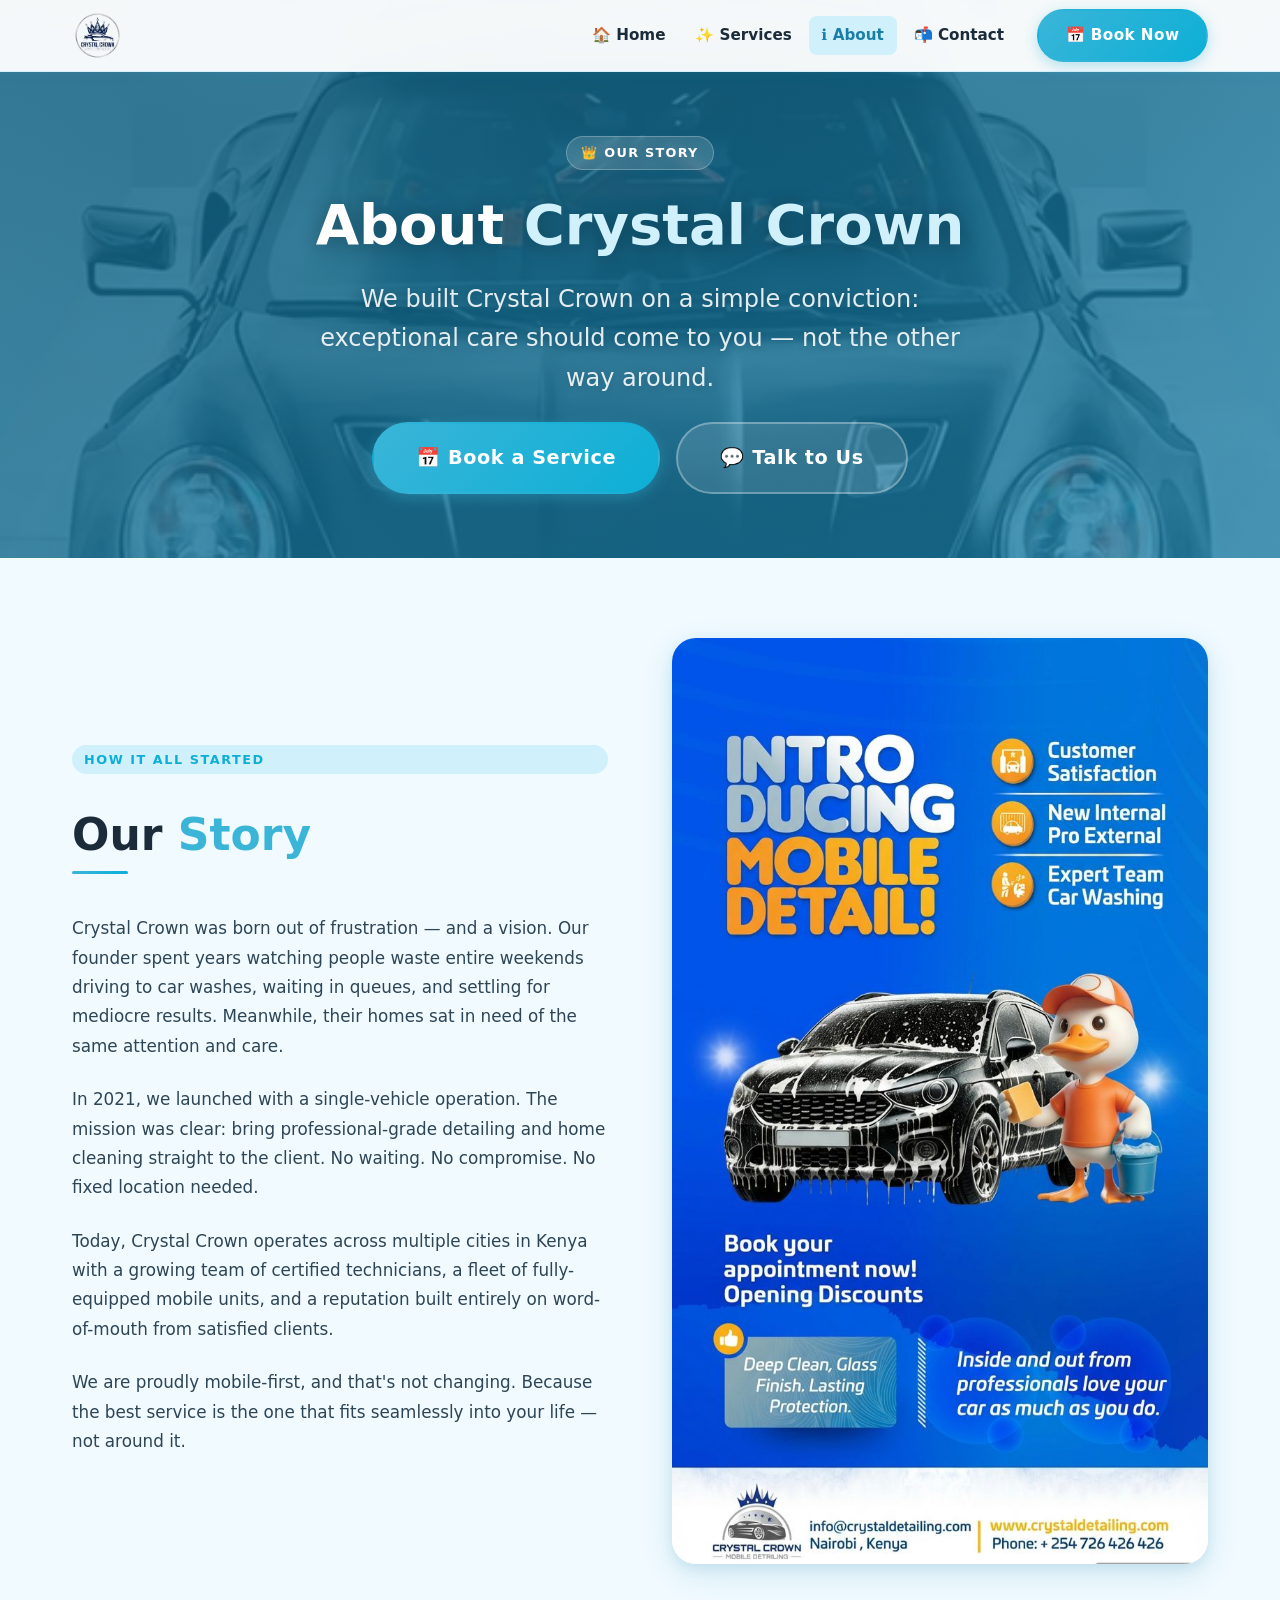
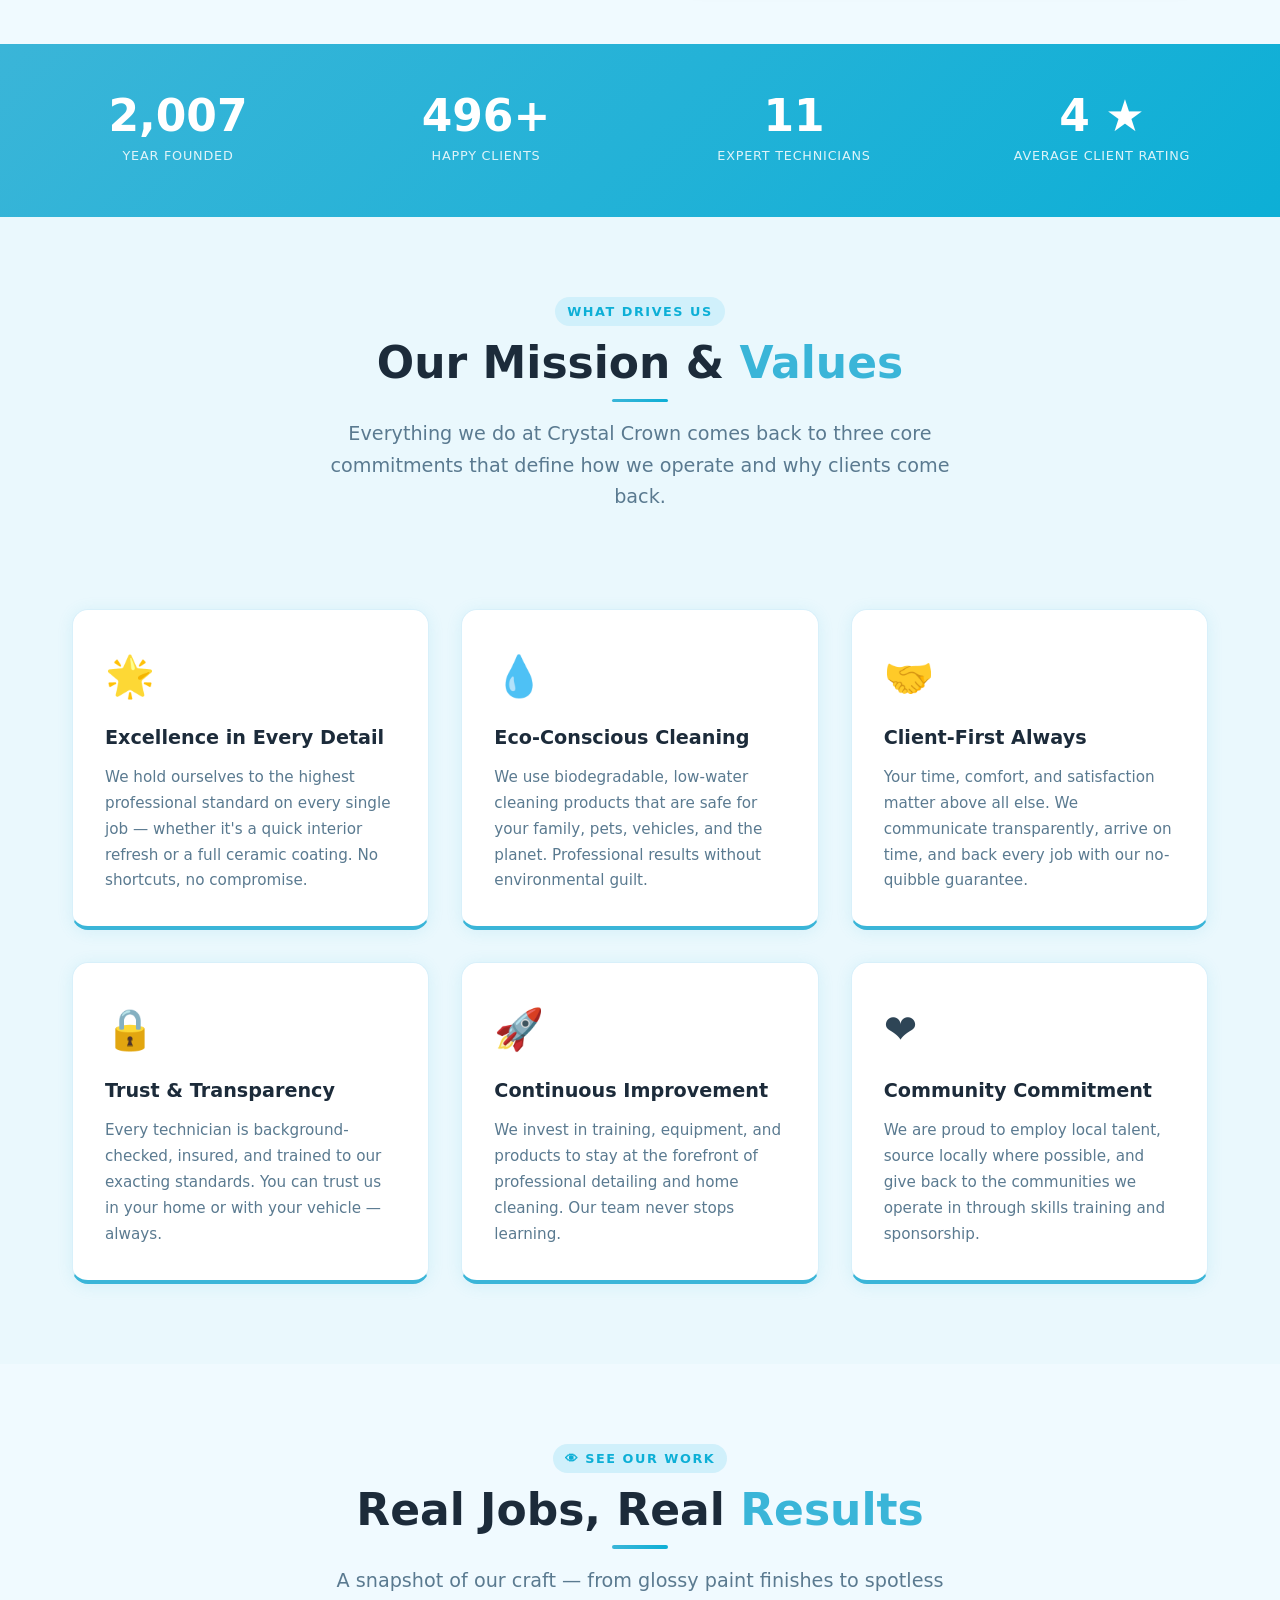
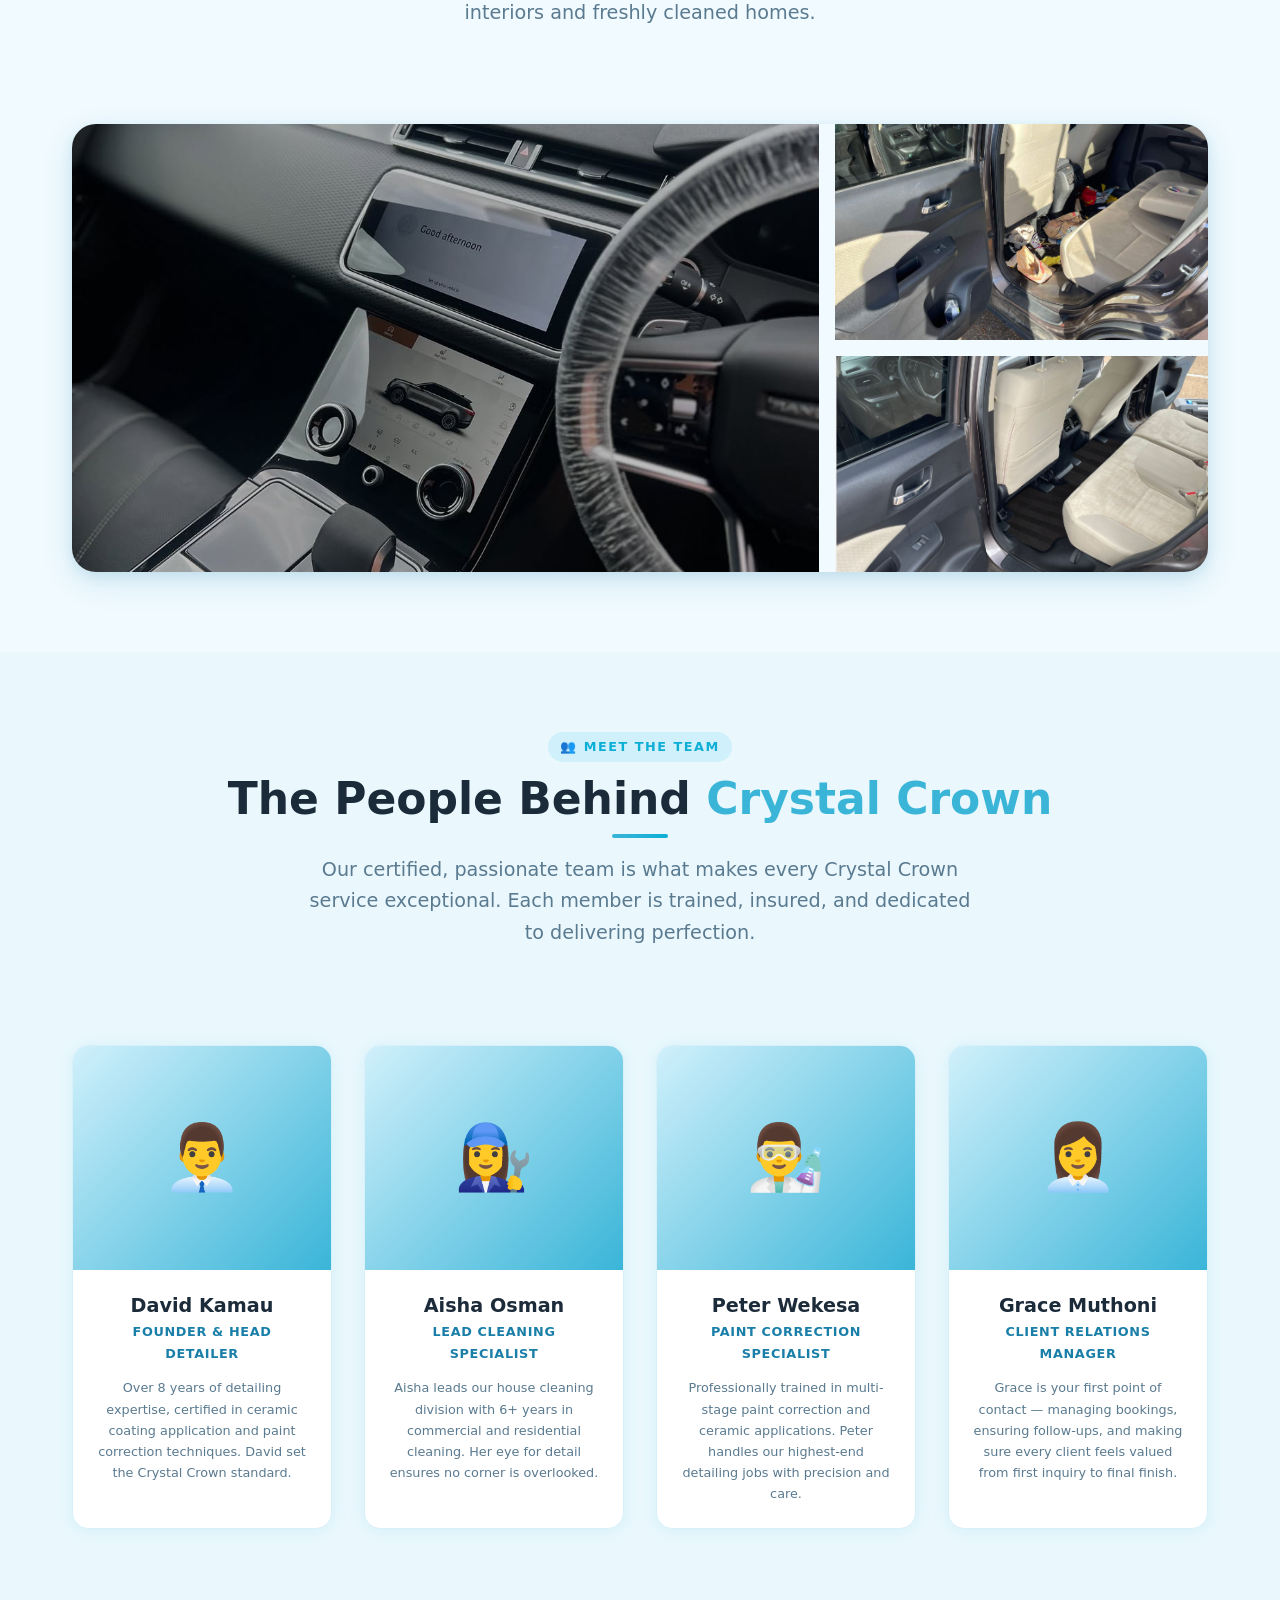
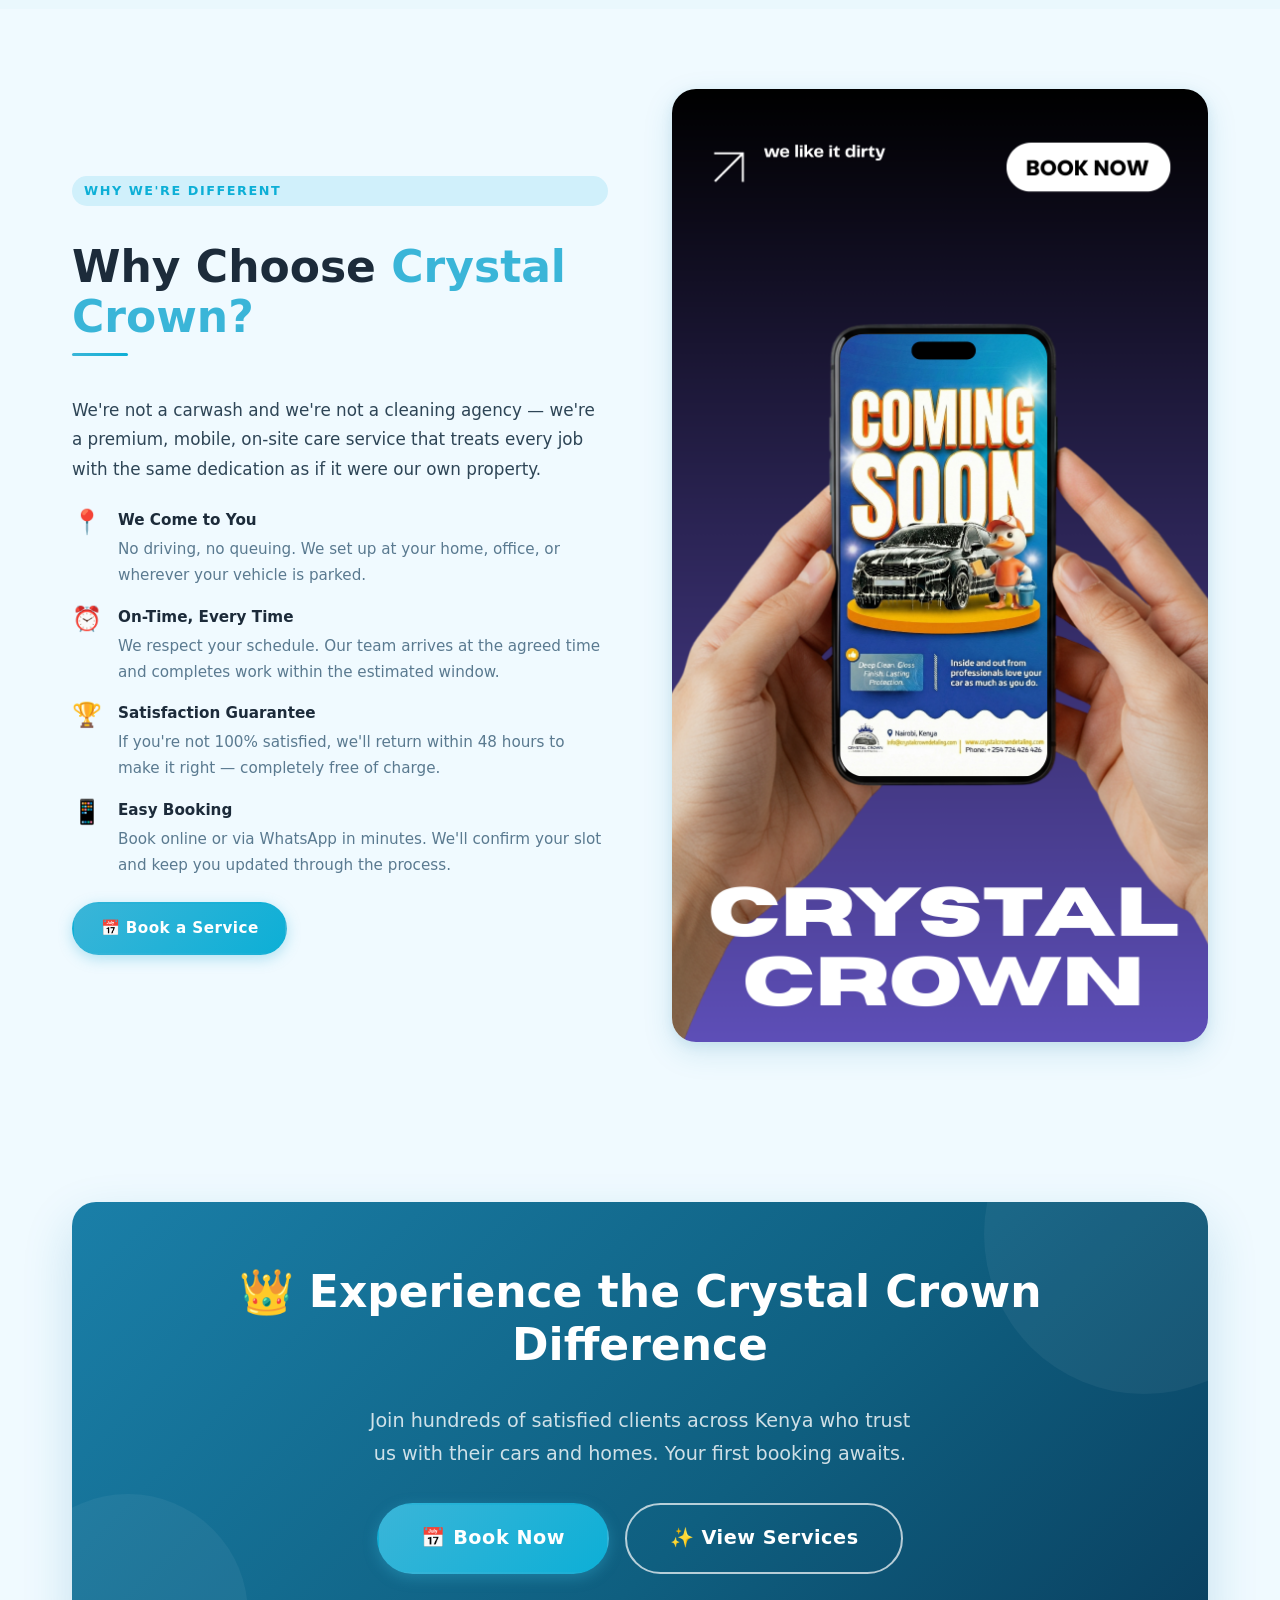
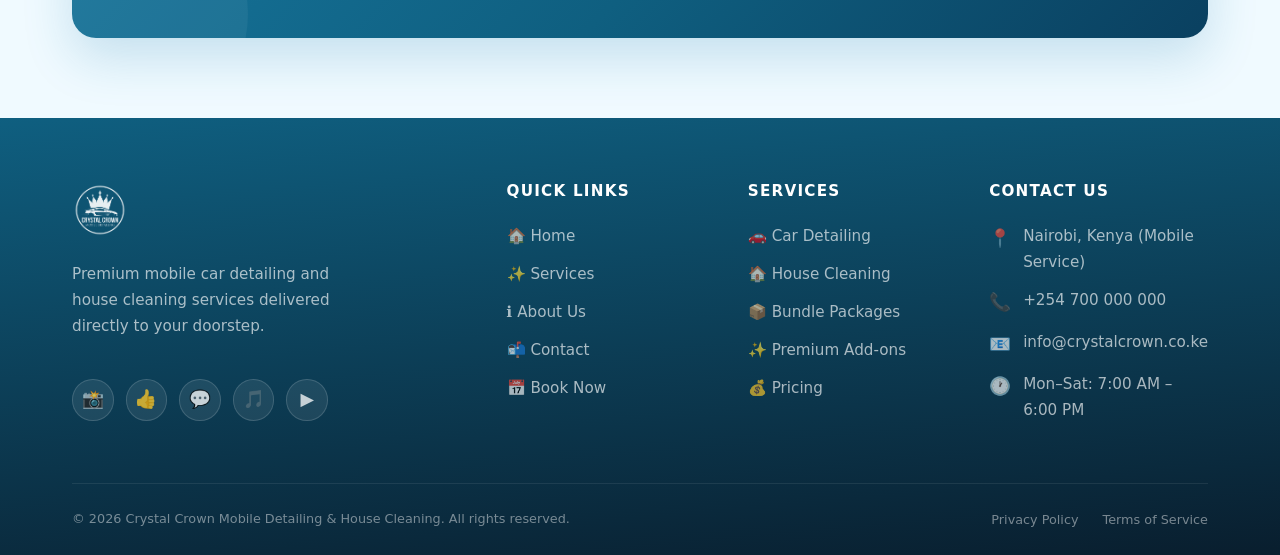
==== about.html @ da952212 "Initial Commit" ====
<!DOCTYPE html>
<html lang="en">
<head>
  <meta charset="UTF-8" />
  <meta name="viewport" content="width=device-width, initial-scale=1.0" />
  <meta name="description" content="About Crystal Crown — our story, mission, values, and the team behind Kenya's premier mobile car detailing and house cleaning service." />
  <title>About Us | Crystal Crown Mobile Detailing &amp; House Cleaning</title>
  <link rel="stylesheet" href="globals.css" />
</head>
<body>

  <div class="nav-backdrop" aria-hidden="true"></div>

  <!-- ============================================================== -->
  <!-- HEADER                                                          -->
  <!-- ============================================================== -->
  <header class="site-header" role="banner">
    <div class="container header-inner">
      <a href="index.html" class="site-logo" aria-label="Crystal Crown Home">
        <img src="Assets/logo2.png" alt="Crystal Crown Logo" />
      </a>
      <button class="hamburger" aria-label="Toggle navigation" aria-expanded="false" aria-controls="siteNav">
        <span></span><span></span><span></span>
      </button>
      <nav class="site-nav" id="siteNav" aria-label="Main navigation">
        <ul class="nav-links" role="list">
          <li><a href="index.html"    class="nav-link">🏠 Home</a></li>
          <li><a href="services.html" class="nav-link">✨ Services</a></li>
          <li><a href="about.html"    class="nav-link">ℹ️ About</a></li>
          <li><a href="contact.html"  class="nav-link">📬 Contact</a></li>
        </ul>
        <div class="nav-cta">
          <a href="booking.html" class="btn btn-primary">📅 Book Now</a>
        </div>
      </nav>
    </div>
  </header>

  <!-- ============================================================== -->
  <!-- HERO — About                                                    -->
  <!-- ============================================================== -->
  <main class="page-main--hero">

    <section class="hero hero--static" aria-label="About hero" style="background-image: url('Assets/background.png'); background-size: cover; background-position: center;">
      <div class="hero-overlay" aria-hidden="true"></div>
      <div class="hero-content">
        <div class="hero-badge animate-fadeup">👑 Our Story</div>
        <h1 class="hero-title animate-fadeup animate-delay-1">About <span>Crystal Crown</span></h1>
        <p class="hero-subtitle animate-fadeup animate-delay-2">We built Crystal Crown on a simple conviction: exceptional care should come to you — not the other way around.</p>
        <div class="hero-actions animate-fadeup animate-delay-3">
          <a href="booking.html" class="btn btn-primary btn-lg">📅 Book a Service</a>
          <a href="contact.html" class="btn btn-ghost btn-lg">💬 Talk to Us</a>
        </div>
      </div>
    </section>

    <!-- ======================================================== -->
    <!-- COMPANY STORY                                             -->
    <!-- ======================================================== -->
    <section class="section" aria-labelledby="story-heading">
      <div class="container">
        <div class="split-layout">

          <div class="split-content reveal">
            <span class="section-eyebrow">How It All Started</span>
            <h2 class="section-title" id="story-heading">Our <span>Story</span></h2>
            <p>Crystal Crown was born out of frustration — and a vision. Our founder spent years watching people waste entire weekends driving to car washes, waiting in queues, and settling for mediocre results. Meanwhile, their homes sat in need of the same attention and care.</p>
            <p>In 2021, we launched with a single-vehicle operation. The mission was clear: bring professional-grade detailing and home cleaning straight to the client. No waiting. No compromise. No fixed location needed.</p>
            <p>Today, Crystal Crown operates across multiple cities in Kenya with a growing team of certified technicians, a fleet of fully-equipped mobile units, and a reputation built entirely on word-of-mouth from satisfied clients.</p>
            <p>We are proudly mobile-first, and that's not changing. Because the best service is the one that fits seamlessly into your life — not around it.</p>
          </div>

          <div class="split-img reveal reveal-delay-2">
            <img src="Assets/introducing.jpg" alt="Crystal Crown founder briefing the team before a mobile detailing job" />
          </div>

        </div>
      </div>
    </section>

    <!-- ======================================================== -->
    <!-- STATS BAR                                                 -->
    <!-- ======================================================== -->
    <div class="stats-bar" aria-label="Company achievements">
      <div class="stats-grid">
        <div class="stat-item reveal">
          <span class="stat-number" data-target="2021" data-suffix="">2021</span>
          <span class="stat-label">Year Founded</span>
        </div>
        <div class="stat-item reveal reveal-delay-1">
          <span class="stat-number" data-target="500" data-suffix="+">500+</span>
          <span class="stat-label">Happy Clients</span>
        </div>
        <div class="stat-item reveal reveal-delay-2">
          <span class="stat-number" data-target="12" data-suffix="">12</span>
          <span class="stat-label">Expert Technicians</span>
        </div>
        <div class="stat-item reveal reveal-delay-3">
          <span class="stat-number" data-target="5" data-suffix=" ★">5 ★</span>
          <span class="stat-label">Average Client Rating</span>
        </div>
      </div>
    </div>

    <!-- ======================================================== -->
    <!-- MISSION & VALUES                                          -->
    <!-- ======================================================== -->
    <section class="section section--alt" aria-labelledby="values-heading">
      <div class="container">
        <header class="section-header centered">
          <span class="section-eyebrow">What Drives Us</span>
          <h2 class="section-title" id="values-heading">Our Mission &amp; <span>Values</span></h2>
          <p class="section-subtitle">Everything we do at Crystal Crown comes back to three core commitments that define how we operate and why clients come back.</p>
        </header>

        <div class="grid-3">

          <article class="value-card reveal">
            <div class="value-icon" aria-hidden="true">🌟</div>
            <h3 class="value-title">Excellence in Every Detail</h3>
            <p class="value-text">We hold ourselves to the highest professional standard on every single job — whether it's a quick interior refresh or a full ceramic coating. No shortcuts, no compromise.</p>
          </article>

          <article class="value-card reveal reveal-delay-1">
            <div class="value-icon" aria-hidden="true">💧</div>
            <h3 class="value-title">Eco-Conscious Cleaning</h3>
            <p class="value-text">We use biodegradable, low-water cleaning products that are safe for your family, pets, vehicles, and the planet. Professional results without environmental guilt.</p>
          </article>

          <article class="value-card reveal reveal-delay-2">
            <div class="value-icon" aria-hidden="true">🤝</div>
            <h3 class="value-title">Client-First Always</h3>
            <p class="value-text">Your time, comfort, and satisfaction matter above all else. We communicate transparently, arrive on time, and back every job with our no-quibble guarantee.</p>
          </article>

          <article class="value-card reveal">
            <div class="value-icon" aria-hidden="true">🔒</div>
            <h3 class="value-title">Trust &amp; Transparency</h3>
            <p class="value-text">Every technician is background-checked, insured, and trained to our exacting standards. You can trust us in your home or with your vehicle — always.</p>
          </article>

          <article class="value-card reveal reveal-delay-1">
            <div class="value-icon" aria-hidden="true">🚀</div>
            <h3 class="value-title">Continuous Improvement</h3>
            <p class="value-text">We invest in training, equipment, and products to stay at the forefront of professional detailing and home cleaning. Our team never stops learning.</p>
          </article>

          <article class="value-card reveal reveal-delay-2">
            <div class="value-icon" aria-hidden="true">❤️</div>
            <h3 class="value-title">Community Commitment</h3>
            <p class="value-text">We are proud to employ local talent, source locally where possible, and give back to the communities we operate in through skills training and sponsorship.</p>
          </article>

        </div>
      </div>
    </section>

    <!-- ======================================================== -->
    <!-- PHOTO COLLAGE                                             -->
    <!-- ======================================================== -->
    <section class="section" aria-labelledby="gallery-heading">
      <div class="container">
        <header class="section-header centered">
          <span class="section-eyebrow">👁 See Our Work</span>
          <h2 class="section-title" id="gallery-heading">Real Jobs, Real <span>Results</span></h2>
          <p class="section-subtitle">A snapshot of our craft — from glossy paint finishes to spotless interiors and freshly cleaned homes.</p>
        </header>

        <div class="collage-grid reveal">
          <div class="collage-main">
            <img src="Assets/car2.jpg" alt="Crystal Crown technician polishing a car's paintwork to a deep shine" />
          </div>
          <div class="collage-sub">
            <img src="Assets/before.png" alt="Before detailing — dull, dirty vehicle exterior" />
          </div>
          <div class="collage-sub">
            <img src="Assets/after.png" alt="After Crystal Crown detailing — gleaming, showroom-quality finish" />
          </div>
        </div>
      </div>
    </section>

    <!-- ======================================================== -->
    <!-- TEAM                                                      -->
    <!-- ======================================================== -->
    <section class="section section--alt" aria-labelledby="team-heading">
      <div class="container">
        <header class="section-header centered">
          <span class="section-eyebrow">👥 Meet the Team</span>
          <h2 class="section-title" id="team-heading">The People Behind <span>Crystal Crown</span></h2>
          <p class="section-subtitle">Our certified, passionate team is what makes every Crystal Crown service exceptional. Each member is trained, insured, and dedicated to delivering perfection.</p>
        </header>

        <div class="grid-4">

          <article class="team-card reveal">
            <div class="team-avatar-placeholder" aria-hidden="true">👨‍💼</div>
            <div class="team-body">
              <h3 class="team-name">David Kamau</h3>
              <p class="team-role">Founder &amp; Head Detailer</p>
              <p class="team-bio">Over 8 years of detailing expertise, certified in ceramic coating application and paint correction techniques. David set the Crystal Crown standard.</p>
            </div>
          </article>

          <article class="team-card reveal reveal-delay-1">
            <div class="team-avatar-placeholder" aria-hidden="true">👩‍🔧</div>
            <div class="team-body">
              <h3 class="team-name">Aisha Osman</h3>
              <p class="team-role">Lead Cleaning Specialist</p>
              <p class="team-bio">Aisha leads our house cleaning division with 6+ years in commercial and residential cleaning. Her eye for detail ensures no corner is overlooked.</p>
            </div>
          </article>

          <article class="team-card reveal reveal-delay-2">
            <div class="team-avatar-placeholder" aria-hidden="true">👨‍🔬</div>
            <div class="team-body">
              <h3 class="team-name">Peter Wekesa</h3>
              <p class="team-role">Paint Correction Specialist</p>
              <p class="team-bio">Professionally trained in multi-stage paint correction and ceramic applications. Peter handles our highest-end detailing jobs with precision and care.</p>
            </div>
          </article>

          <article class="team-card reveal reveal-delay-3">
            <div class="team-avatar-placeholder" aria-hidden="true">👩‍💼</div>
            <div class="team-body">
              <h3 class="team-name">Grace Muthoni</h3>
              <p class="team-role">Client Relations Manager</p>
              <p class="team-bio">Grace is your first point of contact — managing bookings, ensuring follow-ups, and making sure every client feels valued from first inquiry to final finish.</p>
            </div>
          </article>

        </div>
      </div>
    </section>

    <!-- ======================================================== -->
    <!-- WHY CHOOSE US                                             -->
    <!-- ======================================================== -->
    <section class="section" aria-labelledby="why-heading">
      <div class="container">
        <div class="split-layout split-layout--reverse">

          <div class="split-img reveal">
            <img src="Assets/mockup.png" alt="Crystal Crown mobile app mockup showing easy booking flow" />
          </div>

          <div class="split-content reveal reveal-delay-1">
            <span class="section-eyebrow">Why We're Different</span>
            <h2 class="section-title" id="why-heading">Why Choose <span>Crystal Crown?</span></h2>
            <p>We're not a carwash and we're not a cleaning agency — we're a premium, mobile, on-site care service that treats every job with the same dedication as if it were our own property.</p>

            <div class="feature-list">
              <div class="feature-item">
                <span class="feature-icon" aria-hidden="true">📍</span>
                <div>
                  <div class="feature-title">We Come to You</div>
                  <div class="feature-text">No driving, no queuing. We set up at your home, office, or wherever your vehicle is parked.</div>
                </div>
              </div>
              <div class="feature-item">
                <span class="feature-icon" aria-hidden="true">⏰</span>
                <div>
                  <div class="feature-title">On-Time, Every Time</div>
                  <div class="feature-text">We respect your schedule. Our team arrives at the agreed time and completes work within the estimated window.</div>
                </div>
              </div>
              <div class="feature-item">
                <span class="feature-icon" aria-hidden="true">🏆</span>
                <div>
                  <div class="feature-title">Satisfaction Guarantee</div>
                  <div class="feature-text">If you're not 100% satisfied, we'll return within 48 hours to make it right — completely free of charge.</div>
                </div>
              </div>
              <div class="feature-item">
                <span class="feature-icon" aria-hidden="true">📱</span>
                <div>
                  <div class="feature-title">Easy Booking</div>
                  <div class="feature-text">Book online or via WhatsApp in minutes. We'll confirm your slot and keep you updated through the process.</div>
                </div>
              </div>
            </div>

            <a href="booking.html" class="btn btn-primary">📅 Book a Service</a>
          </div>

        </div>
      </div>
    </section>

    <!-- ======================================================== -->
    <!-- CTA BANNER                                                -->
    <!-- ======================================================== -->
    <section class="section">
      <div class="container">
        <div class="cta-banner reveal">
          <h2 class="cta-banner-title">👑 Experience the Crystal Crown Difference</h2>
          <p class="cta-banner-text">Join hundreds of satisfied clients across Kenya who trust us with their cars and homes. Your first booking awaits.</p>
          <div class="cta-banner-actions">
            <a href="booking.html" class="btn btn-primary btn-lg">📅 Book Now</a>
            <a href="services.html" class="btn btn-outline-white btn-lg">✨ View Services</a>
          </div>
        </div>
      </div>
    </section>

  </main>

  <!-- ============================================================== -->
  <!-- FOOTER                                                          -->
  <!-- ============================================================== -->
  <footer class="site-footer" role="contentinfo">
    <div class="container">
      <div class="footer-grid">
        <div class="footer-brand">
          <a href="index.html" class="footer-logo" aria-label="Crystal Crown Home">
            <img src="Assets/logo2.png" alt="Crystal Crown Logo" />
          </a>
          <p class="footer-tagline">Premium mobile car detailing and house cleaning services delivered directly to your doorstep.</p>
          <div class="footer-social" aria-label="Social media links">
            <a href="#" class="footer-social-link" aria-label="Instagram">📸</a>
            <a href="#" class="footer-social-link" aria-label="Facebook">👍</a>
            <a href="#" class="footer-social-link" aria-label="WhatsApp">💬</a>
            <a href="#" class="footer-social-link" aria-label="TikTok">🎵</a>
            <a href="#" class="footer-social-link" aria-label="YouTube">▶️</a>
          </div>
        </div>
        <div>
          <h3 class="footer-col-title">Quick Links</h3>
          <ul class="footer-links" role="list">
            <li><a href="index.html"    class="footer-link">🏠 Home</a></li>
            <li><a href="services.html" class="footer-link">✨ Services</a></li>
            <li><a href="about.html"    class="footer-link">ℹ️ About Us</a></li>
            <li><a href="contact.html"  class="footer-link">📬 Contact</a></li>
            <li><a href="booking.html"  class="footer-link">📅 Book Now</a></li>
          </ul>
        </div>
        <div>
          <h3 class="footer-col-title">Services</h3>
          <ul class="footer-links" role="list">
            <li><a href="services.html#car-detailing"  class="footer-link">🚗 Car Detailing</a></li>
            <li><a href="services.html#house-cleaning" class="footer-link">🏠 House Cleaning</a></li>
            <li><a href="services.html#packages"       class="footer-link">📦 Bundle Packages</a></li>
            <li><a href="services.html#addons"         class="footer-link">✨ Premium Add-ons</a></li>
            <li><a href="services.html#pricing"        class="footer-link">💰 Pricing</a></li>
          </ul>
        </div>
        <div>
          <h3 class="footer-col-title">Contact Us</h3>
          <div class="footer-contact-item"><span aria-hidden="true">📍</span><span>Nairobi, Kenya (Mobile Service)</span></div>
          <div class="footer-contact-item"><span aria-hidden="true">📞</span><a href="tel:+254700000000" style="color:inherit;">+254 700 000 000</a></div>
          <div class="footer-contact-item"><span aria-hidden="true">📧</span><a href="mailto:info@crystalcrown.co.ke" style="color:inherit;">info@crystalcrown.co.ke</a></div>
          <div class="footer-contact-item"><span aria-hidden="true">🕐</span><span>Mon–Sat: 7:00 AM – 6:00 PM</span></div>
        </div>
      </div>
      <div class="footer-bottom">
        <p class="footer-copyright">&copy; 2026 Crystal Crown Mobile Detailing &amp; House Cleaning. All rights reserved.</p>
        <nav class="footer-legal" aria-label="Legal links"><a href="#">Privacy Policy</a><a href="#">Terms of Service</a></nav>
      </div>
    </div>
  </footer>

  <script src="globals.js"></script>
</body>
</html>
---- globals.css ----
/* ============================================================
   globals.css — Crystal Crown Mobile Detailing & House Cleaning
   Design System: Light Blue Palette, CSS Grid + Flexbox, Mobile-First
   ============================================================ */

/* ------------------------------------------------------------------ */
/* 1. CSS CUSTOM PROPERTIES (Design Tokens)                            */
/* ------------------------------------------------------------------ */

:root {
  /* Color Palette */
  --primary-blue: #3ab5d8;
  --primary-dark: #1a7fa8;
  --primary-deeper: #0f5f80;
  --primary-light: #d0f0fb;
  --primary-xlight: #eaf8fd;
  --accent: #0dafd6;
  --accent-hover: #0990b3;
  --gold: #c9a84c;
  --gold-light: #f0dfa0;

  /* Neutrals */
  --bg: #f0faff;
  --surface: #ffffff;
  --surface-2: #f7fdff;
  --border: #b8e5f5;
  --border-light: #d8f0fa;

  /* Text */
  --dark-text: #1c2b3a;
  --body-text: #2e4556;
  --muted-text: #5a7a90;
  --on-dark: #ffffff;
  --on-primary: #ffffff;

  /* Status Colors */
  --success: #22a65a;
  --success-light: #d4f4e2;
  --error: #d93025;
  --error-light: #fde8e7;
  --warning: #f59e0b;

  /* Typography */
  --font-main: 'Segoe UI', system-ui, -apple-system, BlinkMacSystemFont, 'Helvetica Neue', Arial, sans-serif;
  --font-heading: 'Segoe UI', system-ui, -apple-system, BlinkMacSystemFont, sans-serif;

  /* Fluid Type Scale (clamp: min, preferred, max) */
  --text-xs:   clamp(0.7rem,  1.5vw, 0.8rem);
  --text-sm:   clamp(0.85rem, 2vw,   0.95rem);
  --text-base: clamp(1rem,    2.2vw, 1.05rem);
  --text-md:   clamp(1.1rem,  2.5vw, 1.2rem);
  --text-lg:   clamp(1.2rem,  3vw,   1.5rem);
  --text-xl:   clamp(1.5rem,  4vw,   2rem);
  --text-2xl:  clamp(2rem,    5vw,   2.75rem);
  --text-3xl:  clamp(2.4rem,  6vw,   3.5rem);

  /* Spacing Scale (rem) */
  --space-2xs: 0.25rem;
  --space-xs:  0.5rem;
  --space-sm:  0.75rem;
  --space-md:  1rem;
  --space-lg:  1.5rem;
  --space-xl:  2rem;
  --space-2xl: 3rem;
  --space-3xl: 4rem;
  --space-4xl: 6rem;

  /* Border Radius */
  --radius-sm:   0.25rem;
  --radius-md:   0.5rem;
  --radius-lg:   1rem;
  --radius-xl:   1.5rem;
  --radius-full: 9999px;

  /* Box Shadows */
  --shadow-sm:  0 1px 3px rgba(26, 127, 168, 0.08), 0 1px 2px rgba(26, 127, 168, 0.06);
  --shadow-md:  0 4px 12px rgba(26, 127, 168, 0.12), 0 2px 6px rgba(26, 127, 168, 0.08);
  --shadow-lg:  0 10px 30px rgba(26, 127, 168, 0.15), 0 4px 12px rgba(26, 127, 168, 0.1);
  --shadow-xl:  0 20px 50px rgba(26, 127, 168, 0.2);
  --shadow-card: 0 2px 16px rgba(58, 181, 216, 0.12);
  --shadow-card-hover: 0 8px 32px rgba(58, 181, 216, 0.22);

  /* Transitions */
  --transition-fast: 150ms ease;
  --transition-base: 250ms ease;
  --transition-slow: 400ms ease;

  /* Layout */
  --header-h: 4.5rem;
  --max-width: 75rem;
  --section-py: clamp(3rem, 8vw, 5rem);
  --section-px: clamp(1rem, 5vw, 2rem);

  /* Z-index */
  --z-base:    1;
  --z-dropdown: 100;
  --z-header:  200;
  --z-modal:   300;
  --z-overlay: 10;
}


/* ------------------------------------------------------------------ */
/* 2. CSS RESET & BASE STYLES                                          */
/* ------------------------------------------------------------------ */

*,
*::before,
*::after {
  box-sizing: border-box;
  margin: 0;
  padding: 0;
}

html {
  scroll-behavior: smooth;
  font-size: 100%;
  -webkit-text-size-adjust: 100%;
}

body {
  font-family: var(--font-main);
  font-size: var(--text-base);
  color: var(--body-text);
  background-color: var(--bg);
  line-height: 1.7;
  min-height: 100vh;
  overflow-x: hidden;
}

img,
video {
  max-width: 100%;
  height: auto;
  display: block;
}

a {
  color: var(--primary-dark);
  text-decoration: none;
  transition: color var(--transition-fast);
}

a:hover {
  color: var(--accent);
}

ul,
ol {
  list-style: none;
}

button {
  cursor: pointer;
  font-family: inherit;
  border: none;
  background: none;
}

input,
textarea,
select {
  font-family: inherit;
  font-size: var(--text-base);
}

h1, h2, h3, h4, h5, h6 {
  font-family: var(--font-heading);
  color: var(--dark-text);
  line-height: 1.2;
  font-weight: 700;
}

p {
  color: var(--body-text);
  line-height: 1.75;
}

/* ------------------------------------------------------------------ */
/* 3. UTILITY CLASSES                                                  */
/* ------------------------------------------------------------------ */

.container {
  width: 100%;
  max-width: var(--max-width);
  margin-inline: auto;
  padding-inline: var(--section-px);
}

.section {
  padding-block: var(--section-py);
}

.section--alt {
  background-color: var(--primary-xlight);
}

.section--dark {
  background: linear-gradient(135deg, var(--primary-deeper) 0%, var(--primary-dark) 100%);
  color: var(--on-dark);
}

.section--dark h2,
.section--dark h3,
.section--dark p {
  color: var(--on-dark);
}

.text-center { text-align: center; }
.text-left   { text-align: left; }
.sr-only {
  position: absolute;
  width: 1px;
  height: 1px;
  padding: 0;
  margin: -1px;
  overflow: hidden;
  clip: rect(0, 0, 0, 0);
  white-space: nowrap;
  border: 0;
}

/* ------------------------------------------------------------------ */
/* 4. TYPOGRAPHY — SECTION TITLES                                      */
/* ------------------------------------------------------------------ */

.section-eyebrow {
  display: inline-block;
  font-size: var(--text-xs);
  font-weight: 700;
  letter-spacing: 0.12em;
  text-transform: uppercase;
  color: var(--accent);
  background: var(--primary-light);
  padding: var(--space-2xs) var(--space-sm);
  border-radius: var(--radius-full);
  margin-bottom: var(--space-sm);
}

.section-title {
  font-size: var(--text-2xl);
  font-weight: 800;
  color: var(--dark-text);
  line-height: 1.15;
  margin-bottom: var(--space-md);
}

.section-title span {
  color: var(--primary-blue);
}

.section-subtitle {
  font-size: var(--text-md);
  color: var(--muted-text);
  max-width: 55ch;
  margin-inline: auto;
  margin-bottom: var(--space-2xl);
  line-height: 1.65;
}

.section-header {
  margin-bottom: var(--space-2xl);
}

.section-header.centered {
  text-align: center;
  display: flex;
  flex-direction: column;
  align-items: center;
}

/* Decorative underline under title */
.section-title::after {
  content: '';
  display: block;
  width: 3.5rem;
  height: 0.22rem;
  background: linear-gradient(90deg, var(--primary-blue), var(--accent));
  border-radius: var(--radius-full);
  margin-top: 0.6rem;
}

.section-header.centered .section-title::after {
  margin-inline: auto;
}


/* ------------------------------------------------------------------ */
/* 5. BUTTONS                                                          */
/* ------------------------------------------------------------------ */

.btn {
  display: inline-flex;
  align-items: center;
  gap: var(--space-xs);
  padding: 0.75em 1.75em;
  border-radius: var(--radius-full);
  font-size: var(--text-sm);
  font-weight: 700;
  letter-spacing: 0.03em;
  transition: background var(--transition-base), color var(--transition-base), transform var(--transition-fast), box-shadow var(--transition-base);
  cursor: pointer;
  border: 2px solid transparent;
  text-decoration: none;
  white-space: nowrap;
}

.btn:focus-visible {
  outline: 3px solid var(--primary-blue);
  outline-offset: 3px;
}

.btn-primary {
  background: linear-gradient(135deg, var(--primary-blue) 0%, var(--accent) 100%);
  color: var(--on-primary);
  border-color: transparent;
  box-shadow: 0 4px 14px rgba(58, 181, 216, 0.35);
}

.btn-primary:hover {
  background: linear-gradient(135deg, var(--accent) 0%, var(--primary-deeper) 100%);
  color: var(--on-primary);
  transform: translateY(-2px);
  box-shadow: 0 8px 22px rgba(58, 181, 216, 0.45);
}

.btn-outline {
  background: transparent;
  color: var(--primary-dark);
  border-color: var(--primary-blue);
}

.btn-outline:hover {
  background: var(--primary-light);
  color: var(--primary-deeper);
  transform: translateY(-2px);
}

.btn-outline-white {
  background: transparent;
  color: var(--on-dark);
  border-color: rgba(255,255,255,0.7);
}

.btn-outline-white:hover {
  background: rgba(255,255,255,0.15);
  color: var(--on-dark);
  border-color: #fff;
}

.btn-ghost {
  background: rgba(255,255,255,0.12);
  color: var(--on-dark);
  border-color: rgba(255,255,255,0.3);
  backdrop-filter: blur(4px);
}

.btn-ghost:hover {
  background: rgba(255,255,255,0.22);
  color: var(--on-dark);
}

.btn-lg {
  padding: 0.9em 2.2em;
  font-size: var(--text-md);
}

.btn-sm {
  padding: 0.5em 1.2em;
  font-size: var(--text-xs);
}


/* ------------------------------------------------------------------ */
/* 6. CARDS                                                            */
/* ------------------------------------------------------------------ */

.card {
  background: var(--surface);
  border-radius: var(--radius-lg);
  box-shadow: var(--shadow-card);
  overflow: hidden;
  transition: transform var(--transition-base), box-shadow var(--transition-base);
  display: flex;
  flex-direction: column;
  border: 1px solid var(--border-light);
}

.card:hover {
  transform: translateY(-6px);
  box-shadow: var(--shadow-card-hover);
}

.card-body {
  padding: var(--space-xl);
  display: flex;
  flex-direction: column;
  flex: 1;
}

.card-icon {
  font-size: 2.5rem;
  margin-bottom: var(--space-md);
  line-height: 1;
}

.card-title {
  font-size: var(--text-lg);
  font-weight: 700;
  color: var(--dark-text);
  margin-bottom: var(--space-sm);
}

.card-text {
  color: var(--muted-text);
  font-size: var(--text-sm);
  line-height: 1.7;
  flex: 1;
  margin-bottom: var(--space-lg);
}

.card-meta {
  display: flex;
  flex-wrap: wrap;
  gap: var(--space-sm);
  margin-bottom: var(--space-lg);
  font-size: var(--text-sm);
  color: var(--muted-text);
}

.card-meta-item {
  display: flex;
  align-items: center;
  gap: 0.3em;
}

.card-price {
  font-size: var(--text-lg);
  font-weight: 800;
  color: var(--primary-dark);
  margin-bottom: var(--space-md);
}

.card-price span {
  font-size: var(--text-sm);
  font-weight: 400;
  color: var(--muted-text);
}

/* Service accent bar */
.card--service {
  border-top: 4px solid var(--primary-blue);
}

.card--service:hover {
  border-top-color: var(--accent);
}

/* Featured / highlighted card */
.card--featured {
  border: 2px solid var(--primary-blue);
  position: relative;
}

.card--featured::before {
  content: 'Most Popular';
  position: absolute;
  top: -1px;
  right: var(--space-lg);
  background: linear-gradient(135deg, var(--primary-blue), var(--accent));
  color: #fff;
  font-size: var(--text-xs);
  font-weight: 700;
  letter-spacing: 0.06em;
  padding: 0.25em 0.9em;
  border-radius: 0 0 var(--radius-md) var(--radius-md);
  text-transform: uppercase;
}


/* ------------------------------------------------------------------ */
/* 7. GRIDS                                                            */
/* ------------------------------------------------------------------ */

.grid-2 {
  display: grid;
  grid-template-columns: repeat(auto-fit, minmax(min(100%, 22rem), 1fr));
  gap: var(--space-xl);
}

.grid-3 {
  display: grid;
  grid-template-columns: repeat(auto-fit, minmax(min(100%, 18rem), 1fr));
  gap: var(--space-xl);
}

.grid-4 {
  display: grid;
  grid-template-columns: repeat(auto-fit, minmax(min(100%, 14rem), 1fr));
  gap: var(--space-xl);
}

.grid-auto {
  display: grid;
  grid-template-columns: repeat(auto-fill, minmax(min(100%, 20rem), 1fr));
  gap: var(--space-xl);
}


/* ------------------------------------------------------------------ */
/* 8. HEADER / NAVIGATION                                              */
/* ------------------------------------------------------------------ */

.site-header {
  position: fixed;
  top: 0;
  left: 0;
  right: 0;
  height: var(--header-h);
  z-index: var(--z-header);
  background: rgba(255, 255, 255, 0.95);
  backdrop-filter: blur(10px);
  -webkit-backdrop-filter: blur(10px);
  border-bottom: 1px solid var(--border-light);
  box-shadow: 0 2px 12px rgba(58, 181, 216, 0.08);
  transition: background var(--transition-base), box-shadow var(--transition-base);
}

.site-header.scrolled {
  background: rgba(255, 255, 255, 0.98);
  box-shadow: 0 4px 20px rgba(58, 181, 216, 0.14);
}

.header-inner {
  display: flex;
  align-items: center;
  justify-content: space-between;
  height: 100%;
  gap: var(--space-lg);
}

/* Logo */
.site-logo {
  display: flex;
  align-items: center;
  text-decoration: none;
  flex-shrink: 0;
}

.site-logo img {
  height: 3.2rem;
  width: auto;
  object-fit: contain;
}

/* Nav */
.site-nav {
  display: flex;
  align-items: center;
  gap: var(--space-xs);
}

.nav-links {
  display: flex;
  align-items: center;
  gap: var(--space-2xs);
  list-style: none;
}

.nav-link {
  display: block;
  padding: 0.45em 0.85em;
  font-size: var(--text-sm);
  font-weight: 600;
  color: var(--dark-text);
  border-radius: var(--radius-md);
  transition: color var(--transition-fast), background var(--transition-fast);
  white-space: nowrap;
  text-decoration: none;
}

.nav-link:hover {
  color: var(--primary-dark);
  background: var(--primary-light);
}

.nav-link.active {
  color: var(--primary-dark);
  background: var(--primary-light);
}

.nav-cta {
  margin-left: var(--space-sm);
}

/* Hamburger */
.hamburger {
  display: none;
  flex-direction: column;
  align-items: center;
  justify-content: center;
  gap: 5px;
  width: 2.5rem;
  height: 2.5rem;
  background: none;
  border: none;
  cursor: pointer;
  padding: var(--space-xs);
  border-radius: var(--radius-md);
  transition: background var(--transition-fast);
  z-index: calc(var(--z-header) + 10);
}

.hamburger:hover {
  background: var(--primary-light);
}

.hamburger span {
  display: block;
  width: 1.5rem;
  height: 2px;
  background: var(--dark-text);
  border-radius: var(--radius-full);
  transition: transform var(--transition-base), opacity var(--transition-base), width var(--transition-base);
  transform-origin: center;
}

/* Hamburger active state (X) */
.hamburger.is-active span:nth-child(1) {
  transform: translateY(7px) rotate(45deg);
}

.hamburger.is-active span:nth-child(2) {
  opacity: 0;
  width: 0;
}

.hamburger.is-active span:nth-child(3) {
  transform: translateY(-7px) rotate(-45deg);
}

/* Mobile menu overlay */
@media (max-width: 767px) {
  .hamburger {
    display: flex;
  }

  .site-nav {
    position: fixed;
    top: 0;
    right: 0;
    bottom: 0;
    width: min(80vw, 20rem);
    background: var(--surface);
    flex-direction: column;
    align-items: flex-start;
    justify-content: flex-start;
    padding: calc(var(--header-h) + var(--space-xl)) var(--space-xl) var(--space-xl);
    transform: translateX(100%);
    transition: transform var(--transition-slow);
    box-shadow: -8px 0 30px rgba(58, 181, 216, 0.18);
    z-index: calc(var(--z-header) - 1);
    overflow-y: auto;
  }

  .site-nav.nav-open {
    transform: translateX(0);
  }

  .nav-links {
    flex-direction: column;
    align-items: flex-start;
    width: 100%;
    gap: var(--space-2xs);
  }

  .nav-links li {
    width: 100%;
  }

  .nav-link {
    width: 100%;
    padding: 0.75em 1em;
    font-size: var(--text-md);
    border-radius: var(--radius-md);
  }

  .nav-cta {
    margin-left: 0;
    margin-top: var(--space-lg);
    width: 100%;
  }

  .nav-cta .btn {
    width: 100%;
    justify-content: center;
  }

  /* Nav backdrop */
  .nav-backdrop {
    display: none;
    position: fixed;
    inset: 0;
    background: rgba(28, 43, 58, 0.45);
    z-index: calc(var(--z-header) - 2);
    backdrop-filter: blur(2px);
  }

  .nav-backdrop.visible {
    display: block;
  }
}


/* ------------------------------------------------------------------ */
/* 9. HERO SECTIONS                                                    */
/* ------------------------------------------------------------------ */

.hero {
  position: relative;
  width: 100%;
  min-height: 100vh;
  display: flex;
  align-items: center;
  justify-content: center;
  overflow: hidden;
  background: var(--primary-deeper);
}

.hero-video-wrap {
  position: absolute;
  inset: 0;
  z-index: 0;
}

.hero-video {
  width: 100%;
  height: 100%;
  object-fit: cover;
  object-position: center;
}

.hero-overlay {
  position: absolute;
  inset: 0;
  background: linear-gradient(
    160deg,
    rgba(15, 95, 128, 0.78) 0%,
    rgba(26, 127, 168, 0.65) 50%,
    rgba(10, 159, 214, 0.55) 100%
  );
  z-index: var(--z-overlay);
}

.hero-content {
  position: relative;
  z-index: calc(var(--z-overlay) + 1);
  text-align: center;
  color: var(--on-dark);
  padding: calc(var(--header-h) + var(--space-2xl)) var(--section-px) var(--space-4xl);
  max-width: 60rem;
  margin-inline: auto;
  display: flex;
  flex-direction: column;
  align-items: center;
  gap: var(--space-lg);
}

.hero-badge {
  display: inline-flex;
  align-items: center;
  gap: 0.4em;
  background: rgba(255,255,255,0.15);
  backdrop-filter: blur(6px);
  border: 1px solid rgba(255,255,255,0.25);
  color: #fff;
  font-size: var(--text-xs);
  font-weight: 700;
  letter-spacing: 0.1em;
  text-transform: uppercase;
  padding: 0.4em 1.1em;
  border-radius: var(--radius-full);
}

.hero-title {
  font-size: var(--text-3xl);
  font-weight: 900;
  color: #fff;
  line-height: 1.1;
  text-shadow: 0 2px 20px rgba(0,0,0,0.3);
}

.hero-title span {
  color: var(--primary-light);
}

.hero-subtitle {
  font-size: var(--text-lg);
  color: rgba(255, 255, 255, 0.88);
  max-width: 45ch;
  line-height: 1.65;
  text-shadow: 0 1px 8px rgba(0,0,0,0.2);
}

.hero-actions {
  display: flex;
  flex-wrap: wrap;
  gap: var(--space-md);
  justify-content: center;
}

.hero-scroll {
  position: absolute;
  bottom: var(--space-xl);
  left: 50%;
  transform: translateX(-50%);
  z-index: calc(var(--z-overlay) + 1);
  display: flex;
  flex-direction: column;
  align-items: center;
  gap: var(--space-xs);
  color: rgba(255,255,255,0.65);
  font-size: var(--text-xs);
  letter-spacing: 0.08em;
  text-transform: uppercase;
  cursor: pointer;
  animation: bounce 2s infinite;
}

.hero-scroll-arrow {
  font-size: 1.4rem;
  line-height: 1;
}

/* Static image hero (pages without video) */
.hero--static {
  min-height: 45vh;
}

.hero--static .hero-overlay {
  background: linear-gradient(
    160deg,
    rgba(15, 95, 128, 0.85) 0%,
    rgba(26, 127, 168, 0.78) 100%
  );
}

.hero--static .hero-content {
  padding-block: calc(var(--header-h) + var(--space-3xl)) var(--space-3xl);
}


/* ------------------------------------------------------------------ */
/* 10. SERVICES OVERVIEW GRID (Home)                                   */
/* ------------------------------------------------------------------ */

.services-grid {
  display: grid;
  grid-template-columns: repeat(auto-fit, minmax(min(100%, 16rem), 1fr));
  gap: var(--space-xl);
}

.service-card {
  background: var(--surface);
  border-radius: var(--radius-lg);
  padding: var(--space-xl);
  box-shadow: var(--shadow-card);
  border: 1px solid var(--border-light);
  border-top: 4px solid var(--primary-blue);
  transition: transform var(--transition-base), box-shadow var(--transition-base), border-top-color var(--transition-base);
  display: flex;
  flex-direction: column;
  gap: var(--space-md);
}

.service-card:hover {
  transform: translateY(-6px);
  box-shadow: var(--shadow-card-hover);
  border-top-color: var(--accent);
}

.service-card-icon {
  font-size: 2.8rem;
  line-height: 1;
}

.service-card-title {
  font-size: var(--text-lg);
  font-weight: 700;
  color: var(--dark-text);
}

.service-card-text {
  font-size: var(--text-sm);
  color: var(--muted-text);
  line-height: 1.7;
  flex: 1;
}

.service-card-link {
  display: inline-flex;
  align-items: center;
  gap: 0.3em;
  font-size: var(--text-sm);
  font-weight: 700;
  color: var(--primary-dark);
  margin-top: auto;
  transition: gap var(--transition-fast), color var(--transition-fast);
}

.service-card-link:hover {
  gap: 0.6em;
  color: var(--accent);
}


/* ------------------------------------------------------------------ */
/* 11. HOW IT WORKS (Steps)                                            */
/* ------------------------------------------------------------------ */

.steps-grid {
  display: grid;
  grid-template-columns: repeat(auto-fit, minmax(min(100%, 15rem), 1fr));
  gap: var(--space-xl);
  position: relative;
}

/* Connecting line between steps (desktop) */
@media (min-width: 768px) {
  .steps-grid::before {
    content: '';
    position: absolute;
    top: 2.5rem;
    left: calc(100% / 6);
    right: calc(100% / 6);
    height: 2px;
    background: linear-gradient(90deg, var(--primary-light), var(--primary-blue), var(--primary-light));
    z-index: 0;
  }
}

.step-item {
  display: flex;
  flex-direction: column;
  align-items: center;
  text-align: center;
  gap: var(--space-md);
  position: relative;
  z-index: 1;
}

.step-number {
  width: 5rem;
  height: 5rem;
  border-radius: 50%;
  background: linear-gradient(135deg, var(--primary-blue), var(--accent));
  color: #fff;
  font-size: var(--text-xl);
  font-weight: 900;
  display: flex;
  align-items: center;
  justify-content: center;
  box-shadow: 0 4px 16px rgba(58, 181, 216, 0.35);
  flex-shrink: 0;
}

.step-title {
  font-size: var(--text-md);
  font-weight: 700;
  color: var(--dark-text);
}

.step-text {
  font-size: var(--text-sm);
  color: var(--muted-text);
  line-height: 1.7;
}


/* ------------------------------------------------------------------ */
/* 12. BEFORE / AFTER COMPARISON                                       */
/* ------------------------------------------------------------------ */

.before-after {
  display: grid;
  grid-template-columns: 1fr 1fr;
  gap: var(--space-md);
  border-radius: var(--radius-xl);
  overflow: hidden;
  box-shadow: var(--shadow-lg);
}

@media (max-width: 600px) {
  .before-after {
    grid-template-columns: 1fr;
  }
}

.ba-panel {
  position: relative;
}

.ba-panel img {
  width: 100%;
  height: 18rem;
  object-fit: cover;
  display: block;
}

.ba-label {
  position: absolute;
  bottom: var(--space-md);
  left: var(--space-md);
  background: rgba(255,255,255,0.9);
  backdrop-filter: blur(4px);
  color: var(--dark-text);
  font-size: var(--text-sm);
  font-weight: 700;
  padding: 0.3em 0.9em;
  border-radius: var(--radius-full);
  letter-spacing: 0.04em;
}

.ba-label--after {
  background: linear-gradient(135deg, var(--primary-blue), var(--accent));
  color: #fff;
}


/* ------------------------------------------------------------------ */
/* 13. VEHICLE TYPE CARDS                                              */
/* ------------------------------------------------------------------ */

.vehicle-grid {
  display: grid;
  grid-template-columns: repeat(auto-fit, minmax(min(100%, 10rem), 1fr));
  gap: var(--space-lg);
}

.vehicle-card {
  display: flex;
  flex-direction: column;
  align-items: center;
  gap: var(--space-sm);
  padding: var(--space-xl) var(--space-lg);
  background: var(--surface);
  border-radius: var(--radius-lg);
  border: 2px solid var(--border-light);
  cursor: pointer;
  transition: border-color var(--transition-base), box-shadow var(--transition-base), transform var(--transition-base);
  text-align: center;
}

.vehicle-card:hover,
.vehicle-card.selected {
  border-color: var(--primary-blue);
  box-shadow: var(--shadow-md);
  transform: translateY(-4px);
}

.vehicle-card img {
  width: 6rem;
  height: 4rem;
  object-fit: contain;
}

.vehicle-card-label {
  font-size: var(--text-sm);
  font-weight: 700;
  color: var(--dark-text);
}


/* ------------------------------------------------------------------ */
/* 14. TESTIMONIALS                                                    */
/* ------------------------------------------------------------------ */

.testimonial-card {
  background: var(--surface);
  border-radius: var(--radius-lg);
  padding: var(--space-xl);
  box-shadow: var(--shadow-card);
  border: 1px solid var(--border-light);
  display: flex;
  flex-direction: column;
  gap: var(--space-md);
  position: relative;
}

.testimonial-card::before {
  content: '\201C';
  position: absolute;
  top: var(--space-md);
  right: var(--space-xl);
  font-size: 5rem;
  line-height: 1;
  color: var(--primary-light);
  font-family: Georgia, serif;
  pointer-events: none;
}

.testimonial-stars {
  display: flex;
  gap: 0.2em;
  color: var(--gold);
  font-size: 1.1rem;
}

.testimonial-text {
  font-size: var(--text-sm);
  color: var(--body-text);
  line-height: 1.75;
  font-style: italic;
  flex: 1;
}

.testimonial-author {
  display: flex;
  align-items: center;
  gap: var(--space-md);
  padding-top: var(--space-md);
  border-top: 1px solid var(--border-light);
}

.testimonial-avatar {
  width: 3rem;
  height: 3rem;
  border-radius: 50%;
  background: linear-gradient(135deg, var(--primary-light), var(--primary-blue));
  display: flex;
  align-items: center;
  justify-content: center;
  font-size: 1.3rem;
  flex-shrink: 0;
}

.testimonial-name {
  font-weight: 700;
  font-size: var(--text-sm);
  color: var(--dark-text);
}

.testimonial-role {
  font-size: var(--text-xs);
  color: var(--muted-text);
}


/* ------------------------------------------------------------------ */
/* 15. CTA BANNER                                                      */
/* ------------------------------------------------------------------ */

.cta-banner {
  background: linear-gradient(135deg, var(--primary-dark) 0%, var(--primary-deeper) 60%, #0a4060 100%);
  border-radius: var(--radius-xl);
  padding: var(--space-3xl) var(--space-2xl);
  display: flex;
  flex-direction: column;
  align-items: center;
  text-align: center;
  gap: var(--space-xl);
  position: relative;
  overflow: hidden;
  box-shadow: var(--shadow-xl);
}

/* Decorative bubbles */
.cta-banner::before,
.cta-banner::after {
  content: '';
  position: absolute;
  border-radius: 50%;
  background: rgba(255,255,255,0.05);
}

.cta-banner::before {
  width: 20rem;
  height: 20rem;
  top: -8rem;
  right: -6rem;
}

.cta-banner::after {
  width: 15rem;
  height: 15rem;
  bottom: -6rem;
  left: -4rem;
}

.cta-banner-title {
  font-size: var(--text-2xl);
  font-weight: 800;
  color: #fff;
  position: relative;
  z-index: 1;
}

.cta-banner-text {
  font-size: var(--text-md);
  color: rgba(255,255,255,0.8);
  max-width: 45ch;
  position: relative;
  z-index: 1;
}

.cta-banner-actions {
  display: flex;
  gap: var(--space-md);
  flex-wrap: wrap;
  justify-content: center;
  position: relative;
  z-index: 1;
}


/* ------------------------------------------------------------------ */
/* 16. ABOUT SNIPPET / SPLIT LAYOUT                                    */
/* ------------------------------------------------------------------ */

.split-layout {
  display: grid;
  grid-template-columns: 1fr 1fr;
  gap: var(--space-3xl);
  align-items: center;
}

@media (max-width: 767px) {
  .split-layout {
    grid-template-columns: 1fr;
  }
  .split-layout--reverse .split-img { order: -1; }
}

.split-img {
  border-radius: var(--radius-xl);
  overflow: hidden;
  box-shadow: var(--shadow-lg);
}

.split-img img {
  width: 100%;
  height: 100%;
  object-fit: cover;
  display: block;
}

.split-content {
  display: flex;
  flex-direction: column;
  gap: var(--space-lg);
}

.split-content .btn {
  align-self: flex-start;
}

/* Values / feature list */
.feature-list {
  display: flex;
  flex-direction: column;
  gap: var(--space-md);
}

.feature-item {
  display: flex;
  align-items: flex-start;
  gap: var(--space-md);
}

.feature-icon {
  font-size: 1.5rem;
  line-height: 1.2;
  flex-shrink: 0;
}

.feature-title {
  font-weight: 700;
  font-size: var(--text-sm);
  color: var(--dark-text);
  margin-bottom: 0.2em;
}

.feature-text {
  font-size: var(--text-sm);
  color: var(--muted-text);
}


/* ------------------------------------------------------------------ */
/* 17. STATS BAR                                                       */
/* ------------------------------------------------------------------ */

.stats-bar {
  background: linear-gradient(135deg, var(--primary-blue) 0%, var(--accent) 100%);
  padding: var(--space-2xl) var(--section-px);
}

.stats-grid {
  display: grid;
  grid-template-columns: repeat(auto-fit, minmax(min(100%, 10rem), 1fr));
  gap: var(--space-xl);
  max-width: var(--max-width);
  margin-inline: auto;
}

.stat-item {
  text-align: center;
  color: #fff;
}

.stat-number {
  font-size: var(--text-2xl);
  font-weight: 900;
  line-height: 1.1;
  display: block;
}

.stat-label {
  font-size: var(--text-xs);
  opacity: 0.85;
  letter-spacing: 0.06em;
  text-transform: uppercase;
  margin-top: var(--space-2xs);
}


/* ------------------------------------------------------------------ */
/* 18. SERVICES PAGE — DETAILED CARDS                                  */
/* ------------------------------------------------------------------ */

.service-detail-card {
  background: var(--surface);
  border-radius: var(--radius-lg);
  padding: var(--space-xl) var(--space-xl) var(--space-xl);
  box-shadow: var(--shadow-card);
  border: 1px solid var(--border-light);
  border-top: 4px solid var(--primary-blue);
  display: flex;
  flex-direction: column;
  gap: var(--space-md);
  transition: transform var(--transition-base), box-shadow var(--transition-base);
}

.service-detail-card:hover {
  transform: translateY(-4px);
  box-shadow: var(--shadow-card-hover);
}

.service-detail-header {
  display: flex;
  align-items: flex-start;
  gap: var(--space-md);
}

.service-detail-icon {
  font-size: 2.5rem;
  line-height: 1;
  flex-shrink: 0;
}

.service-detail-info {
  flex: 1;
}

.service-detail-name {
  font-size: var(--text-lg);
  font-weight: 800;
  color: var(--dark-text);
  margin-bottom: 0.2em;
}

.service-detail-meta {
  display: flex;
  flex-wrap: wrap;
  gap: var(--space-sm);
}

.badge {
  display: inline-flex;
  align-items: center;
  gap: 0.25em;
  font-size: var(--text-xs);
  font-weight: 600;
  padding: 0.2em 0.7em;
  border-radius: var(--radius-full);
  background: var(--primary-light);
  color: var(--primary-darker, var(--primary-dark));
}

.badge--time { background: #e8f4fd; color: #1a6fa3; }
.badge--price { background: #fff3cd; color: #856404; font-weight: 700; }
.badge--green { background: var(--success-light); color: var(--success); }

.service-detail-desc {
  font-size: var(--text-sm);
  color: var(--muted-text);
  line-height: 1.7;
}

.service-include-list {
  display: flex;
  flex-direction: column;
  gap: var(--space-xs);
}

.service-include-item {
  display: flex;
  align-items: flex-start;
  gap: 0.5em;
  font-size: var(--text-sm);
  color: var(--body-text);
}

.service-include-item::before {
  content: '✓';
  color: var(--primary-blue);
  font-weight: 700;
  flex-shrink: 0;
  margin-top: 0.1em;
}

.service-detail-actions {
  margin-top: auto;
  display: flex;
  flex-wrap: wrap;
  gap: var(--space-sm);
}


/* ------------------------------------------------------------------ */
/* 19. ACCORDION (Packages)                                            */
/* ------------------------------------------------------------------ */

.accordion {
  display: flex;
  flex-direction: column;
  gap: var(--space-sm);
}

.accordion-item {
  background: var(--surface);
  border: 1px solid var(--border);
  border-radius: var(--radius-lg);
  overflow: hidden;
  box-shadow: var(--shadow-sm);
}

.accordion-header {
  display: flex;
  align-items: center;
  justify-content: space-between;
  padding: var(--space-lg) var(--space-xl);
  cursor: pointer;
  background: none;
  width: 100%;
  text-align: left;
  gap: var(--space-md);
  transition: background var(--transition-fast);
}

.accordion-header:hover {
  background: var(--primary-xlight);
}

.accordion-header.is-open {
  background: var(--primary-xlight);
  color: var(--primary-dark);
}

.accordion-title {
  font-size: var(--text-md);
  font-weight: 700;
  color: var(--dark-text);
  display: flex;
  align-items: center;
  gap: var(--space-sm);
  flex: 1;
}

.accordion-icon {
  font-size: 1.5rem;
}

.accordion-chevron {
  font-size: 1.2rem;
  transition: transform var(--transition-base);
  flex-shrink: 0;
  color: var(--primary-blue);
}

.accordion-header.is-open .accordion-chevron {
  transform: rotate(180deg);
}

.accordion-body {
  max-height: 0;
  overflow: hidden;
  transition: max-height var(--transition-slow);
}

.accordion-body.is-open {
  max-height: 60rem;
}

.accordion-content {
  padding: var(--space-lg) var(--space-xl) var(--space-xl);
  border-top: 1px solid var(--border-light);
  display: flex;
  flex-direction: column;
  gap: var(--space-md);
}


/* ------------------------------------------------------------------ */
/* 20. PRICING TABLE                                                   */
/* ------------------------------------------------------------------ */

.pricing-grid {
  display: grid;
  grid-template-columns: repeat(auto-fit, minmax(min(100%, 18rem), 1fr));
  gap: var(--space-xl);
  align-items: start;
}

.pricing-card {
  background: var(--surface);
  border-radius: var(--radius-xl);
  border: 2px solid var(--border-light);
  padding: var(--space-2xl) var(--space-xl);
  display: flex;
  flex-direction: column;
  gap: var(--space-lg);
  box-shadow: var(--shadow-sm);
  transition: transform var(--transition-base), box-shadow var(--transition-base);
}

.pricing-card:hover {
  transform: translateY(-4px);
  box-shadow: var(--shadow-md);
}

.pricing-card--featured {
  border-color: var(--primary-blue);
  box-shadow: var(--shadow-lg);
  transform: scale(1.02);
  position: relative;
}

.pricing-card--featured:hover {
  transform: scale(1.02) translateY(-4px);
}

.pricing-badge {
  position: absolute;
  top: -1px;
  right: var(--space-xl);
  background: linear-gradient(135deg, var(--primary-blue), var(--accent));
  color: #fff;
  font-size: var(--text-xs);
  font-weight: 700;
  padding: 0.25em 0.9em;
  border-radius: 0 0 var(--radius-md) var(--radius-md);
  text-transform: uppercase;
  letter-spacing: 0.06em;
}

.pricing-tier {
  font-size: var(--text-xs);
  font-weight: 700;
  text-transform: uppercase;
  letter-spacing: 0.1em;
  color: var(--primary-dark);
}

.pricing-name {
  font-size: var(--text-xl);
  font-weight: 800;
  color: var(--dark-text);
}

.pricing-price {
  display: flex;
  align-items: baseline;
  gap: 0.2em;
}

.pricing-currency {
  font-size: var(--text-lg);
  font-weight: 700;
  color: var(--primary-dark);
}

.pricing-amount {
  font-size: var(--text-2xl);
  font-weight: 900;
  color: var(--dark-text);
  line-height: 1;
}

.pricing-cycle {
  font-size: var(--text-xs);
  color: var(--muted-text);
}

.pricing-desc {
  font-size: var(--text-sm);
  color: var(--muted-text);
  line-height: 1.65;
}

.pricing-divider {
  height: 1px;
  background: var(--border-light);
}

.pricing-features {
  display: flex;
  flex-direction: column;
  gap: var(--space-sm);
}

.pricing-feature {
  display: flex;
  align-items: flex-start;
  gap: var(--space-sm);
  font-size: var(--text-sm);
  color: var(--body-text);
}

.pricing-feature .check {
  color: var(--success);
  font-size: 1.1rem;
  flex-shrink: 0;
  margin-top: 0.05em;
}

.pricing-feature .cross {
  color: var(--muted-text);
  font-size: 1.1rem;
  flex-shrink: 0;
  margin-top: 0.05em;
  opacity: 0.5;
}

.pricing-cta {
  margin-top: auto;
}

.pricing-cta .btn {
  width: 100%;
  justify-content: center;
}


/* ------------------------------------------------------------------ */
/* 21. CONTACT PAGE / FORMS                                            */
/* ------------------------------------------------------------------ */

.contact-layout {
  display: grid;
  grid-template-columns: 1fr 1fr;
  gap: var(--space-3xl);
  align-items: start;
}

@media (max-width: 900px) {
  .contact-layout {
    grid-template-columns: 1fr;
  }
}

.contact-info {
  display: flex;
  flex-direction: column;
  gap: var(--space-xl);
}

.contact-info-item {
  display: flex;
  align-items: flex-start;
  gap: var(--space-md);
}

.contact-info-icon {
  width: 3rem;
  height: 3rem;
  border-radius: 50%;
  background: var(--primary-light);
  display: flex;
  align-items: center;
  justify-content: center;
  font-size: 1.4rem;
  flex-shrink: 0;
}

.contact-info-label {
  font-weight: 700;
  font-size: var(--text-sm);
  color: var(--dark-text);
  margin-bottom: 0.2em;
}

.contact-info-value {
  font-size: var(--text-sm);
  color: var(--muted-text);
  line-height: 1.6;
}

.contact-hours {
  background: var(--primary-xlight);
  border-radius: var(--radius-lg);
  padding: var(--space-lg);
  border: 1px solid var(--border-light);
}

.contact-hours-title {
  font-weight: 700;
  font-size: var(--text-sm);
  color: var(--dark-text);
  margin-bottom: var(--space-md);
  display: flex;
  align-items: center;
  gap: 0.5em;
}

.hours-row {
  display: flex;
  justify-content: space-between;
  align-items: center;
  padding: var(--space-xs) 0;
  border-bottom: 1px solid var(--border-light);
  font-size: var(--text-sm);
}

.hours-row:last-child { border-bottom: none; }

.hours-day { color: var(--dark-text); font-weight: 600; }

.hours-time { color: var(--muted-text); }

.map-placeholder {
  border-radius: var(--radius-lg);
  overflow: hidden;
  box-shadow: var(--shadow-md);
  border: 1px solid var(--border-light);
}

.map-placeholder iframe {
  width: 100%;
  height: 16rem;
  border: none;
  display: block;
}

/* Social Links */
.social-links {
  display: flex;
  gap: var(--space-md);
  flex-wrap: wrap;
}

.social-link {
  display: inline-flex;
  align-items: center;
  gap: 0.4em;
  font-size: var(--text-sm);
  font-weight: 600;
  color: var(--primary-dark);
  background: var(--primary-light);
  padding: 0.45em 1em;
  border-radius: var(--radius-full);
  text-decoration: none;
  transition: background var(--transition-fast), color var(--transition-fast), transform var(--transition-fast);
}

.social-link:hover {
  background: var(--primary-blue);
  color: #fff;
  transform: translateY(-2px);
}


/* ------------------------------------------------------------------ */
/* 22. FORM COMPONENTS                                                 */
/* ------------------------------------------------------------------ */

.form {
  display: flex;
  flex-direction: column;
  gap: var(--space-lg);
}

.form-row {
  display: grid;
  grid-template-columns: 1fr 1fr;
  gap: var(--space-lg);
}

@media (max-width: 600px) {
  .form-row {
    grid-template-columns: 1fr;
  }
}

.form-group {
  display: flex;
  flex-direction: column;
  gap: var(--space-xs);
}

.form-label {
  font-size: var(--text-sm);
  font-weight: 700;
  color: var(--dark-text);
}

.form-label .required {
  color: var(--error);
  margin-left: 0.2em;
}

.form-control {
  width: 100%;
  padding: 0.75em 1em;
  border: 2px solid var(--border);
  border-radius: var(--radius-md);
  font-size: var(--text-sm);
  color: var(--dark-text);
  background: var(--surface);
  transition: border-color var(--transition-fast), box-shadow var(--transition-fast);
  appearance: none;
  -webkit-appearance: none;
}

.form-control:focus {
  outline: none;
  border-color: var(--primary-blue);
  box-shadow: 0 0 0 3px rgba(58, 181, 216, 0.18);
}

.form-control.field-error {
  border-color: var(--error);
  box-shadow: 0 0 0 3px rgba(217, 48, 37, 0.12);
}

.form-control.field-success {
  border-color: var(--success);
}

.form-error-msg {
  font-size: var(--text-xs);
  color: var(--error);
  display: none;
  align-items: center;
  gap: 0.3em;
}

.form-control.field-error + .form-error-msg {
  display: flex;
}

textarea.form-control {
  resize: vertical;
  min-height: 8rem;
}

select.form-control {
  background-image: url("data:image/svg+xml,%3Csvg xmlns='http://www.w3.org/2000/svg' width='16' height='16' viewBox='0 0 24 24' fill='none' stroke='%235a7a90' stroke-width='2' stroke-linecap='round' stroke-linejoin='round'%3E%3Cpolyline points='6 9 12 15 18 9'%3E%3C/polyline%3E%3C/svg%3E");
  background-repeat: no-repeat;
  background-position: right 0.75em center;
  padding-right: 2.5em;
}

.form-hint {
  font-size: var(--text-xs);
  color: var(--muted-text);
}

.form-actions {
  display: flex;
  gap: var(--space-md);
  flex-wrap: wrap;
  margin-top: var(--space-sm);
}

/* Success state banner */
.form-success {
  display: none;
  background: var(--success-light);
  border: 1px solid var(--success);
  color: var(--success);
  border-radius: var(--radius-lg);
  padding: var(--space-lg) var(--space-xl);
  font-weight: 600;
  font-size: var(--text-sm);
  align-items: center;
  gap: var(--space-md);
}

.form-success.visible {
  display: flex;
}

/* Form card wrapper */
.form-card {
  background: var(--surface);
  border-radius: var(--radius-xl);
  padding: var(--space-2xl);
  box-shadow: var(--shadow-lg);
  border: 1px solid var(--border-light);
}

@media (max-width: 480px) {
  .form-card {
    padding: var(--space-xl) var(--space-lg);
  }
}


/* ------------------------------------------------------------------ */
/* 23. BOOKING PAGE STEPS                                              */
/* ------------------------------------------------------------------ */

.booking-layout {
  display: grid;
  grid-template-columns: 1fr 2fr;
  gap: var(--space-2xl);
  align-items: start;
}

@media (max-width: 900px) {
  .booking-layout {
    grid-template-columns: 1fr;
  }
}

.booking-sidebar {
  background: var(--surface);
  border-radius: var(--radius-xl);
  padding: var(--space-xl);
  box-shadow: var(--shadow-card);
  border: 1px solid var(--border-light);
  position: sticky;
  top: calc(var(--header-h) + var(--space-lg));
}

.booking-sidebar-title {
  font-size: var(--text-md);
  font-weight: 800;
  color: var(--dark-text);
  margin-bottom: var(--space-lg);
  padding-bottom: var(--space-md);
  border-bottom: 2px solid var(--border-light);
}

.booking-steps {
  display: flex;
  flex-direction: column;
  gap: var(--space-lg);
}

.booking-step {
  display: flex;
  align-items: flex-start;
  gap: var(--space-md);
}

.booking-step-num {
  width: 2.2rem;
  height: 2.2rem;
  border-radius: 50%;
  background: var(--primary-light);
  color: var(--primary-dark);
  font-weight: 800;
  font-size: var(--text-sm);
  display: flex;
  align-items: center;
  justify-content: center;
  flex-shrink: 0;
  transition: background var(--transition-base), color var(--transition-base);
}

.booking-step.is-active .booking-step-num {
  background: linear-gradient(135deg, var(--primary-blue), var(--accent));
  color: #fff;
}

.booking-step.is-done .booking-step-num {
  background: var(--success);
  color: #fff;
}

.booking-step-title {
  font-weight: 700;
  font-size: var(--text-sm);
  color: var(--dark-text);
}

.booking-step-desc {
  font-size: var(--text-xs);
  color: var(--muted-text);
  margin-top: 0.1em;
}

.booking-why {
  margin-top: var(--space-xl);
  padding-top: var(--space-xl);
  border-top: 1px solid var(--border-light);
  display: flex;
  flex-direction: column;
  gap: var(--space-md);
}

.booking-why-item {
  display: flex;
  align-items: flex-start;
  gap: var(--space-sm);
  font-size: var(--text-sm);
  color: var(--muted-text);
}

.booking-why-item span:first-child {
  flex-shrink: 0;
  font-size: 1.2rem;
}

/* Section headings inside booking form */
.form-section-title {
  font-size: var(--text-md);
  font-weight: 800;
  color: var(--dark-text);
  padding-bottom: var(--space-md);
  border-bottom: 2px solid var(--border-light);
  margin-bottom: var(--space-sm);
  display: flex;
  align-items: center;
  gap: 0.5em;
}


/* ------------------------------------------------------------------ */
/* 24. THANK YOU PAGE                                                  */
/* ------------------------------------------------------------------ */

.thankyou-page {
  min-height: 100vh;
  display: flex;
  flex-direction: column;
  align-items: center;
  justify-content: center;
  padding: var(--section-px);
  background: linear-gradient(160deg, var(--primary-xlight) 0%, var(--surface) 60%);
}

.thankyou-card {
  background: var(--surface);
  border-radius: var(--radius-xl);
  padding: var(--space-3xl) var(--space-2xl);
  box-shadow: var(--shadow-xl);
  border: 1px solid var(--border-light);
  max-width: 36rem;
  width: 100%;
  text-align: center;
  display: flex;
  flex-direction: column;
  align-items: center;
  gap: var(--space-xl);
}

.thankyou-icon {
  width: 6rem;
  height: 6rem;
  border-radius: 50%;
  background: linear-gradient(135deg, var(--primary-light), var(--primary-blue));
  display: flex;
  align-items: center;
  justify-content: center;
  font-size: 3rem;
  box-shadow: 0 4px 20px rgba(58, 181, 216, 0.3);
}

.thankyou-title {
  font-size: var(--text-2xl);
  font-weight: 900;
  color: var(--dark-text);
}

.thankyou-text {
  font-size: var(--text-md);
  color: var(--muted-text);
  line-height: 1.7;
}

.thankyou-steps {
  display: flex;
  flex-direction: column;
  gap: var(--space-md);
  width: 100%;
}

.thankyou-step {
  display: flex;
  align-items: flex-start;
  gap: var(--space-md);
  background: var(--primary-xlight);
  border-radius: var(--radius-lg);
  padding: var(--space-md) var(--space-lg);
  text-align: left;
  font-size: var(--text-sm);
  color: var(--body-text);
}

.thankyou-step span:first-child {
  font-size: 1.3rem;
  flex-shrink: 0;
}

.thankyou-actions {
  display: flex;
  gap: var(--space-md);
  flex-wrap: wrap;
  justify-content: center;
}


/* ------------------------------------------------------------------ */
/* 25. FOOTER                                                          */
/* ------------------------------------------------------------------ */

.site-footer {
  background: linear-gradient(175deg, var(--primary-deeper) 0%, #091e2e 100%);
  color: rgba(255,255,255,0.75);
  padding-top: var(--space-3xl);
}

.footer-grid {
  display: grid;
  grid-template-columns: 2fr 1fr 1fr 1fr;
  gap: var(--space-2xl);
  padding-bottom: var(--space-2xl);
}

@media (max-width: 900px) {
  .footer-grid {
    grid-template-columns: 1fr 1fr;
  }
}

@media (max-width: 540px) {
  .footer-grid {
    grid-template-columns: 1fr;
  }
}

.footer-brand {
  display: flex;
  flex-direction: column;
  gap: var(--space-lg);
}

.footer-logo img {
  height: 3.5rem;
  width: auto;
  object-fit: contain;
  filter: brightness(0) invert(1);
  opacity: 0.9;
}

.footer-tagline {
  font-size: var(--text-sm);
  color: rgba(255,255,255,0.65);
  line-height: 1.7;
  max-width: 28ch;
}

.footer-col-title {
  font-size: var(--text-sm);
  font-weight: 800;
  color: #fff;
  text-transform: uppercase;
  letter-spacing: 0.08em;
  margin-bottom: var(--space-lg);
}

.footer-links {
  display: flex;
  flex-direction: column;
  gap: var(--space-sm);
  list-style: none;
}

.footer-link {
  font-size: var(--text-sm);
  color: rgba(255,255,255,0.65);
  text-decoration: none;
  transition: color var(--transition-fast), padding-left var(--transition-fast);
  display: flex;
  align-items: center;
  gap: 0.4em;
}

.footer-link:hover {
  color: var(--primary-light);
  padding-left: 0.3em;
}

.footer-contact-item {
  display: flex;
  align-items: flex-start;
  gap: var(--space-sm);
  font-size: var(--text-sm);
  color: rgba(255,255,255,0.65);
  margin-bottom: var(--space-sm);
}

.footer-contact-item span:first-child {
  flex-shrink: 0;
  font-size: 1.1rem;
}

.footer-social {
  display: flex;
  gap: var(--space-sm);
  flex-wrap: wrap;
  margin-top: var(--space-md);
}

.footer-social-link {
  width: 2.6rem;
  height: 2.6rem;
  border-radius: 50%;
  background: rgba(255,255,255,0.08);
  border: 1px solid rgba(255,255,255,0.15);
  display: flex;
  align-items: center;
  justify-content: center;
  font-size: 1.1rem;
  color: rgba(255,255,255,0.75);
  text-decoration: none;
  transition: background var(--transition-fast), color var(--transition-fast), border-color var(--transition-fast), transform var(--transition-fast);
}

.footer-social-link:hover {
  background: var(--primary-blue);
  border-color: var(--primary-blue);
  color: #fff;
  transform: translateY(-3px);
}

.footer-bottom {
  border-top: 1px solid rgba(255,255,255,0.08);
  padding-block: var(--space-lg);
  display: flex;
  align-items: center;
  justify-content: space-between;
  flex-wrap: wrap;
  gap: var(--space-md);
}

.footer-copyright {
  font-size: var(--text-xs);
  color: rgba(255,255,255,0.45);
}

.footer-legal {
  display: flex;
  gap: var(--space-lg);
}

.footer-legal a {
  font-size: var(--text-xs);
  color: rgba(255,255,255,0.45);
  text-decoration: none;
  transition: color var(--transition-fast);
}

.footer-legal a:hover {
  color: var(--primary-light);
}


/* ------------------------------------------------------------------ */
/* 26. PAGE INTRO / BREADCRUMB VARIANT                                  */
/* ------------------------------------------------------------------ */

.page-intro {
  padding-top: calc(var(--header-h) + var(--space-2xl));
  padding-bottom: var(--space-2xl);
  text-align: center;
  background: var(--primary-xlight);
  border-bottom: 1px solid var(--border-light);
}

.breadcrumb {
  display: flex;
  align-items: center;
  justify-content: center;
  gap: var(--space-xs);
  font-size: var(--text-xs);
  color: var(--muted-text);
  margin-bottom: var(--space-md);
}

.breadcrumb a {
  color: var(--primary-dark);
  font-weight: 600;
}

.breadcrumb-sep {
  opacity: 0.5;
}


/* ------------------------------------------------------------------ */
/* 27. TEAM / PROFILE CARDS (About)                                    */
/* ------------------------------------------------------------------ */

.team-card {
  background: var(--surface);
  border-radius: var(--radius-lg);
  overflow: hidden;
  box-shadow: var(--shadow-card);
  border: 1px solid var(--border-light);
  text-align: center;
  transition: transform var(--transition-base), box-shadow var(--transition-base);
}

.team-card:hover {
  transform: translateY(-6px);
  box-shadow: var(--shadow-card-hover);
}

.team-avatar {
  width: 100%;
  height: 14rem;
  object-fit: cover;
  background: var(--primary-light);
}

.team-avatar-placeholder {
  width: 100%;
  height: 14rem;
  background: linear-gradient(135deg, var(--primary-light) 0%, var(--primary-blue) 100%);
  display: flex;
  align-items: center;
  justify-content: center;
  font-size: 4rem;
}

.team-body {
  padding: var(--space-lg);
}

.team-name {
  font-size: var(--text-md);
  font-weight: 700;
  color: var(--dark-text);
  margin-bottom: 0.2em;
}

.team-role {
  font-size: var(--text-xs);
  color: var(--primary-dark);
  font-weight: 600;
  letter-spacing: 0.05em;
  text-transform: uppercase;
  margin-bottom: var(--space-sm);
}

.team-bio {
  font-size: var(--text-xs);
  color: var(--muted-text);
  line-height: 1.65;
}


/* ------------------------------------------------------------------ */
/* 28. MISSION / VALUES CARDS (About)                                  */
/* ------------------------------------------------------------------ */

.value-card {
  background: var(--surface);
  border-radius: var(--radius-lg);
  padding: var(--space-xl);
  box-shadow: var(--shadow-card);
  border-bottom: 4px solid var(--primary-blue);
  border-left: 1px solid var(--border-light);
  border-right: 1px solid var(--border-light);
  border-top: 1px solid var(--border-light);
  display: flex;
  flex-direction: column;
  gap: var(--space-md);
  transition: transform var(--transition-base), box-shadow var(--transition-base);
}

.value-card:hover {
  transform: translateY(-4px);
  box-shadow: var(--shadow-card-hover);
}

.value-icon {
  font-size: 2.5rem;
}

.value-title {
  font-size: var(--text-md);
  font-weight: 700;
  color: var(--dark-text);
}

.value-text {
  font-size: var(--text-sm);
  color: var(--muted-text);
  line-height: 1.7;
}


/* ------------------------------------------------------------------ */
/* 29. IMAGE COLLAGE (About)                                           */
/* ------------------------------------------------------------------ */

.collage-grid {
  display: grid;
  grid-template-columns: 2fr 1fr;
  grid-template-rows: auto auto;
  gap: var(--space-md);
  border-radius: var(--radius-xl);
  overflow: hidden;
  box-shadow: var(--shadow-lg);
}

.collage-main {
  grid-row: span 2;
}

.collage-grid img {
  width: 100%;
  height: 100%;
  object-fit: cover;
  display: block;
}

.collage-main img {
  height: 28rem;
}

.collage-grid .collage-sub img {
  height: 13.5rem;
}

@media (max-width: 600px) {
  .collage-grid {
    grid-template-columns: 1fr;
  }

  .collage-main {
    grid-row: span 1;
  }

  .collage-main img {
    height: 16rem;
  }

  .collage-grid .collage-sub img {
    height: 12rem;
  }
}


/* ------------------------------------------------------------------ */
/* 30. ANIMATIONS                                                      */
/* ------------------------------------------------------------------ */

@keyframes fadeUp {
  from {
    opacity: 0;
    transform: translateY(24px);
  }
  to {
    opacity: 1;
    transform: translateY(0);
  }
}

@keyframes bounce {
  0%, 100% { transform: translateX(-50%) translateY(0); }
  50%       { transform: translateX(-50%) translateY(8px); }
}

@keyframes shimmer {
  0%   { background-position: -200% 0; }
  100% { background-position: 200% 0; }
}

.animate-fadeup {
  animation: fadeUp 0.6s ease both;
}

.animate-delay-1 { animation-delay: 0.1s; }
.animate-delay-2 { animation-delay: 0.2s; }
.animate-delay-3 { animation-delay: 0.3s; }
.animate-delay-4 { animation-delay: 0.4s; }

/* Intersection Observer driven reveal */
.reveal {
  opacity: 0;
  transform: translateY(24px);
  transition: opacity 0.6s ease, transform 0.6s ease;
}

.reveal.visible {
  opacity: 1;
  transform: translateY(0);
}

.reveal-delay-1 { transition-delay: 0.1s; }
.reveal-delay-2 { transition-delay: 0.2s; }
.reveal-delay-3 { transition-delay: 0.3s; }
.reveal-delay-4 { transition-delay: 0.4s; }


/* ------------------------------------------------------------------ */
/* 31. MAIN CONTENT OFFSET (for fixed header)                          */
/* ------------------------------------------------------------------ */

.page-main {
  padding-top: var(--header-h);
}

.page-main--hero {
  padding-top: 0; /* hero handles own offset */
}


/* ------------------------------------------------------------------ */
/* 32. RESPONSIVE UTILITIES                                            */
/* ------------------------------------------------------------------ */

@media (max-width: 479px) {
  .hide-mobile { display: none !important; }
}

@media (min-width: 768px) {
  .hide-desktop { display: none !important; }
}

@media (max-width: 767px) {
  .hero-actions { flex-direction: column; align-items: center; }
  .cta-banner { padding: var(--space-2xl) var(--space-lg); }
  .cta-banner-title { font-size: var(--text-xl); }
}

@media (min-width: 768px) {
  .split-layout--reverse .split-img { order: 1; }
  .split-layout--reverse .split-content { order: 0; }
}

/* Print */
@media print {
  .site-header,
  .site-footer,
  .hero-video-wrap,
  .hero-scroll {
    display: none;
  }
}
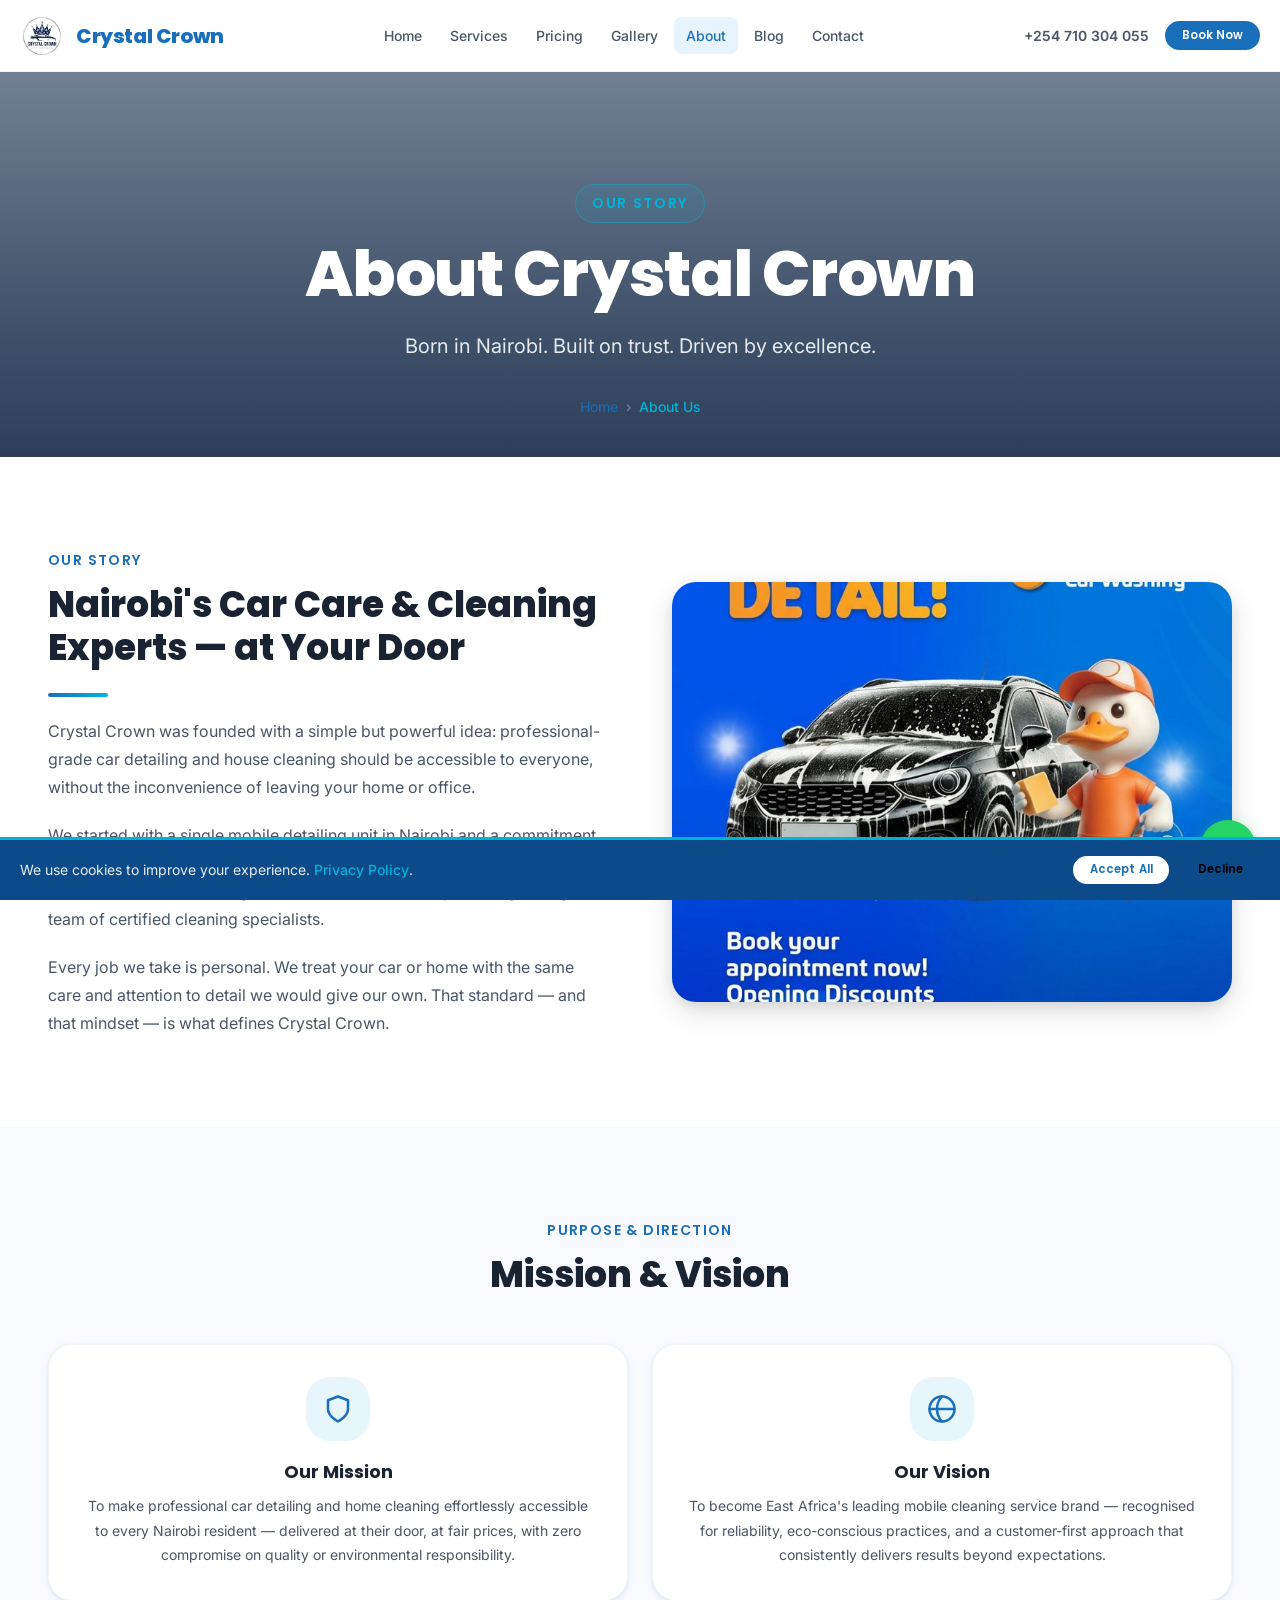
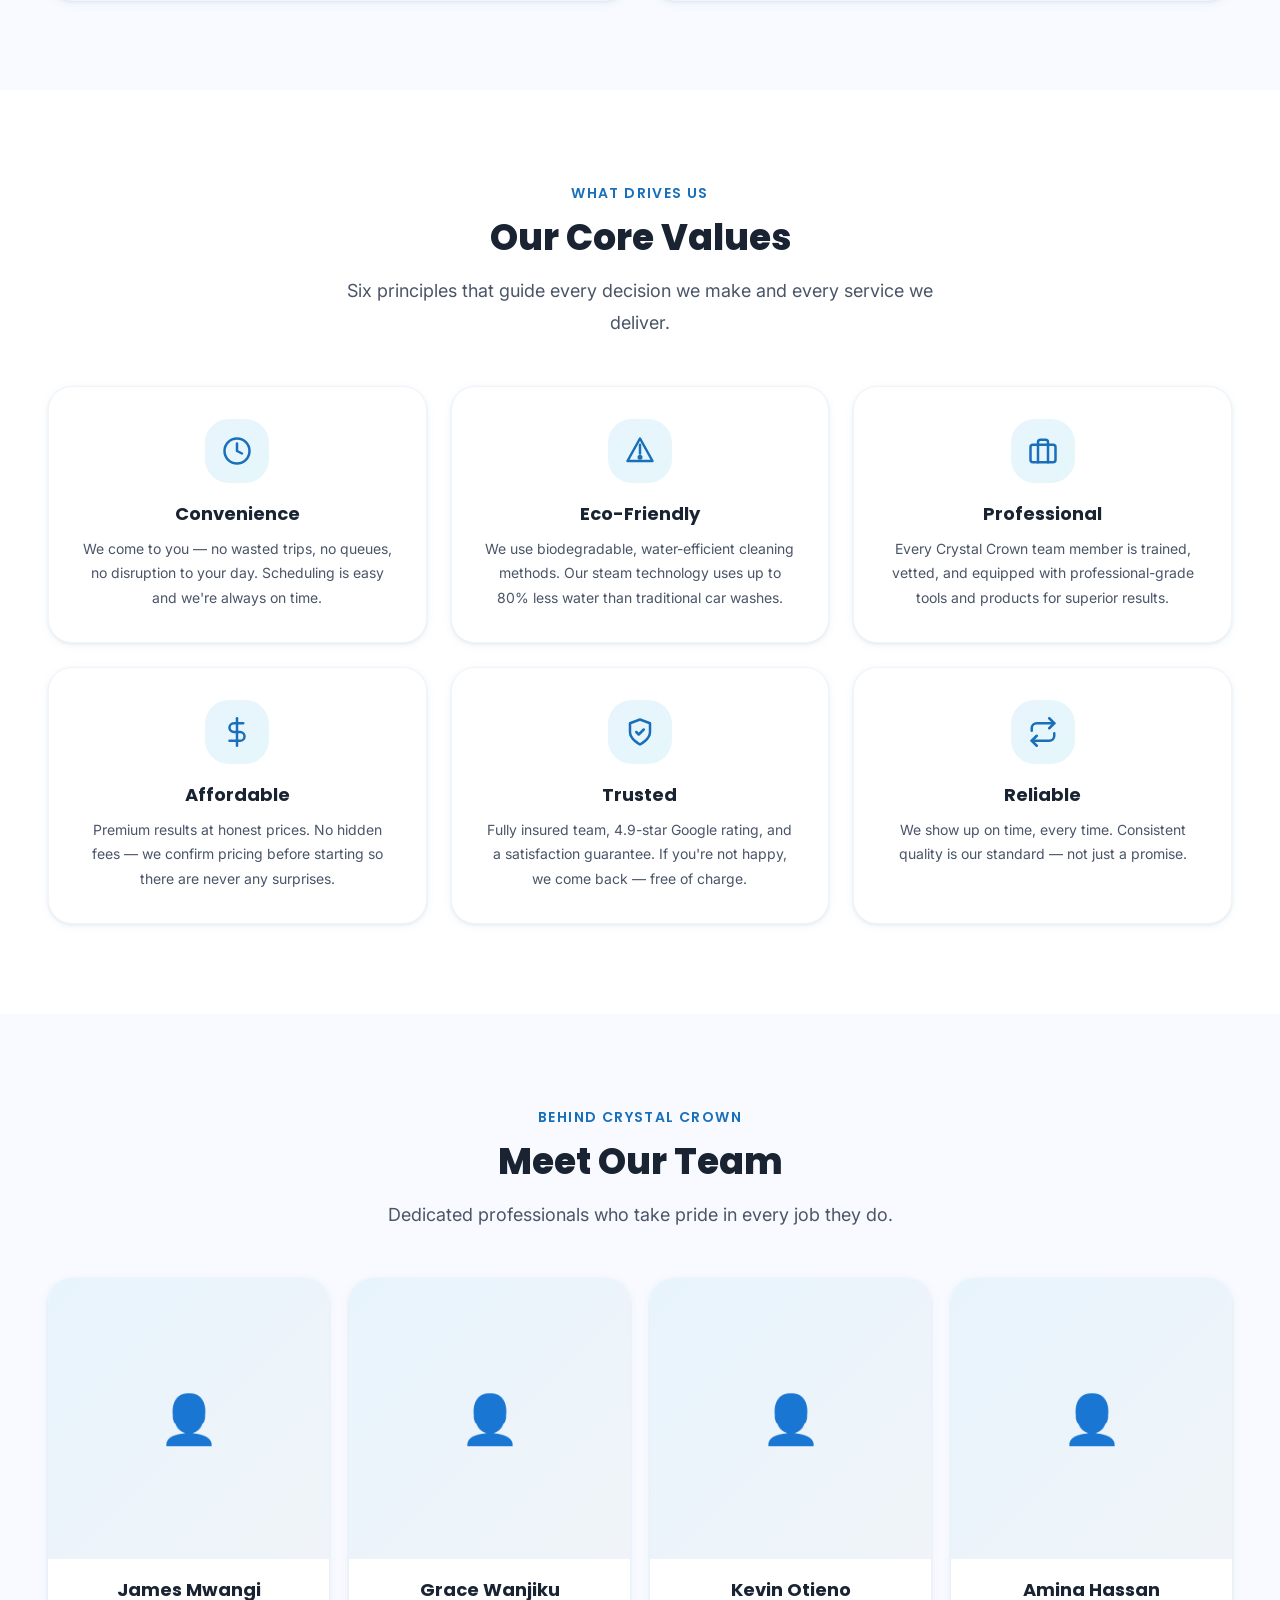
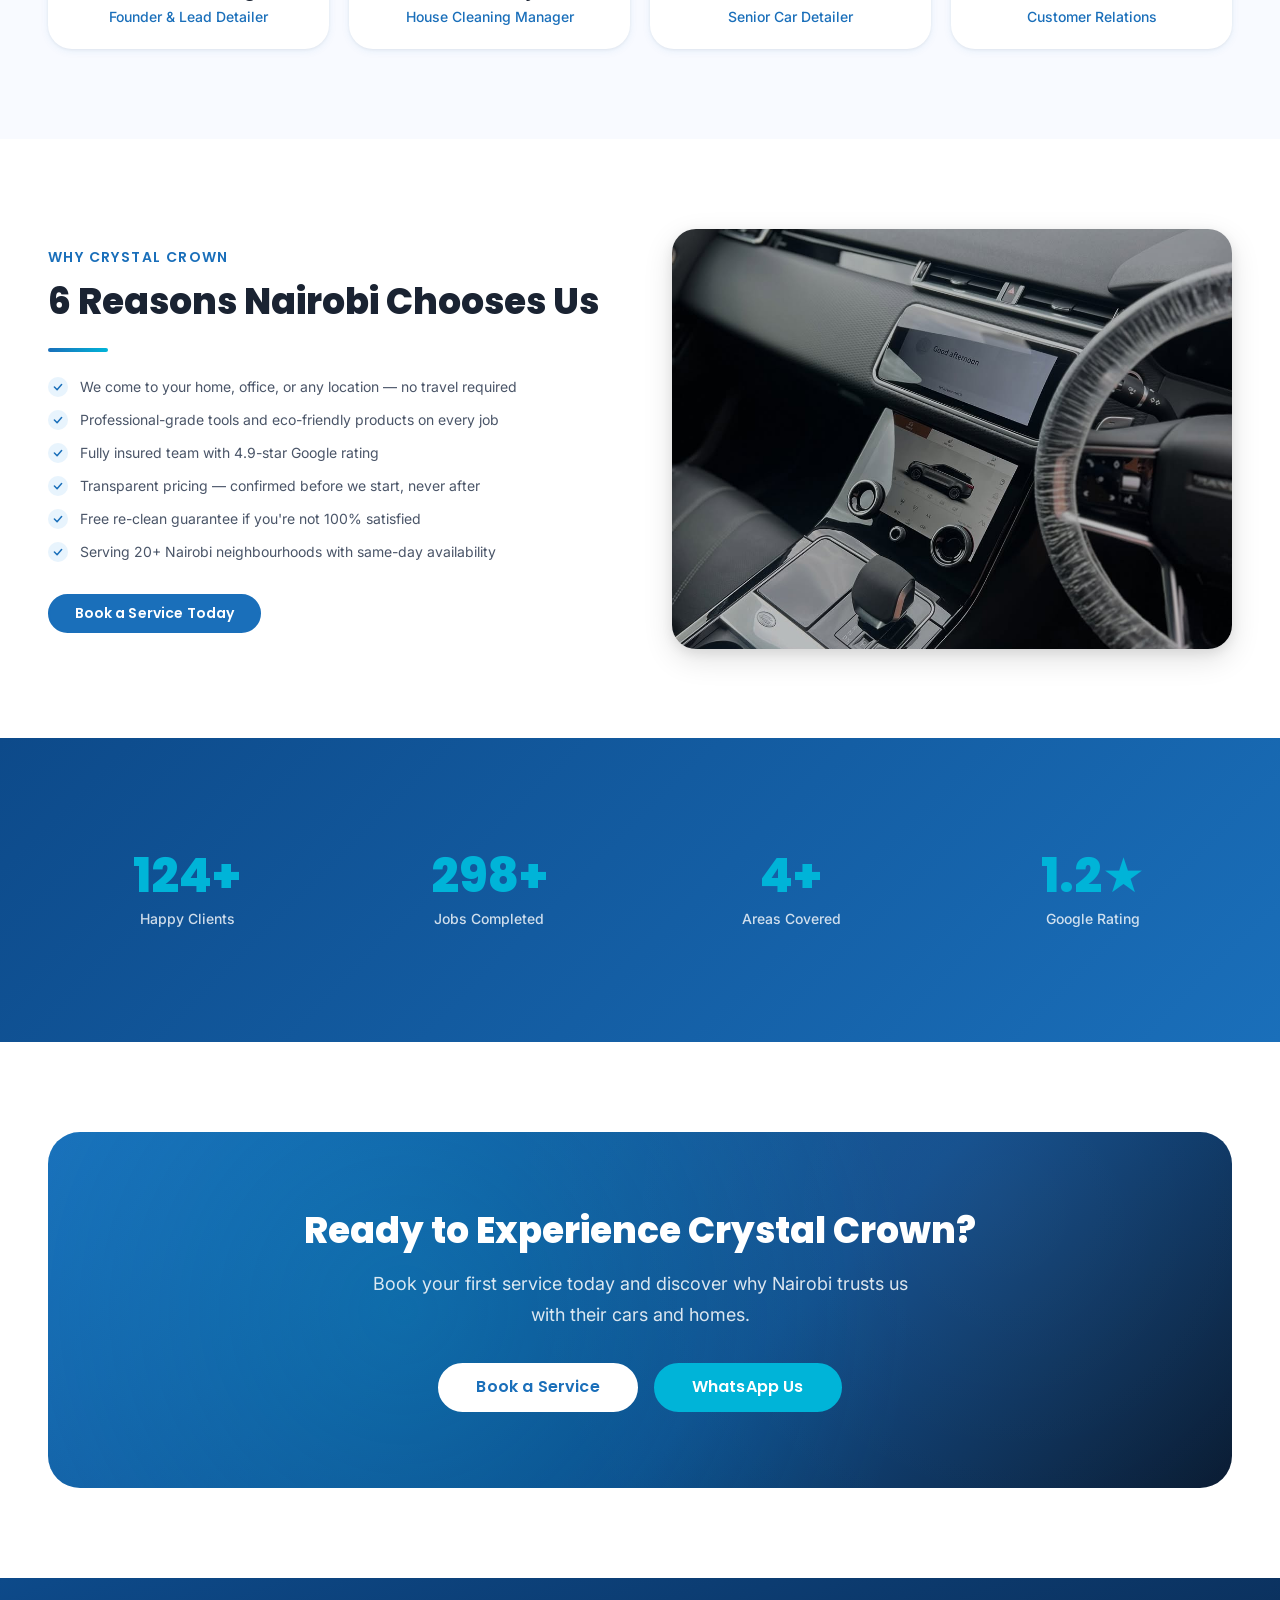
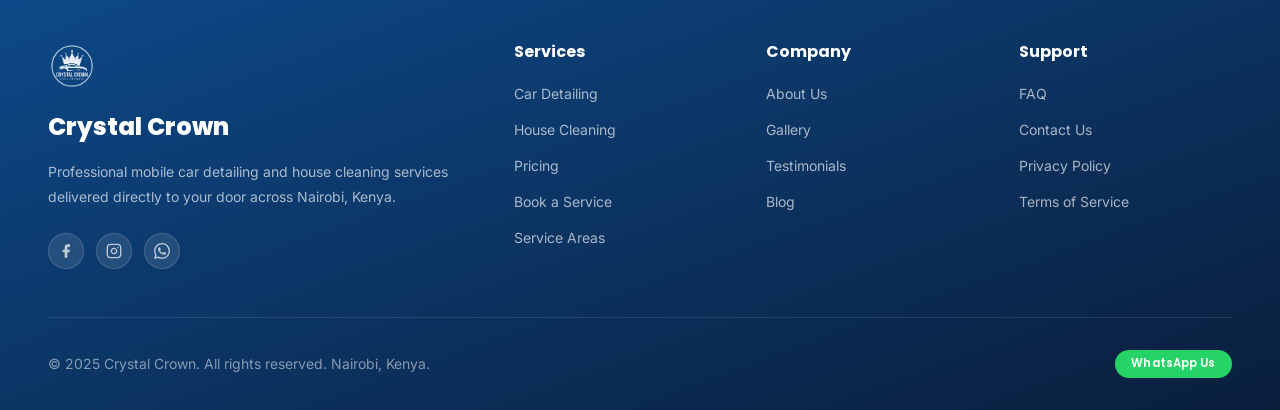
==== commit 7c005af7: "Claude code styles" ====
--- a/about.html
+++ b/about.html
@@ -1,364 +1,352 @@
 <!DOCTYPE html>
 <html lang="en">
 <head>
-  <meta charset="UTF-8" />
-  <meta name="viewport" content="width=device-width, initial-scale=1.0" />
-  <meta name="description" content="About Crystal Crown — our story, mission, values, and the team behind Kenya's premier mobile car detailing and house cleaning service." />
-  <title>About Us | Crystal Crown Mobile Detailing &amp; House Cleaning</title>
-  <link rel="stylesheet" href="globals.css" />
+  <meta charset="UTF-8">
+  <meta name="viewport" content="width=device-width, initial-scale=1.0">
+  <meta name="description" content="Learn about Crystal Crown — Nairobi's trusted mobile car detailing and house cleaning company. Our mission, team, and commitment to eco-friendly service.">
+  <meta property="og:title" content="About Us | Crystal Crown">
+  <meta property="og:description" content="Nairobi's trusted mobile car detailing and house cleaning company. Meet our team and learn our story.">
+  <meta property="og:type" content="website">
+  <meta property="og:image" content="Assets/logo2.png">
+  <link rel="icon" type="image/png" href="Assets/logo2.png">
+  <link rel="preconnect" href="https://fonts.googleapis.com">
+  <link rel="preconnect" href="https://fonts.gstatic.com" crossorigin>
+  <link href="https://fonts.googleapis.com/css2?family=Inter:wght@400;500;600;700&family=Poppins:wght@600;700;800&display=swap" rel="stylesheet">
+  <link rel="stylesheet" href="globals.css">
+  <script src="globals.js" defer></script>
+  <title>About Us | Crystal Crown — Mobile Detailing & House Cleaning Nairobi</title>
 </head>
 <body>
 
-  <div class="nav-backdrop" aria-hidden="true"></div>
-
-  <!-- ============================================================== -->
-  <!-- HEADER                                                          -->
-  <!-- ============================================================== -->
-  <header class="site-header" role="banner">
-    <div class="container header-inner">
-      <a href="index.html" class="site-logo" aria-label="Crystal Crown Home">
-        <img src="Assets/logo2.png" alt="Crystal Crown Logo" />
+<header class="header" role="banner">
+  <nav class="nav" aria-label="Main navigation">
+    <div class="nav__container">
+      <a href="index.html" class="nav__logo">
+        <img src="Assets/logo2.png" alt="Crystal Crown" class="nav__logo-img">
+        <span class="nav__logo-text">Crystal Crown</span>
       </a>
-      <button class="hamburger" aria-label="Toggle navigation" aria-expanded="false" aria-controls="siteNav">
-        <span></span><span></span><span></span>
-      </button>
-      <nav class="site-nav" id="siteNav" aria-label="Main navigation">
-        <ul class="nav-links" role="list">
-          <li><a href="index.html"    class="nav-link">🏠 Home</a></li>
-          <li><a href="services.html" class="nav-link">✨ Services</a></li>
-          <li><a href="about.html"    class="nav-link">ℹ️ About</a></li>
-          <li><a href="contact.html"  class="nav-link">📬 Contact</a></li>
-        </ul>
-        <div class="nav-cta">
-          <a href="booking.html" class="btn btn-primary">📅 Book Now</a>
-        </div>
+      <ul class="nav__links" role="list">
+        <li><a href="index.html" class="nav__link">Home</a></li>
+        <li><a href="services.html" class="nav__link">Services</a></li>
+        <li><a href="pricing.html" class="nav__link">Pricing</a></li>
+        <li><a href="gallery.html" class="nav__link">Gallery</a></li>
+        <li><a href="about.html" class="nav__link">About</a></li>
+        <li><a href="blog.html" class="nav__link">Blog</a></li>
+        <li><a href="contact.html" class="nav__link">Contact</a></li>
+      </ul>
+      <div class="nav__actions">
+        <a href="tel:+254710304055" class="nav__phone" aria-label="Call us">+254 710 304 055</a>
+        <a href="booking.html" class="btn btn--primary btn--sm">Book Now</a>
+        <button class="nav__toggle" aria-label="Open navigation menu" aria-expanded="false" aria-controls="nav-mobile-panel">
+          <span class="nav__toggle-bar"></span>
+          <span class="nav__toggle-bar"></span>
+          <span class="nav__toggle-bar"></span>
+        </button>
+      </div>
+    </div>
+    <div class="nav__mobile-panel" id="nav-mobile-panel" role="dialog" aria-label="Mobile navigation">
+      <a href="index.html" class="nav__mobile-link">Home</a>
+      <a href="services.html" class="nav__mobile-link">Services</a>
+      <a href="pricing.html" class="nav__mobile-link">Pricing</a>
+      <a href="gallery.html" class="nav__mobile-link">Gallery</a>
+      <a href="about.html" class="nav__mobile-link">About</a>
+      <a href="blog.html" class="nav__mobile-link">Blog</a>
+      <a href="contact.html" class="nav__mobile-link">Contact</a>
+      <div class="nav__mobile-cta"><a href="booking.html" class="btn btn--primary">Book a Service</a></div>
+    </div>
+    <div class="nav__backdrop" aria-hidden="true"></div>
+  </nav>
+</header>
+
+<main>
+
+  <!-- HERO -->
+  <section class="hero hero--short hero--image" aria-label="About page hero">
+    <div class="hero__overlay"></div>
+    <div class="hero__content">
+      <span class="hero__eyebrow">Our Story</span>
+      <h1 class="hero__title">About Crystal Crown</h1>
+      <p class="hero__subtitle">Born in Nairobi. Built on trust. Driven by excellence.</p>
+      <nav aria-label="Breadcrumb">
+        <ol class="breadcrumb" role="list">
+          <li class="breadcrumb__item"><a href="index.html">Home</a></li>
+          <li class="breadcrumb__sep" aria-hidden="true">›</li>
+          <li class="breadcrumb__item breadcrumb__item--current" aria-current="page">About Us</li>
+        </ol>
       </nav>
     </div>
-  </header>
-
-  <!-- ============================================================== -->
-  <!-- HERO — About                                                    -->
-  <!-- ============================================================== -->
-  <main class="page-main--hero">
-
-    <section class="hero hero--static" aria-label="About hero" style="background-image: url('Assets/background.png'); background-size: cover; background-position: center;">
-      <div class="hero-overlay" aria-hidden="true"></div>
-      <div class="hero-content">
-        <div class="hero-badge animate-fadeup">👑 Our Story</div>
-        <h1 class="hero-title animate-fadeup animate-delay-1">About <span>Crystal Crown</span></h1>
-        <p class="hero-subtitle animate-fadeup animate-delay-2">We built Crystal Crown on a simple conviction: exceptional care should come to you — not the other way around.</p>
-        <div class="hero-actions animate-fadeup animate-delay-3">
-          <a href="booking.html" class="btn btn-primary btn-lg">📅 Book a Service</a>
-          <a href="contact.html" class="btn btn-ghost btn-lg">💬 Talk to Us</a>
-        </div>
-      </div>
-    </section>
-
-    <!-- ======================================================== -->
-    <!-- COMPANY STORY                                             -->
-    <!-- ======================================================== -->
-    <section class="section" aria-labelledby="story-heading">
-      <div class="container">
-        <div class="split-layout">
-
-          <div class="split-content reveal">
-            <span class="section-eyebrow">How It All Started</span>
-            <h2 class="section-title" id="story-heading">Our <span>Story</span></h2>
-            <p>Crystal Crown was born out of frustration — and a vision. Our founder spent years watching people waste entire weekends driving to car washes, waiting in queues, and settling for mediocre results. Meanwhile, their homes sat in need of the same attention and care.</p>
-            <p>In 2021, we launched with a single-vehicle operation. The mission was clear: bring professional-grade detailing and home cleaning straight to the client. No waiting. No compromise. No fixed location needed.</p>
-            <p>Today, Crystal Crown operates across multiple cities in Kenya with a growing team of certified technicians, a fleet of fully-equipped mobile units, and a reputation built entirely on word-of-mouth from satisfied clients.</p>
-            <p>We are proudly mobile-first, and that's not changing. Because the best service is the one that fits seamlessly into your life — not around it.</p>
-          </div>
-
-          <div class="split-img reveal reveal-delay-2">
-            <img src="Assets/introducing.jpg" alt="Crystal Crown founder briefing the team before a mobile detailing job" />
-          </div>
-
-        </div>
-      </div>
-    </section>
-
-    <!-- ======================================================== -->
-    <!-- STATS BAR                                                 -->
-    <!-- ======================================================== -->
-    <div class="stats-bar" aria-label="Company achievements">
-      <div class="stats-grid">
-        <div class="stat-item reveal">
-          <span class="stat-number" data-target="2021" data-suffix="">2021</span>
-          <span class="stat-label">Year Founded</span>
-        </div>
-        <div class="stat-item reveal reveal-delay-1">
-          <span class="stat-number" data-target="500" data-suffix="+">500+</span>
-          <span class="stat-label">Happy Clients</span>
-        </div>
-        <div class="stat-item reveal reveal-delay-2">
-          <span class="stat-number" data-target="12" data-suffix="">12</span>
-          <span class="stat-label">Expert Technicians</span>
-        </div>
-        <div class="stat-item reveal reveal-delay-3">
-          <span class="stat-number" data-target="5" data-suffix=" ★">5 ★</span>
-          <span class="stat-label">Average Client Rating</span>
-        </div>
-      </div>
-    </div>
-
-    <!-- ======================================================== -->
-    <!-- MISSION & VALUES                                          -->
-    <!-- ======================================================== -->
-    <section class="section section--alt" aria-labelledby="values-heading">
-      <div class="container">
-        <header class="section-header centered">
-          <span class="section-eyebrow">What Drives Us</span>
-          <h2 class="section-title" id="values-heading">Our Mission &amp; <span>Values</span></h2>
-          <p class="section-subtitle">Everything we do at Crystal Crown comes back to three core commitments that define how we operate and why clients come back.</p>
-        </header>
-
-        <div class="grid-3">
-
-          <article class="value-card reveal">
-            <div class="value-icon" aria-hidden="true">🌟</div>
-            <h3 class="value-title">Excellence in Every Detail</h3>
-            <p class="value-text">We hold ourselves to the highest professional standard on every single job — whether it's a quick interior refresh or a full ceramic coating. No shortcuts, no compromise.</p>
-          </article>
-
-          <article class="value-card reveal reveal-delay-1">
-            <div class="value-icon" aria-hidden="true">💧</div>
-            <h3 class="value-title">Eco-Conscious Cleaning</h3>
-            <p class="value-text">We use biodegradable, low-water cleaning products that are safe for your family, pets, vehicles, and the planet. Professional results without environmental guilt.</p>
-          </article>
-
-          <article class="value-card reveal reveal-delay-2">
-            <div class="value-icon" aria-hidden="true">🤝</div>
-            <h3 class="value-title">Client-First Always</h3>
-            <p class="value-text">Your time, comfort, and satisfaction matter above all else. We communicate transparently, arrive on time, and back every job with our no-quibble guarantee.</p>
-          </article>
-
-          <article class="value-card reveal">
-            <div class="value-icon" aria-hidden="true">🔒</div>
-            <h3 class="value-title">Trust &amp; Transparency</h3>
-            <p class="value-text">Every technician is background-checked, insured, and trained to our exacting standards. You can trust us in your home or with your vehicle — always.</p>
-          </article>
-
-          <article class="value-card reveal reveal-delay-1">
-            <div class="value-icon" aria-hidden="true">🚀</div>
-            <h3 class="value-title">Continuous Improvement</h3>
-            <p class="value-text">We invest in training, equipment, and products to stay at the forefront of professional detailing and home cleaning. Our team never stops learning.</p>
-          </article>
-
-          <article class="value-card reveal reveal-delay-2">
-            <div class="value-icon" aria-hidden="true">❤️</div>
-            <h3 class="value-title">Community Commitment</h3>
-            <p class="value-text">We are proud to employ local talent, source locally where possible, and give back to the communities we operate in through skills training and sponsorship.</p>
-          </article>
-
-        </div>
-      </div>
-    </section>
-
-    <!-- ======================================================== -->
-    <!-- PHOTO COLLAGE                                             -->
-    <!-- ======================================================== -->
-    <section class="section" aria-labelledby="gallery-heading">
-      <div class="container">
-        <header class="section-header centered">
-          <span class="section-eyebrow">👁 See Our Work</span>
-          <h2 class="section-title" id="gallery-heading">Real Jobs, Real <span>Results</span></h2>
-          <p class="section-subtitle">A snapshot of our craft — from glossy paint finishes to spotless interiors and freshly cleaned homes.</p>
-        </header>
-
-        <div class="collage-grid reveal">
-          <div class="collage-main">
-            <img src="Assets/car2.jpg" alt="Crystal Crown technician polishing a car's paintwork to a deep shine" />
-          </div>
-          <div class="collage-sub">
-            <img src="Assets/before.png" alt="Before detailing — dull, dirty vehicle exterior" />
-          </div>
-          <div class="collage-sub">
-            <img src="Assets/after.png" alt="After Crystal Crown detailing — gleaming, showroom-quality finish" />
-          </div>
-        </div>
-      </div>
-    </section>
-
-    <!-- ======================================================== -->
-    <!-- TEAM                                                      -->
-    <!-- ======================================================== -->
-    <section class="section section--alt" aria-labelledby="team-heading">
-      <div class="container">
-        <header class="section-header centered">
-          <span class="section-eyebrow">👥 Meet the Team</span>
-          <h2 class="section-title" id="team-heading">The People Behind <span>Crystal Crown</span></h2>
-          <p class="section-subtitle">Our certified, passionate team is what makes every Crystal Crown service exceptional. Each member is trained, insured, and dedicated to delivering perfection.</p>
-        </header>
-
-        <div class="grid-4">
-
-          <article class="team-card reveal">
-            <div class="team-avatar-placeholder" aria-hidden="true">👨‍💼</div>
-            <div class="team-body">
-              <h3 class="team-name">David Kamau</h3>
-              <p class="team-role">Founder &amp; Head Detailer</p>
-              <p class="team-bio">Over 8 years of detailing expertise, certified in ceramic coating application and paint correction techniques. David set the Crystal Crown standard.</p>
+  </section>
+
+  <!-- OUR STORY -->
+  <section class="section section--surface">
+    <div class="container">
+      <div class="grid-2 reveal" style="gap: 4rem; align-items: center;">
+        <div>
+          <span class="section__eyebrow">Our Story</span>
+          <h2 class="section__title" style="text-align: left; margin-bottom: 1.5rem;">Nairobi's Car Care & Cleaning Experts — at Your Door</h2>
+          <div class="divider divider--left"></div>
+          <p style="color: var(--color-text-secondary); line-height: 1.75; margin-bottom: 1.25rem;">
+            Crystal Crown was founded with a simple but powerful idea: professional-grade car detailing and house cleaning should be accessible to everyone, without the inconvenience of leaving your home or office.
+          </p>
+          <p style="color: var(--color-text-secondary); line-height: 1.75; margin-bottom: 1.25rem;">
+            We started with a single mobile detailing unit in Nairobi and a commitment to using only eco-friendly, professional-grade products. Today, Crystal Crown serves over 20 neighbourhoods across the city, with a growing team of certified cleaning specialists.
+          </p>
+          <p style="color: var(--color-text-secondary); line-height: 1.75;">
+            Every job we take is personal. We treat your car or home with the same care and attention to detail we would give our own. That standard — and that mindset — is what defines Crystal Crown.
+          </p>
+        </div>
+        <div>
+          <img src="Assets/introducing.jpg" alt="Crystal Crown team at work in Nairobi" class="gallery-item__img" loading="lazy" style="border-radius: var(--radius-2xl); width: 100%; aspect-ratio: 4/3; object-fit: cover; box-shadow: var(--shadow-lg);">
+        </div>
+      </div>
+    </div>
+  </section>
+
+  <!-- MISSION & VISION -->
+  <section class="section section--surface-2">
+    <div class="container">
+      <div class="section__header reveal">
+        <span class="section__eyebrow">Purpose & Direction</span>
+        <h2 class="section__title">Mission &amp; Vision</h2>
+      </div>
+      <div class="grid-2 reveal">
+        <div class="benefit-card">
+          <div class="benefit-card__icon" aria-hidden="true">
+            <svg viewBox="0 0 24 24" fill="none" stroke="currentColor" stroke-width="2" stroke-linecap="round" stroke-linejoin="round"><path d="M12 22s8-4 8-10V5l-8-3-8 3v7c0 6 8 10 8 10z"/></svg>
+          </div>
+          <h3 class="benefit-card__title">Our Mission</h3>
+          <p class="benefit-card__desc">To make professional car detailing and home cleaning effortlessly accessible to every Nairobi resident — delivered at their door, at fair prices, with zero compromise on quality or environmental responsibility.</p>
+        </div>
+        <div class="benefit-card">
+          <div class="benefit-card__icon" aria-hidden="true">
+            <svg viewBox="0 0 24 24" fill="none" stroke="currentColor" stroke-width="2" stroke-linecap="round" stroke-linejoin="round"><circle cx="12" cy="12" r="10"/><path d="M12 2a14.5 14.5 0 000 20M2 12h20"/></svg>
+          </div>
+          <h3 class="benefit-card__title">Our Vision</h3>
+          <p class="benefit-card__desc">To become East Africa's leading mobile cleaning service brand — recognised for reliability, eco-conscious practices, and a customer-first approach that consistently delivers results beyond expectations.</p>
+        </div>
+      </div>
+    </div>
+  </section>
+
+  <!-- OUR VALUES -->
+  <section class="section section--surface">
+    <div class="container">
+      <div class="section__header reveal">
+        <span class="section__eyebrow">What Drives Us</span>
+        <h2 class="section__title">Our Core Values</h2>
+        <p class="section__subtitle">Six principles that guide every decision we make and every service we deliver.</p>
+      </div>
+      <div class="grid-auto reveal">
+        <div class="benefit-card">
+          <div class="benefit-card__icon" aria-hidden="true">
+            <svg viewBox="0 0 24 24" fill="none" stroke="currentColor" stroke-width="2" stroke-linecap="round" stroke-linejoin="round"><circle cx="12" cy="12" r="10"/><polyline points="12 6 12 12 16 14"/></svg>
+          </div>
+          <h3 class="benefit-card__title">Convenience</h3>
+          <p class="benefit-card__desc">We come to you — no wasted trips, no queues, no disruption to your day. Scheduling is easy and we're always on time.</p>
+        </div>
+        <div class="benefit-card">
+          <div class="benefit-card__icon" aria-hidden="true">
+            <svg viewBox="0 0 24 24" fill="none" stroke="currentColor" stroke-width="2" stroke-linecap="round" stroke-linejoin="round"><path d="M2 20l10-18 10 18H2z"/><path d="M12 7v7"/><circle cx="12" cy="17" r="1" fill="currentColor"/></svg>
+          </div>
+          <h3 class="benefit-card__title">Eco-Friendly</h3>
+          <p class="benefit-card__desc">We use biodegradable, water-efficient cleaning methods. Our steam technology uses up to 80% less water than traditional car washes.</p>
+        </div>
+        <div class="benefit-card">
+          <div class="benefit-card__icon" aria-hidden="true">
+            <svg viewBox="0 0 24 24" fill="none" stroke="currentColor" stroke-width="2" stroke-linecap="round" stroke-linejoin="round"><rect x="2" y="7" width="20" height="14" rx="2"/><path d="M16 21V5a2 2 0 00-2-2h-4a2 2 0 00-2 2v16"/></svg>
+          </div>
+          <h3 class="benefit-card__title">Professional</h3>
+          <p class="benefit-card__desc">Every Crystal Crown team member is trained, vetted, and equipped with professional-grade tools and products for superior results.</p>
+        </div>
+        <div class="benefit-card">
+          <div class="benefit-card__icon" aria-hidden="true">
+            <svg viewBox="0 0 24 24" fill="none" stroke="currentColor" stroke-width="2" stroke-linecap="round" stroke-linejoin="round"><line x1="12" y1="1" x2="12" y2="23"/><path d="M17 5H9.5a3.5 3.5 0 000 7h5a3.5 3.5 0 010 7H6"/></svg>
+          </div>
+          <h3 class="benefit-card__title">Affordable</h3>
+          <p class="benefit-card__desc">Premium results at honest prices. No hidden fees — we confirm pricing before starting so there are never any surprises.</p>
+        </div>
+        <div class="benefit-card">
+          <div class="benefit-card__icon" aria-hidden="true">
+            <svg viewBox="0 0 24 24" fill="none" stroke="currentColor" stroke-width="2" stroke-linecap="round" stroke-linejoin="round"><path d="M12 22s8-4 8-10V5l-8-3-8 3v7c0 6 8 10 8 10z"/><polyline points="9 12 11 14 15 10"/></svg>
+          </div>
+          <h3 class="benefit-card__title">Trusted</h3>
+          <p class="benefit-card__desc">Fully insured team, 4.9-star Google rating, and a satisfaction guarantee. If you're not happy, we come back — free of charge.</p>
+        </div>
+        <div class="benefit-card">
+          <div class="benefit-card__icon" aria-hidden="true">
+            <svg viewBox="0 0 24 24" fill="none" stroke="currentColor" stroke-width="2" stroke-linecap="round" stroke-linejoin="round"><polyline points="17 1 21 5 17 9"/><path d="M3 11V9a4 4 0 014-4h14"/><polyline points="7 23 3 19 7 15"/><path d="M21 13v2a4 4 0 01-4 4H3"/></svg>
+          </div>
+          <h3 class="benefit-card__title">Reliable</h3>
+          <p class="benefit-card__desc">We show up on time, every time. Consistent quality is our standard — not just a promise.</p>
+        </div>
+      </div>
+    </div>
+  </section>
+
+  <!-- MEET THE TEAM -->
+  <section class="section section--surface-2">
+    <div class="container">
+      <div class="section__header reveal">
+        <span class="section__eyebrow">Behind Crystal Crown</span>
+        <h2 class="section__title">Meet Our Team</h2>
+        <p class="section__subtitle">Dedicated professionals who take pride in every job they do.</p>
+      </div>
+      <div class="grid-4 reveal">
+        <article class="team-card">
+          <div class="team-card__img-wrapper">
+            <div class="team-card__img" style="background: linear-gradient(135deg, var(--color-primary-xlight), var(--color-surface-3)); display: grid; place-items: center; font-size: 3rem; height: 100%;" role="img" aria-label="James Mwangi avatar">
+              👤
             </div>
-          </article>
-
-          <article class="team-card reveal reveal-delay-1">
-            <div class="team-avatar-placeholder" aria-hidden="true">👩‍🔧</div>
-            <div class="team-body">
-              <h3 class="team-name">Aisha Osman</h3>
-              <p class="team-role">Lead Cleaning Specialist</p>
-              <p class="team-bio">Aisha leads our house cleaning division with 6+ years in commercial and residential cleaning. Her eye for detail ensures no corner is overlooked.</p>
+          </div>
+          <div class="team-card__info">
+            <h3 class="team-card__name">James Mwangi</h3>
+            <p class="team-card__role">Founder &amp; Lead Detailer</p>
+          </div>
+        </article>
+        <article class="team-card">
+          <div class="team-card__img-wrapper">
+            <div class="team-card__img" style="background: linear-gradient(135deg, var(--color-primary-xlight), var(--color-surface-3)); display: grid; place-items: center; font-size: 3rem; height: 100%;" role="img" aria-label="Grace Wanjiku avatar">
+              👤
             </div>
-          </article>
-
-          <article class="team-card reveal reveal-delay-2">
-            <div class="team-avatar-placeholder" aria-hidden="true">👨‍🔬</div>
-            <div class="team-body">
-              <h3 class="team-name">Peter Wekesa</h3>
-              <p class="team-role">Paint Correction Specialist</p>
-              <p class="team-bio">Professionally trained in multi-stage paint correction and ceramic applications. Peter handles our highest-end detailing jobs with precision and care.</p>
+          </div>
+          <div class="team-card__info">
+            <h3 class="team-card__name">Grace Wanjiku</h3>
+            <p class="team-card__role">House Cleaning Manager</p>
+          </div>
+        </article>
+        <article class="team-card">
+          <div class="team-card__img-wrapper">
+            <div class="team-card__img" style="background: linear-gradient(135deg, var(--color-primary-xlight), var(--color-surface-3)); display: grid; place-items: center; font-size: 3rem; height: 100%;" role="img" aria-label="Kevin Otieno avatar">
+              👤
             </div>
-          </article>
-
-          <article class="team-card reveal reveal-delay-3">
-            <div class="team-avatar-placeholder" aria-hidden="true">👩‍💼</div>
-            <div class="team-body">
-              <h3 class="team-name">Grace Muthoni</h3>
-              <p class="team-role">Client Relations Manager</p>
-              <p class="team-bio">Grace is your first point of contact — managing bookings, ensuring follow-ups, and making sure every client feels valued from first inquiry to final finish.</p>
+          </div>
+          <div class="team-card__info">
+            <h3 class="team-card__name">Kevin Otieno</h3>
+            <p class="team-card__role">Senior Car Detailer</p>
+          </div>
+        </article>
+        <article class="team-card">
+          <div class="team-card__img-wrapper">
+            <div class="team-card__img" style="background: linear-gradient(135deg, var(--color-primary-xlight), var(--color-surface-3)); display: grid; place-items: center; font-size: 3rem; height: 100%;" role="img" aria-label="Amina Hassan avatar">
+              👤
             </div>
-          </article>
-
-        </div>
-      </div>
-    </section>
-
-    <!-- ======================================================== -->
-    <!-- WHY CHOOSE US                                             -->
-    <!-- ======================================================== -->
-    <section class="section" aria-labelledby="why-heading">
-      <div class="container">
-        <div class="split-layout split-layout--reverse">
-
-          <div class="split-img reveal">
-            <img src="Assets/mockup.png" alt="Crystal Crown mobile app mockup showing easy booking flow" />
-          </div>
-
-          <div class="split-content reveal reveal-delay-1">
-            <span class="section-eyebrow">Why We're Different</span>
-            <h2 class="section-title" id="why-heading">Why Choose <span>Crystal Crown?</span></h2>
-            <p>We're not a carwash and we're not a cleaning agency — we're a premium, mobile, on-site care service that treats every job with the same dedication as if it were our own property.</p>
-
-            <div class="feature-list">
-              <div class="feature-item">
-                <span class="feature-icon" aria-hidden="true">📍</span>
-                <div>
-                  <div class="feature-title">We Come to You</div>
-                  <div class="feature-text">No driving, no queuing. We set up at your home, office, or wherever your vehicle is parked.</div>
-                </div>
-              </div>
-              <div class="feature-item">
-                <span class="feature-icon" aria-hidden="true">⏰</span>
-                <div>
-                  <div class="feature-title">On-Time, Every Time</div>
-                  <div class="feature-text">We respect your schedule. Our team arrives at the agreed time and completes work within the estimated window.</div>
-                </div>
-              </div>
-              <div class="feature-item">
-                <span class="feature-icon" aria-hidden="true">🏆</span>
-                <div>
-                  <div class="feature-title">Satisfaction Guarantee</div>
-                  <div class="feature-text">If you're not 100% satisfied, we'll return within 48 hours to make it right — completely free of charge.</div>
-                </div>
-              </div>
-              <div class="feature-item">
-                <span class="feature-icon" aria-hidden="true">📱</span>
-                <div>
-                  <div class="feature-title">Easy Booking</div>
-                  <div class="feature-text">Book online or via WhatsApp in minutes. We'll confirm your slot and keep you updated through the process.</div>
-                </div>
-              </div>
-            </div>
-
-            <a href="booking.html" class="btn btn-primary">📅 Book a Service</a>
-          </div>
-
-        </div>
-      </div>
-    </section>
-
-    <!-- ======================================================== -->
-    <!-- CTA BANNER                                                -->
-    <!-- ======================================================== -->
-    <section class="section">
-      <div class="container">
-        <div class="cta-banner reveal">
-          <h2 class="cta-banner-title">👑 Experience the Crystal Crown Difference</h2>
-          <p class="cta-banner-text">Join hundreds of satisfied clients across Kenya who trust us with their cars and homes. Your first booking awaits.</p>
-          <div class="cta-banner-actions">
-            <a href="booking.html" class="btn btn-primary btn-lg">📅 Book Now</a>
-            <a href="services.html" class="btn btn-outline-white btn-lg">✨ View Services</a>
-          </div>
-        </div>
-      </div>
-    </section>
-
-  </main>
-
-  <!-- ============================================================== -->
-  <!-- FOOTER                                                          -->
-  <!-- ============================================================== -->
-  <footer class="site-footer" role="contentinfo">
-    <div class="container">
-      <div class="footer-grid">
-        <div class="footer-brand">
-          <a href="index.html" class="footer-logo" aria-label="Crystal Crown Home">
-            <img src="Assets/logo2.png" alt="Crystal Crown Logo" />
-          </a>
-          <p class="footer-tagline">Premium mobile car detailing and house cleaning services delivered directly to your doorstep.</p>
-          <div class="footer-social" aria-label="Social media links">
-            <a href="#" class="footer-social-link" aria-label="Instagram">📸</a>
-            <a href="#" class="footer-social-link" aria-label="Facebook">👍</a>
-            <a href="#" class="footer-social-link" aria-label="WhatsApp">💬</a>
-            <a href="#" class="footer-social-link" aria-label="TikTok">🎵</a>
-            <a href="#" class="footer-social-link" aria-label="YouTube">▶️</a>
-          </div>
-        </div>
+          </div>
+          <div class="team-card__info">
+            <h3 class="team-card__name">Amina Hassan</h3>
+            <p class="team-card__role">Customer Relations</p>
+          </div>
+        </article>
+      </div>
+    </div>
+  </section>
+
+  <!-- WHY CHOOSE US -->
+  <section class="section section--surface">
+    <div class="container">
+      <div class="grid-2 reveal" style="gap: 4rem; align-items: center;">
         <div>
-          <h3 class="footer-col-title">Quick Links</h3>
-          <ul class="footer-links" role="list">
-            <li><a href="index.html"    class="footer-link">🏠 Home</a></li>
-            <li><a href="services.html" class="footer-link">✨ Services</a></li>
-            <li><a href="about.html"    class="footer-link">ℹ️ About Us</a></li>
-            <li><a href="contact.html"  class="footer-link">📬 Contact</a></li>
-            <li><a href="booking.html"  class="footer-link">📅 Book Now</a></li>
+          <span class="section__eyebrow">Why Crystal Crown</span>
+          <h2 style="font-size: var(--text-4xl); font-weight: var(--font-weight-extrabold); margin-bottom: 1.5rem; text-align: left;">6 Reasons Nairobi Chooses Us</h2>
+          <div class="divider divider--left"></div>
+          <ul class="check-list" style="margin-top: 1.5rem;">
+            <li>We come to your home, office, or any location — no travel required</li>
+            <li>Professional-grade tools and eco-friendly products on every job</li>
+            <li>Fully insured team with 4.9-star Google rating</li>
+            <li>Transparent pricing — confirmed before we start, never after</li>
+            <li>Free re-clean guarantee if you're not 100% satisfied</li>
+            <li>Serving 20+ Nairobi neighbourhoods with same-day availability</li>
           </ul>
+          <a href="booking.html" class="btn btn--primary" style="margin-top: 2rem;">Book a Service Today</a>
         </div>
         <div>
-          <h3 class="footer-col-title">Services</h3>
-          <ul class="footer-links" role="list">
-            <li><a href="services.html#car-detailing"  class="footer-link">🚗 Car Detailing</a></li>
-            <li><a href="services.html#house-cleaning" class="footer-link">🏠 House Cleaning</a></li>
-            <li><a href="services.html#packages"       class="footer-link">📦 Bundle Packages</a></li>
-            <li><a href="services.html#addons"         class="footer-link">✨ Premium Add-ons</a></li>
-            <li><a href="services.html#pricing"        class="footer-link">💰 Pricing</a></li>
-          </ul>
-        </div>
-        <div>
-          <h3 class="footer-col-title">Contact Us</h3>
-          <div class="footer-contact-item"><span aria-hidden="true">📍</span><span>Nairobi, Kenya (Mobile Service)</span></div>
-          <div class="footer-contact-item"><span aria-hidden="true">📞</span><a href="tel:+254700000000" style="color:inherit;">+254 700 000 000</a></div>
-          <div class="footer-contact-item"><span aria-hidden="true">📧</span><a href="mailto:info@crystalcrown.co.ke" style="color:inherit;">info@crystalcrown.co.ke</a></div>
-          <div class="footer-contact-item"><span aria-hidden="true">🕐</span><span>Mon–Sat: 7:00 AM – 6:00 PM</span></div>
-        </div>
-      </div>
-      <div class="footer-bottom">
-        <p class="footer-copyright">&copy; 2026 Crystal Crown Mobile Detailing &amp; House Cleaning. All rights reserved.</p>
-        <nav class="footer-legal" aria-label="Legal links"><a href="#">Privacy Policy</a><a href="#">Terms of Service</a></nav>
-      </div>
-    </div>
-  </footer>
-
-  <script src="globals.js"></script>
+          <img src="Assets/car2.jpg" alt="Crystal Crown professional car detailing result" loading="lazy" style="border-radius: var(--radius-2xl); width: 100%; aspect-ratio: 4/3; object-fit: cover; box-shadow: var(--shadow-lg);">
+        </div>
+      </div>
+    </div>
+  </section>
+
+  <!-- STATS -->
+  <section class="section section--primary-dark">
+    <div class="container">
+      <div class="stats-row reveal">
+        <div class="stat-item">
+          <div class="stat-item__number" data-target="500" data-suffix="+">500+</div>
+          <div class="stat-item__label">Happy Clients</div>
+        </div>
+        <div class="stat-item">
+          <div class="stat-item__number" data-target="1200" data-suffix="+">1,200+</div>
+          <div class="stat-item__label">Jobs Completed</div>
+        </div>
+        <div class="stat-item">
+          <div class="stat-item__number" data-target="20" data-suffix="+">20+</div>
+          <div class="stat-item__label">Areas Covered</div>
+        </div>
+        <div class="stat-item">
+          <div class="stat-item__number" data-target="4.9" data-suffix="★">4.9★</div>
+          <div class="stat-item__label">Google Rating</div>
+        </div>
+      </div>
+    </div>
+  </section>
+
+  <!-- CTA BANNER -->
+  <section class="section section--surface">
+    <div class="container">
+      <div class="cta-banner reveal">
+        <div class="cta-banner__content">
+          <h2 class="cta-banner__title">Ready to Experience Crystal Crown?</h2>
+          <p class="cta-banner__subtitle">Book your first service today and discover why Nairobi trusts us with their cars and homes.</p>
+          <div class="cta-banner__actions">
+            <a href="booking.html" class="btn btn--white btn--lg">Book a Service</a>
+            <a href="https://wa.me/254710304055?text=Hello%20Crystal%20Crown!" class="btn btn--accent btn--lg" target="_blank" rel="noopener noreferrer">WhatsApp Us</a>
+          </div>
+        </div>
+      </div>
+    </div>
+  </section>
+
+</main>
+
+<footer class="footer" role="contentinfo">
+  <div class="container">
+    <div class="footer__grid">
+      <div class="footer__brand">
+        <img src="Assets/logo2.png" alt="Crystal Crown" class="footer__logo" loading="lazy">
+        <p class="footer__brand-name">Crystal Crown</p>
+        <p class="footer__tagline">Professional mobile car detailing and house cleaning services delivered directly to your door across Nairobi, Kenya.</p>
+        <div class="footer__social">
+          <a href="#" class="footer__social-link" aria-label="Facebook" target="_blank" rel="noopener noreferrer"><svg viewBox="0 0 24 24" fill="currentColor" aria-hidden="true"><path d="M18 2h-3a5 5 0 00-5 5v3H7v4h3v8h4v-8h3l1-4h-4V7a1 1 0 011-1h3z"/></svg></a>
+          <a href="#" class="footer__social-link" aria-label="Instagram" target="_blank" rel="noopener noreferrer"><svg viewBox="0 0 24 24" fill="none" stroke="currentColor" stroke-width="2" stroke-linecap="round" stroke-linejoin="round" aria-hidden="true"><rect x="2" y="2" width="20" height="20" rx="5" ry="5"/><path d="M16 11.37A4 4 0 1112.63 8 4 4 0 0116 11.37z"/><line x1="17.5" y1="6.5" x2="17.51" y2="6.5"/></svg></a>
+          <a href="https://wa.me/254710304055" class="footer__social-link" aria-label="WhatsApp" target="_blank" rel="noopener noreferrer"><svg viewBox="0 0 24 24" fill="currentColor" aria-hidden="true"><path d="M17.472 14.382c-.297-.149-1.758-.867-2.03-.967-.273-.099-.471-.148-.67.15-.197.297-.767.966-.94 1.164-.173.199-.347.223-.644.075-.297-.15-1.255-.463-2.39-1.475-.883-.788-1.48-1.761-1.653-2.059-.173-.297-.018-.458.13-.606.134-.133.298-.347.446-.52.149-.174.198-.298.298-.497.099-.198.05-.371-.025-.52-.075-.149-.669-1.612-.916-2.207-.242-.579-.487-.5-.669-.51-.173-.008-.371-.01-.57-.01-.198 0-.52.074-.792.372-.272.297-1.04 1.016-1.04 2.479 0 1.462 1.065 2.875 1.213 3.074.149.198 2.096 3.2 5.077 4.487.709.306 1.262.489 1.694.625.712.227 1.36.195 1.871.118.571-.085 1.758-.719 2.006-1.413.248-.694.248-1.289.173-1.413-.074-.124-.272-.198-.57-.347zm-5.421 7.403h-.004a9.87 9.87 0 01-5.031-1.378l-.361-.214-3.741.981.998-3.648-.235-.374a9.86 9.86 0 01-1.51-5.26c.001-5.45 4.436-9.884 9.888-9.884 2.64 0 5.122 1.03 6.988 2.898a9.825 9.825 0 012.893 6.994c-.003 5.45-4.437 9.884-9.885 9.884zm8.413-18.297A11.815 11.815 0 0012.05 0C5.495 0 .16 5.335.157 11.892c0 2.096.547 4.142 1.588 5.945L.057 24l6.305-1.654a11.882 11.882 0 005.683 1.448h.005c6.554 0 11.89-5.335 11.893-11.893a11.821 11.821 0 00-3.48-8.413z"/></svg></a>
+        </div>
+      </div>
+      <div><h3 class="footer__col-title">Services</h3><ul class="footer__col-links" role="list"><li><a href="services.html" class="footer__col-link">Car Detailing</a></li><li><a href="services.html#house-cleaning" class="footer__col-link">House Cleaning</a></li><li><a href="pricing.html" class="footer__col-link">Pricing</a></li><li><a href="booking.html" class="footer__col-link">Book a Service</a></li><li><a href="service-areas.html" class="footer__col-link">Service Areas</a></li></ul></div>
+      <div><h3 class="footer__col-title">Company</h3><ul class="footer__col-links" role="list"><li><a href="about.html" class="footer__col-link">About Us</a></li><li><a href="gallery.html" class="footer__col-link">Gallery</a></li><li><a href="testimonials.html" class="footer__col-link">Testimonials</a></li><li><a href="blog.html" class="footer__col-link">Blog</a></li></ul></div>
+      <div><h3 class="footer__col-title">Support</h3><ul class="footer__col-links" role="list"><li><a href="faq.html" class="footer__col-link">FAQ</a></li><li><a href="contact.html" class="footer__col-link">Contact Us</a></li><li><a href="privacy-policy.html" class="footer__col-link">Privacy Policy</a></li><li><a href="terms-of-service.html" class="footer__col-link">Terms of Service</a></li></ul></div>
+    </div>
+    <div class="footer__bottom">
+      <p class="footer__copyright">© 2025 Crystal Crown. All rights reserved. Nairobi, Kenya.</p>
+      <a href="https://wa.me/254710304055" class="btn btn--whatsapp btn--sm" target="_blank" rel="noopener noreferrer">WhatsApp Us</a>
+    </div>
+  </div>
+</footer>
+
+<div class="whatsapp-widget" aria-label="WhatsApp chat widget">
+  <div class="whatsapp-widget__bubble" aria-live="polite"><strong>Need a quote?</strong><br>Chat with us on WhatsApp!</div>
+  <button class="whatsapp-widget__toggle" aria-label="Toggle WhatsApp chat" aria-expanded="false">
+    <a href="https://wa.me/254710304055?text=Hello%20Crystal%20Crown!" target="_blank" rel="noopener noreferrer" class="whatsapp-widget__btn" aria-label="Open WhatsApp">
+      <svg class="whatsapp-widget__icon" viewBox="0 0 24 24" aria-hidden="true" fill="white"><path d="M17.472 14.382c-.297-.149-1.758-.867-2.03-.967-.273-.099-.471-.148-.67.15-.197.297-.767.966-.94 1.164-.173.199-.347.223-.644.075-.297-.15-1.255-.463-2.39-1.475-.883-.788-1.48-1.761-1.653-2.059-.173-.297-.018-.458.13-.606.134-.133.298-.347.446-.52.149-.174.198-.298.298-.497.099-.198.05-.371-.025-.52-.075-.149-.669-1.612-.916-2.207-.242-.579-.487-.5-.669-.51-.173-.008-.371-.01-.57-.01-.198 0-.52.074-.792.372-.272.297-1.04 1.016-1.04 2.479 0 1.462 1.065 2.875 1.213 3.074.149.198 2.096 3.2 5.077 4.487.709.306 1.262.489 1.694.625.712.227 1.36.195 1.871.118.571-.085 1.758-.719 2.006-1.413.248-.694.248-1.289.173-1.413-.074-.124-.272-.198-.57-.347z"/></svg>
+    </a>
+  </button>
+</div>
+<button class="back-to-top" aria-label="Scroll back to top"><svg viewBox="0 0 24 24" fill="none" stroke="currentColor" stroke-width="2" stroke-linecap="round" stroke-linejoin="round" aria-hidden="true"><path d="M18 15l-6-6-6 6"/></svg></button>
+<div class="cookie-banner" role="dialog" aria-label="Cookie consent" aria-live="polite">
+  <p class="cookie-banner__text">We use cookies to improve your experience. <a href="privacy-policy.html">Privacy Policy</a>.</p>
+  <div class="cookie-banner__actions">
+    <button class="btn btn--white btn--sm cookie-banner__accept">Accept All</button>
+    <button class="btn btn--sm cookie-banner__decline">Decline</button>
+  </div>
+</div>
+
 </body>
 </html>
--- a/globals.css
+++ b/globals.css
@@ -1,2566 +1,3125 @@
 /* ============================================================
-   globals.css — Crystal Crown Mobile Detailing & House Cleaning
-   Design System: Light Blue Palette, CSS Grid + Flexbox, Mobile-First
+   Crystal Crown — globals.css
+   Single source of truth for all styles across all pages.
+   Architecture: @layer base → components → utilities
+   Approach: Mobile-first, CSS Grid + Flexbox, clamp() typography
    ============================================================ */
 
-/* ------------------------------------------------------------------ */
-/* 1. CSS CUSTOM PROPERTIES (Design Tokens)                            */
-/* ------------------------------------------------------------------ */
-
+@import url('https://fonts.googleapis.com/css2?family=Inter:wght@400;500;600;700&family=Poppins:wght@600;700;800&display=swap');
+
+@layer base, components, utilities;
+
+/* ============================================================
+   CSS CUSTOM PROPERTIES
+   ============================================================ */
 :root {
-  /* Color Palette */
-  --primary-blue: #3ab5d8;
-  --primary-dark: #1a7fa8;
-  --primary-deeper: #0f5f80;
-  --primary-light: #d0f0fb;
-  --primary-xlight: #eaf8fd;
-  --accent: #0dafd6;
-  --accent-hover: #0990b3;
-  --gold: #c9a84c;
-  --gold-light: #f0dfa0;
-
-  /* Neutrals */
-  --bg: #f0faff;
-  --surface: #ffffff;
-  --surface-2: #f7fdff;
-  --border: #b8e5f5;
-  --border-light: #d8f0fa;
-
-  /* Text */
-  --dark-text: #1c2b3a;
-  --body-text: #2e4556;
-  --muted-text: #5a7a90;
-  --on-dark: #ffffff;
-  --on-primary: #ffffff;
-
-  /* Status Colors */
-  --success: #22a65a;
-  --success-light: #d4f4e2;
-  --error: #d93025;
-  --error-light: #fde8e7;
-  --warning: #f59e0b;
-
-  /* Typography */
-  --font-main: 'Segoe UI', system-ui, -apple-system, BlinkMacSystemFont, 'Helvetica Neue', Arial, sans-serif;
-  --font-heading: 'Segoe UI', system-ui, -apple-system, BlinkMacSystemFont, sans-serif;
-
-  /* Fluid Type Scale (clamp: min, preferred, max) */
-  --text-xs:   clamp(0.7rem,  1.5vw, 0.8rem);
-  --text-sm:   clamp(0.85rem, 2vw,   0.95rem);
-  --text-base: clamp(1rem,    2.2vw, 1.05rem);
-  --text-md:   clamp(1.1rem,  2.5vw, 1.2rem);
-  --text-lg:   clamp(1.2rem,  3vw,   1.5rem);
-  --text-xl:   clamp(1.5rem,  4vw,   2rem);
-  --text-2xl:  clamp(2rem,    5vw,   2.75rem);
-  --text-3xl:  clamp(2.4rem,  6vw,   3.5rem);
-
-  /* Spacing Scale (rem) */
-  --space-2xs: 0.25rem;
-  --space-xs:  0.5rem;
-  --space-sm:  0.75rem;
-  --space-md:  1rem;
-  --space-lg:  1.5rem;
-  --space-xl:  2rem;
-  --space-2xl: 3rem;
-  --space-3xl: 4rem;
-  --space-4xl: 6rem;
-
-  /* Border Radius */
-  --radius-sm:   0.25rem;
-  --radius-md:   0.5rem;
-  --radius-lg:   1rem;
-  --radius-xl:   1.5rem;
+  /* --- Color Palette --- */
+  --color-primary:       #1a6fba;
+  --color-primary-dark:  #0d4a8a;
+  --color-primary-light: #4a9fd4;
+  --color-primary-xlight:#e8f4fd;
+  --color-accent:        #00b4d8;
+  --color-accent-dark:   #0090b0;
+  --color-success:       #22c55e;
+  --color-success-light: #dcfce7;
+  --color-warning:       #f59e0b;
+  --color-error:         #ef4444;
+  --color-error-light:   #fee2e2;
+
+  --color-text-primary:   #1a2332;
+  --color-text-secondary: #4a5568;
+  --color-text-muted:     #94a3b8;
+  --color-text-inverse:   #ffffff;
+
+  --color-surface:        #ffffff;
+  --color-surface-2:      #f8faff;
+  --color-surface-3:      #f0f4f8;
+  --color-background:     #f0f8ff;
+  --color-border:         #e2e8f0;
+  --color-border-light:   #f1f5f9;
+
+  --color-overlay:        rgba(10, 30, 60, 0.6);
+  --color-overlay-light:  rgba(10, 30, 60, 0.4);
+
+  /* --- Typography --- */
+  --font-heading: 'Poppins', system-ui, sans-serif;
+  --font-body:    'Inter', system-ui, sans-serif;
+
+  /* Fluid type scale using clamp(min, preferred, max) */
+  --text-xs:   clamp(0.70rem, 0.9vw,  0.75rem);
+  --text-sm:   clamp(0.80rem, 1.1vw,  0.875rem);
+  --text-base: clamp(0.90rem, 1.4vw,  1rem);
+  --text-lg:   clamp(1.00rem, 1.7vw,  1.125rem);
+  --text-xl:   clamp(1.10rem, 1.9vw,  1.25rem);
+  --text-2xl:  clamp(1.25rem, 2.3vw,  1.5rem);
+  --text-3xl:  clamp(1.50rem, 3.0vw,  1.875rem);
+  --text-4xl:  clamp(1.875rem, 4.0vw, 2.25rem);
+  --text-5xl:  clamp(2.25rem, 5.0vw,  3rem);
+  --text-6xl:  clamp(2.75rem, 6.5vw,  4rem);
+
+  --font-weight-normal:    400;
+  --font-weight-medium:    500;
+  --font-weight-semibold:  600;
+  --font-weight-bold:      700;
+  --font-weight-extrabold: 800;
+
+  --leading-tight:   1.2;
+  --leading-snug:    1.375;
+  --leading-normal:  1.5;
+  --leading-relaxed: 1.75;
+
+  /* --- Spacing (4px base system) --- */
+  --space-1:  0.25rem;   /*  4px */
+  --space-2:  0.5rem;    /*  8px */
+  --space-3:  0.75rem;   /* 12px */
+  --space-4:  1rem;      /* 16px */
+  --space-5:  1.25rem;   /* 20px */
+  --space-6:  1.5rem;    /* 24px */
+  --space-8:  2rem;      /* 32px */
+  --space-10: 2.5rem;    /* 40px */
+  --space-12: 3rem;      /* 48px */
+  --space-14: 3.5rem;    /* 56px */
+  --space-16: 4rem;      /* 64px */
+  --space-20: 5rem;      /* 80px */
+  --space-24: 6rem;      /* 96px */
+
+  /* --- Border Radii --- */
+  --radius-sm:   4px;
+  --radius-md:   8px;
+  --radius-lg:   12px;
+  --radius-xl:   16px;
+  --radius-2xl:  24px;
+  --radius-3xl:  32px;
   --radius-full: 9999px;
 
-  /* Box Shadows */
-  --shadow-sm:  0 1px 3px rgba(26, 127, 168, 0.08), 0 1px 2px rgba(26, 127, 168, 0.06);
-  --shadow-md:  0 4px 12px rgba(26, 127, 168, 0.12), 0 2px 6px rgba(26, 127, 168, 0.08);
-  --shadow-lg:  0 10px 30px rgba(26, 127, 168, 0.15), 0 4px 12px rgba(26, 127, 168, 0.1);
-  --shadow-xl:  0 20px 50px rgba(26, 127, 168, 0.2);
-  --shadow-card: 0 2px 16px rgba(58, 181, 216, 0.12);
-  --shadow-card-hover: 0 8px 32px rgba(58, 181, 216, 0.22);
-
-  /* Transitions */
-  --transition-fast: 150ms ease;
-  --transition-base: 250ms ease;
-  --transition-slow: 400ms ease;
-
-  /* Layout */
-  --header-h: 4.5rem;
-  --max-width: 75rem;
-  --section-py: clamp(3rem, 8vw, 5rem);
-  --section-px: clamp(1rem, 5vw, 2rem);
-
-  /* Z-index */
-  --z-base:    1;
-  --z-dropdown: 100;
-  --z-header:  200;
-  --z-modal:   300;
-  --z-overlay: 10;
+  /* --- Shadows --- */
+  --shadow-xs:   0 1px 2px rgba(0,0,0,0.05);
+  --shadow-sm:   0 1px 3px rgba(0,0,0,0.08), 0 1px 2px rgba(0,0,0,0.06);
+  --shadow-md:   0 4px 12px rgba(0,0,0,0.10), 0 2px 6px rgba(0,0,0,0.06);
+  --shadow-lg:   0 10px 30px rgba(0,0,0,0.12), 0 4px 12px rgba(0,0,0,0.08);
+  --shadow-xl:   0 20px 50px rgba(0,0,0,0.15);
+  --shadow-card: 0 2px 8px rgba(26,111,186,0.08), 0 1px 3px rgba(0,0,0,0.06);
+  --shadow-blue: 0 8px 24px rgba(26,111,186,0.25);
+
+  /* --- Transitions --- */
+  --transition-fast:   150ms ease;
+  --transition-base:   250ms ease;
+  --transition-slow:   400ms ease;
+  --transition-bounce: 300ms cubic-bezier(0.34, 1.56, 0.64, 1);
+
+  /* --- Layout Containers --- */
+  --container-sm: 640px;
+  --container-md: 768px;
+  --container-lg: 1024px;
+  --container-xl: 1280px;
+  --header-height: 72px;
+  --section-padding: clamp(3rem, 7vw, 6rem);
+
+  /* --- Z-index Scale --- */
+  --z-below:   -1;
+  --z-base:     0;
+  --z-above:    10;
+  --z-sticky:   100;
+  --z-overlay:  200;
+  --z-modal:    300;
+  --z-toast:    400;
+
+  /* --- Breakpoints (for reference, not usable in CSS directly) ---
+     sm:  480px
+     md:  768px
+     lg:  1024px
+     xl:  1280px
+  */
 }
 
 
-/* ------------------------------------------------------------------ */
-/* 2. CSS RESET & BASE STYLES                                          */
-/* ------------------------------------------------------------------ */
-
-*,
-*::before,
-*::after {
-  box-sizing: border-box;
-  margin: 0;
-  padding: 0;
-}
-
-html {
-  scroll-behavior: smooth;
-  font-size: 100%;
-  -webkit-text-size-adjust: 100%;
-}
-
-body {
-  font-family: var(--font-main);
-  font-size: var(--text-base);
-  color: var(--body-text);
-  background-color: var(--bg);
-  line-height: 1.7;
-  min-height: 100vh;
-  overflow-x: hidden;
-}
-
-img,
-video {
-  max-width: 100%;
-  height: auto;
-  display: block;
-}
-
-a {
-  color: var(--primary-dark);
-  text-decoration: none;
-  transition: color var(--transition-fast);
-}
-
-a:hover {
-  color: var(--accent);
-}
-
-ul,
-ol {
-  list-style: none;
-}
-
-button {
-  cursor: pointer;
-  font-family: inherit;
-  border: none;
-  background: none;
-}
-
-input,
-textarea,
-select {
-  font-family: inherit;
-  font-size: var(--text-base);
-}
-
-h1, h2, h3, h4, h5, h6 {
-  font-family: var(--font-heading);
-  color: var(--dark-text);
-  line-height: 1.2;
-  font-weight: 700;
-}
-
-p {
-  color: var(--body-text);
-  line-height: 1.75;
-}
-
-/* ------------------------------------------------------------------ */
-/* 3. UTILITY CLASSES                                                  */
-/* ------------------------------------------------------------------ */
-
-.container {
-  width: 100%;
-  max-width: var(--max-width);
-  margin-inline: auto;
-  padding-inline: var(--section-px);
-}
-
-.section {
-  padding-block: var(--section-py);
-}
-
-.section--alt {
-  background-color: var(--primary-xlight);
-}
-
-.section--dark {
-  background: linear-gradient(135deg, var(--primary-deeper) 0%, var(--primary-dark) 100%);
-  color: var(--on-dark);
-}
-
-.section--dark h2,
-.section--dark h3,
-.section--dark p {
-  color: var(--on-dark);
-}
-
-.text-center { text-align: center; }
-.text-left   { text-align: left; }
-.sr-only {
-  position: absolute;
-  width: 1px;
-  height: 1px;
-  padding: 0;
-  margin: -1px;
-  overflow: hidden;
-  clip: rect(0, 0, 0, 0);
-  white-space: nowrap;
-  border: 0;
-}
-
-/* ------------------------------------------------------------------ */
-/* 4. TYPOGRAPHY — SECTION TITLES                                      */
-/* ------------------------------------------------------------------ */
-
-.section-eyebrow {
-  display: inline-block;
-  font-size: var(--text-xs);
-  font-weight: 700;
-  letter-spacing: 0.12em;
-  text-transform: uppercase;
-  color: var(--accent);
-  background: var(--primary-light);
-  padding: var(--space-2xs) var(--space-sm);
-  border-radius: var(--radius-full);
-  margin-bottom: var(--space-sm);
-}
-
-.section-title {
-  font-size: var(--text-2xl);
-  font-weight: 800;
-  color: var(--dark-text);
-  line-height: 1.15;
-  margin-bottom: var(--space-md);
-}
-
-.section-title span {
-  color: var(--primary-blue);
-}
-
-.section-subtitle {
-  font-size: var(--text-md);
-  color: var(--muted-text);
-  max-width: 55ch;
-  margin-inline: auto;
-  margin-bottom: var(--space-2xl);
-  line-height: 1.65;
-}
-
-.section-header {
-  margin-bottom: var(--space-2xl);
-}
-
-.section-header.centered {
-  text-align: center;
-  display: flex;
-  flex-direction: column;
-  align-items: center;
-}
-
-/* Decorative underline under title */
-.section-title::after {
-  content: '';
-  display: block;
-  width: 3.5rem;
-  height: 0.22rem;
-  background: linear-gradient(90deg, var(--primary-blue), var(--accent));
-  border-radius: var(--radius-full);
-  margin-top: 0.6rem;
-}
-
-.section-header.centered .section-title::after {
-  margin-inline: auto;
-}
-
-
-/* ------------------------------------------------------------------ */
-/* 5. BUTTONS                                                          */
-/* ------------------------------------------------------------------ */
-
-.btn {
-  display: inline-flex;
-  align-items: center;
-  gap: var(--space-xs);
-  padding: 0.75em 1.75em;
-  border-radius: var(--radius-full);
-  font-size: var(--text-sm);
-  font-weight: 700;
-  letter-spacing: 0.03em;
-  transition: background var(--transition-base), color var(--transition-base), transform var(--transition-fast), box-shadow var(--transition-base);
-  cursor: pointer;
-  border: 2px solid transparent;
-  text-decoration: none;
-  white-space: nowrap;
-}
-
-.btn:focus-visible {
-  outline: 3px solid var(--primary-blue);
-  outline-offset: 3px;
-}
-
-.btn-primary {
-  background: linear-gradient(135deg, var(--primary-blue) 0%, var(--accent) 100%);
-  color: var(--on-primary);
-  border-color: transparent;
-  box-shadow: 0 4px 14px rgba(58, 181, 216, 0.35);
-}
-
-.btn-primary:hover {
-  background: linear-gradient(135deg, var(--accent) 0%, var(--primary-deeper) 100%);
-  color: var(--on-primary);
-  transform: translateY(-2px);
-  box-shadow: 0 8px 22px rgba(58, 181, 216, 0.45);
-}
-
-.btn-outline {
-  background: transparent;
-  color: var(--primary-dark);
-  border-color: var(--primary-blue);
-}
-
-.btn-outline:hover {
-  background: var(--primary-light);
-  color: var(--primary-deeper);
-  transform: translateY(-2px);
-}
-
-.btn-outline-white {
-  background: transparent;
-  color: var(--on-dark);
-  border-color: rgba(255,255,255,0.7);
-}
-
-.btn-outline-white:hover {
-  background: rgba(255,255,255,0.15);
-  color: var(--on-dark);
-  border-color: #fff;
-}
-
-.btn-ghost {
-  background: rgba(255,255,255,0.12);
-  color: var(--on-dark);
-  border-color: rgba(255,255,255,0.3);
-  backdrop-filter: blur(4px);
-}
-
-.btn-ghost:hover {
-  background: rgba(255,255,255,0.22);
-  color: var(--on-dark);
-}
-
-.btn-lg {
-  padding: 0.9em 2.2em;
-  font-size: var(--text-md);
-}
-
-.btn-sm {
-  padding: 0.5em 1.2em;
-  font-size: var(--text-xs);
-}
-
-
-/* ------------------------------------------------------------------ */
-/* 6. CARDS                                                            */
-/* ------------------------------------------------------------------ */
-
-.card {
-  background: var(--surface);
-  border-radius: var(--radius-lg);
-  box-shadow: var(--shadow-card);
-  overflow: hidden;
-  transition: transform var(--transition-base), box-shadow var(--transition-base);
-  display: flex;
-  flex-direction: column;
-  border: 1px solid var(--border-light);
-}
-
-.card:hover {
-  transform: translateY(-6px);
-  box-shadow: var(--shadow-card-hover);
-}
-
-.card-body {
-  padding: var(--space-xl);
-  display: flex;
-  flex-direction: column;
-  flex: 1;
-}
-
-.card-icon {
-  font-size: 2.5rem;
-  margin-bottom: var(--space-md);
-  line-height: 1;
-}
-
-.card-title {
-  font-size: var(--text-lg);
-  font-weight: 700;
-  color: var(--dark-text);
-  margin-bottom: var(--space-sm);
-}
-
-.card-text {
-  color: var(--muted-text);
-  font-size: var(--text-sm);
-  line-height: 1.7;
-  flex: 1;
-  margin-bottom: var(--space-lg);
-}
-
-.card-meta {
-  display: flex;
-  flex-wrap: wrap;
-  gap: var(--space-sm);
-  margin-bottom: var(--space-lg);
-  font-size: var(--text-sm);
-  color: var(--muted-text);
-}
-
-.card-meta-item {
-  display: flex;
-  align-items: center;
-  gap: 0.3em;
-}
-
-.card-price {
-  font-size: var(--text-lg);
-  font-weight: 800;
-  color: var(--primary-dark);
-  margin-bottom: var(--space-md);
-}
-
-.card-price span {
-  font-size: var(--text-sm);
-  font-weight: 400;
-  color: var(--muted-text);
-}
-
-/* Service accent bar */
-.card--service {
-  border-top: 4px solid var(--primary-blue);
-}
-
-.card--service:hover {
-  border-top-color: var(--accent);
-}
-
-/* Featured / highlighted card */
-.card--featured {
-  border: 2px solid var(--primary-blue);
-  position: relative;
-}
-
-.card--featured::before {
-  content: 'Most Popular';
-  position: absolute;
-  top: -1px;
-  right: var(--space-lg);
-  background: linear-gradient(135deg, var(--primary-blue), var(--accent));
-  color: #fff;
-  font-size: var(--text-xs);
-  font-weight: 700;
-  letter-spacing: 0.06em;
-  padding: 0.25em 0.9em;
-  border-radius: 0 0 var(--radius-md) var(--radius-md);
-  text-transform: uppercase;
-}
-
-
-/* ------------------------------------------------------------------ */
-/* 7. GRIDS                                                            */
-/* ------------------------------------------------------------------ */
-
-.grid-2 {
-  display: grid;
-  grid-template-columns: repeat(auto-fit, minmax(min(100%, 22rem), 1fr));
-  gap: var(--space-xl);
-}
-
-.grid-3 {
-  display: grid;
-  grid-template-columns: repeat(auto-fit, minmax(min(100%, 18rem), 1fr));
-  gap: var(--space-xl);
-}
-
-.grid-4 {
-  display: grid;
-  grid-template-columns: repeat(auto-fit, minmax(min(100%, 14rem), 1fr));
-  gap: var(--space-xl);
-}
-
-.grid-auto {
-  display: grid;
-  grid-template-columns: repeat(auto-fill, minmax(min(100%, 20rem), 1fr));
-  gap: var(--space-xl);
-}
-
-
-/* ------------------------------------------------------------------ */
-/* 8. HEADER / NAVIGATION                                              */
-/* ------------------------------------------------------------------ */
-
-.site-header {
-  position: fixed;
-  top: 0;
-  left: 0;
-  right: 0;
-  height: var(--header-h);
-  z-index: var(--z-header);
-  background: rgba(255, 255, 255, 0.95);
-  backdrop-filter: blur(10px);
-  -webkit-backdrop-filter: blur(10px);
-  border-bottom: 1px solid var(--border-light);
-  box-shadow: 0 2px 12px rgba(58, 181, 216, 0.08);
-  transition: background var(--transition-base), box-shadow var(--transition-base);
-}
-
-.site-header.scrolled {
-  background: rgba(255, 255, 255, 0.98);
-  box-shadow: 0 4px 20px rgba(58, 181, 216, 0.14);
-}
-
-.header-inner {
-  display: flex;
-  align-items: center;
-  justify-content: space-between;
-  height: 100%;
-  gap: var(--space-lg);
-}
-
-/* Logo */
-.site-logo {
-  display: flex;
-  align-items: center;
-  text-decoration: none;
-  flex-shrink: 0;
-}
-
-.site-logo img {
-  height: 3.2rem;
-  width: auto;
-  object-fit: contain;
-}
-
-/* Nav */
-.site-nav {
-  display: flex;
-  align-items: center;
-  gap: var(--space-xs);
-}
-
-.nav-links {
-  display: flex;
-  align-items: center;
-  gap: var(--space-2xs);
-  list-style: none;
-}
-
-.nav-link {
-  display: block;
-  padding: 0.45em 0.85em;
-  font-size: var(--text-sm);
-  font-weight: 600;
-  color: var(--dark-text);
-  border-radius: var(--radius-md);
-  transition: color var(--transition-fast), background var(--transition-fast);
-  white-space: nowrap;
-  text-decoration: none;
-}
-
-.nav-link:hover {
-  color: var(--primary-dark);
-  background: var(--primary-light);
-}
-
-.nav-link.active {
-  color: var(--primary-dark);
-  background: var(--primary-light);
-}
-
-.nav-cta {
-  margin-left: var(--space-sm);
-}
-
-/* Hamburger */
-.hamburger {
-  display: none;
-  flex-direction: column;
-  align-items: center;
-  justify-content: center;
-  gap: 5px;
-  width: 2.5rem;
-  height: 2.5rem;
-  background: none;
-  border: none;
-  cursor: pointer;
-  padding: var(--space-xs);
-  border-radius: var(--radius-md);
-  transition: background var(--transition-fast);
-  z-index: calc(var(--z-header) + 10);
-}
-
-.hamburger:hover {
-  background: var(--primary-light);
-}
-
-.hamburger span {
-  display: block;
-  width: 1.5rem;
-  height: 2px;
-  background: var(--dark-text);
-  border-radius: var(--radius-full);
-  transition: transform var(--transition-base), opacity var(--transition-base), width var(--transition-base);
-  transform-origin: center;
-}
-
-/* Hamburger active state (X) */
-.hamburger.is-active span:nth-child(1) {
-  transform: translateY(7px) rotate(45deg);
-}
-
-.hamburger.is-active span:nth-child(2) {
-  opacity: 0;
-  width: 0;
-}
-
-.hamburger.is-active span:nth-child(3) {
-  transform: translateY(-7px) rotate(-45deg);
-}
-
-/* Mobile menu overlay */
-@media (max-width: 767px) {
-  .hamburger {
-    display: flex;
-  }
-
-  .site-nav {
+/* ============================================================
+   BASE LAYER
+   ============================================================ */
+@layer base {
+
+  /* --- Box Model Reset --- */
+  *,
+  *::before,
+  *::after {
+    box-sizing: border-box;
+    margin: 0;
+    padding: 0;
+  }
+
+  /* --- Root --- */
+  html {
+    font-size: 100%;
+    scroll-behavior: smooth;
+    -webkit-text-size-adjust: 100%;
+    text-size-adjust: 100%;
+  }
+
+  body {
+    font-family: var(--font-body);
+    font-size: var(--text-base);
+    font-weight: var(--font-weight-normal);
+    line-height: var(--leading-normal);
+    color: var(--color-text-primary);
+    background-color: var(--color-background);
+    -webkit-font-smoothing: antialiased;
+    -moz-osx-font-smoothing: grayscale;
+    overflow-x: hidden;
+  }
+
+  /* Prevent scroll when mobile nav is open */
+  body.nav-open {
+    overflow: hidden;
+  }
+
+  /* --- Typography Base --- */
+  h1, h2, h3, h4, h5, h6 {
+    font-family: var(--font-heading);
+    font-weight: var(--font-weight-bold);
+    line-height: var(--leading-tight);
+    color: var(--color-text-primary);
+  }
+
+  h1 { font-size: var(--text-6xl); }
+  h2 { font-size: var(--text-4xl); }
+  h3 { font-size: var(--text-2xl); }
+  h4 { font-size: var(--text-xl); }
+  h5 { font-size: var(--text-lg); }
+  h6 { font-size: var(--text-base); }
+
+  p { line-height: var(--leading-relaxed); }
+
+  a {
+    color: var(--color-primary);
+    text-decoration: none;
+    transition: color var(--transition-fast);
+  }
+
+  a:hover { color: var(--color-primary-dark); }
+
+  img, video {
+    max-width: 100%;
+    display: block;
+  }
+
+  ul, ol { list-style: none; }
+
+  button {
+    font-family: inherit;
+    cursor: pointer;
+    border: none;
+    background: none;
+  }
+
+  input, select, textarea {
+    font-family: inherit;
+    font-size: inherit;
+  }
+
+  /* --- Focus Styles (Accessibility) --- */
+  :focus-visible {
+    outline: 3px solid var(--color-primary);
+    outline-offset: 3px;
+    border-radius: var(--radius-sm);
+  }
+
+  /* --- Selection --- */
+  ::selection {
+    background-color: var(--color-primary-xlight);
+    color: var(--color-primary-dark);
+  }
+
+} /* end @layer base */
+
+
+/* ============================================================
+   COMPONENTS LAYER
+   ============================================================ */
+@layer components {
+
+  /* ----------------------------------------------------------
+     LAYOUT — Container & Section
+  ---------------------------------------------------------- */
+  .container {
+    width: 100%;
+    max-width: var(--container-xl);
+    margin-inline: auto;
+    padding-inline: var(--space-5);
+  }
+
+  .container--sm { max-width: var(--container-sm); }
+  .container--md { max-width: var(--container-md); }
+  .container--lg { max-width: var(--container-lg); }
+
+  .section {
+    padding-block: var(--section-padding);
+  }
+
+  .section--sm    { padding-block: clamp(2rem, 4vw, 3rem); }
+  .section--lg    { padding-block: clamp(5rem, 10vw, 8rem); }
+
+  .section--surface   { background-color: var(--color-surface); }
+  .section--surface-2 { background-color: var(--color-surface-2); }
+  .section--surface-3 { background-color: var(--color-surface-3); }
+
+  .section--primary {
+    background-color: var(--color-primary);
+    color: var(--color-text-inverse);
+  }
+
+  .section--primary-dark {
+    background: linear-gradient(135deg, var(--color-primary-dark) 0%, var(--color-primary) 100%);
+    color: var(--color-text-inverse);
+  }
+
+  .section__header {
+    text-align: center;
+    margin-bottom: var(--space-12);
+  }
+
+  .section__eyebrow {
+    display: inline-block;
+    font-size: var(--text-sm);
+    font-weight: var(--font-weight-semibold);
+    font-family: var(--font-heading);
+    color: var(--color-primary);
+    letter-spacing: 0.1em;
+    text-transform: uppercase;
+    margin-bottom: var(--space-3);
+  }
+
+  .section--primary    .section__eyebrow,
+  .section--primary-dark .section__eyebrow {
+    color: var(--color-primary-xlight);
+  }
+
+  .section__title {
+    font-size: var(--text-4xl);
+    font-weight: var(--font-weight-extrabold);
+    margin-bottom: var(--space-4);
+    color: var(--color-text-primary);
+  }
+
+  .section--primary    .section__title,
+  .section--primary-dark .section__title {
+    color: var(--color-text-inverse);
+  }
+
+  .section__subtitle {
+    font-size: var(--text-lg);
+    color: var(--color-text-secondary);
+    max-width: 56ch;
+    margin-inline: auto;
+    line-height: var(--leading-relaxed);
+  }
+
+  .section--primary    .section__subtitle,
+  .section--primary-dark .section__subtitle {
+    color: rgba(255,255,255,0.85);
+  }
+
+  /* ----------------------------------------------------------
+     GRID LAYOUTS
+  ---------------------------------------------------------- */
+  .grid-2 {
+    display: grid;
+    grid-template-columns: 1fr;
+    gap: var(--space-6);
+  }
+
+  .grid-3 {
+    display: grid;
+    grid-template-columns: 1fr;
+    gap: var(--space-6);
+  }
+
+  .grid-4 {
+    display: grid;
+    grid-template-columns: repeat(2, 1fr);
+    gap: var(--space-5);
+  }
+
+  .grid-auto {
+    display: grid;
+    grid-template-columns: repeat(auto-fit, minmax(min(100%, 280px), 1fr));
+    gap: var(--space-6);
+  }
+
+  .grid-auto--sm {
+    display: grid;
+    grid-template-columns: repeat(auto-fit, minmax(min(100%, 200px), 1fr));
+    gap: var(--space-4);
+  }
+
+  .grid-auto--lg {
+    display: grid;
+    grid-template-columns: repeat(auto-fit, minmax(min(100%, 340px), 1fr));
+    gap: var(--space-8);
+  }
+
+  @media (min-width: 768px) {
+    .grid-2 { grid-template-columns: repeat(2, 1fr); }
+    .grid-3 { grid-template-columns: repeat(3, 1fr); }
+    .grid-4 { grid-template-columns: repeat(4, 1fr); }
+  }
+
+  /* ----------------------------------------------------------
+     FLEX UTILITIES
+  ---------------------------------------------------------- */
+  .flex          { display: flex; }
+  .flex--col     { flex-direction: column; }
+  .flex--center  { align-items: center; justify-content: center; }
+  .flex--between { align-items: center; justify-content: space-between; }
+  .flex--gap     { gap: var(--space-4); }
+  .flex--gap-sm  { gap: var(--space-2); }
+  .flex--gap-lg  { gap: var(--space-8); }
+  .flex--wrap    { flex-wrap: wrap; }
+
+  /* ----------------------------------------------------------
+     HEADER & NAVIGATION
+  ---------------------------------------------------------- */
+  .header {
     position: fixed;
     top: 0;
+    left: 0;
+    right: 0;
+    height: var(--header-height);
+    background-color: var(--color-surface);
+    border-bottom: 1px solid var(--color-border-light);
+    z-index: var(--z-sticky);
+    transition: box-shadow var(--transition-base), background-color var(--transition-base);
+  }
+
+  .header--scrolled {
+    box-shadow: var(--shadow-md);
+    background-color: var(--color-surface);
+  }
+
+  .nav {
+    height: 100%;
+  }
+
+  .nav__container {
+    display: flex;
+    align-items: center;
+    justify-content: space-between;
+    height: 100%;
+    max-width: var(--container-xl);
+    margin-inline: auto;
+    padding-inline: var(--space-5);
+  }
+
+  .nav__logo {
+    display: flex;
+    align-items: center;
+    gap: var(--space-3);
+    text-decoration: none;
+    flex-shrink: 0;
+  }
+
+  .nav__logo-img {
+    height: 44px;
+    width: auto;
+    object-fit: contain;
+  }
+
+  .nav__logo-text {
+    font-family: var(--font-heading);
+    font-size: var(--text-xl);
+    font-weight: var(--font-weight-extrabold);
+    color: var(--color-primary);
+    letter-spacing: -0.02em;
+  }
+
+  .nav__links {
+    display: none;
+    list-style: none;
+    align-items: center;
+    gap: var(--space-1);
+  }
+
+  .nav__link {
+    display: block;
+    padding: var(--space-2) var(--space-3);
+    font-size: var(--text-sm);
+    font-weight: var(--font-weight-medium);
+    color: var(--color-text-secondary);
+    border-radius: var(--radius-md);
+    transition: color var(--transition-fast), background-color var(--transition-fast);
+    text-decoration: none;
+  }
+
+  .nav__link:hover,
+  .nav__link--active {
+    color: var(--color-primary);
+    background-color: var(--color-primary-xlight);
+  }
+
+  .nav__actions {
+    display: flex;
+    align-items: center;
+    gap: var(--space-4);
+  }
+
+  .nav__phone {
+    display: none;
+    font-size: var(--text-sm);
+    font-weight: var(--font-weight-semibold);
+    color: var(--color-text-secondary);
+    text-decoration: none;
+    transition: color var(--transition-fast);
+  }
+
+  .nav__phone:hover { color: var(--color-primary); }
+
+  /* Hamburger toggle */
+  .nav__toggle {
+    display: flex;
+    flex-direction: column;
+    justify-content: center;
+    gap: 5px;
+    width: 40px;
+    height: 40px;
+    padding: var(--space-2);
+    border-radius: var(--radius-md);
+    background: none;
+    border: none;
+    cursor: pointer;
+    transition: background-color var(--transition-fast);
+  }
+
+  .nav__toggle:hover { background-color: var(--color-surface-3); }
+
+  .nav__toggle-bar {
+    display: block;
+    width: 22px;
+    height: 2px;
+    background-color: var(--color-text-primary);
+    border-radius: var(--radius-full);
+    transition: transform var(--transition-base), opacity var(--transition-fast);
+    transform-origin: center;
+  }
+
+  /* Hamburger → X animation */
+  .nav--open .nav__toggle-bar:nth-child(1) { transform: translateY(7px) rotate(45deg); }
+  .nav--open .nav__toggle-bar:nth-child(2) { opacity: 0; transform: scaleX(0); }
+  .nav--open .nav__toggle-bar:nth-child(3) { transform: translateY(-7px) rotate(-45deg); }
+
+  /* Mobile navigation overlay */
+  .nav__mobile-panel {
+    position: fixed;
+    top: var(--header-height);
+    left: 0;
     right: 0;
     bottom: 0;
-    width: min(80vw, 20rem);
-    background: var(--surface);
+    background-color: var(--color-surface);
+    z-index: var(--z-overlay);
+    padding: var(--space-6) var(--space-5);
+    display: flex;
     flex-direction: column;
-    align-items: flex-start;
-    justify-content: flex-start;
-    padding: calc(var(--header-h) + var(--space-xl)) var(--space-xl) var(--space-xl);
-    transform: translateX(100%);
-    transition: transform var(--transition-slow);
-    box-shadow: -8px 0 30px rgba(58, 181, 216, 0.18);
-    z-index: calc(var(--z-header) - 1);
+    gap: var(--space-2);
+    transform: translateX(-100%);
+    transition: transform var(--transition-base);
     overflow-y: auto;
   }
 
-  .site-nav.nav-open {
+  .nav--open .nav__mobile-panel {
     transform: translateX(0);
   }
 
-  .nav-links {
-    flex-direction: column;
-    align-items: flex-start;
-    width: 100%;
-    gap: var(--space-2xs);
-  }
-
-  .nav-links li {
-    width: 100%;
-  }
-
-  .nav-link {
-    width: 100%;
-    padding: 0.75em 1em;
-    font-size: var(--text-md);
-    border-radius: var(--radius-md);
-  }
-
-  .nav-cta {
-    margin-left: 0;
-    margin-top: var(--space-lg);
-    width: 100%;
-  }
-
-  .nav-cta .btn {
-    width: 100%;
-    justify-content: center;
-  }
-
-  /* Nav backdrop */
-  .nav-backdrop {
+  .nav__mobile-link {
+    display: block;
+    padding: var(--space-4) var(--space-3);
+    font-size: var(--text-xl);
+    font-weight: var(--font-weight-semibold);
+    color: var(--color-text-primary);
+    border-radius: var(--radius-lg);
+    text-decoration: none;
+    border-bottom: 1px solid var(--color-border-light);
+    transition: color var(--transition-fast), background-color var(--transition-fast);
+  }
+
+  .nav__mobile-link:hover,
+  .nav__mobile-link--active {
+    color: var(--color-primary);
+    background-color: var(--color-primary-xlight);
+  }
+
+  .nav__mobile-cta {
+    margin-top: var(--space-4);
+  }
+
+  /* Backdrop */
+  .nav__backdrop {
     display: none;
     position: fixed;
     inset: 0;
-    background: rgba(28, 43, 58, 0.45);
-    z-index: calc(var(--z-header) - 2);
-    backdrop-filter: blur(2px);
-  }
-
-  .nav-backdrop.visible {
+    background-color: rgba(0,0,0,0.4);
+    z-index: calc(var(--z-overlay) - 1);
+  }
+
+  .nav--open .nav__backdrop { display: block; }
+
+  @media (min-width: 1024px) {
+    .nav__links      { display: flex; }
+    .nav__toggle     { display: none; }
+    .nav__phone      { display: flex; align-items: center; gap: var(--space-2); }
+    .nav__mobile-panel { display: none !important; }
+  }
+
+  /* ----------------------------------------------------------
+     BUTTONS
+  ---------------------------------------------------------- */
+  .btn {
+    display: inline-flex;
+    align-items: center;
+    justify-content: center;
+    gap: var(--space-2);
+    padding: 0.75em 1.75em;
+    font-family: var(--font-heading);
+    font-size: var(--text-sm);
+    font-weight: var(--font-weight-semibold);
+    line-height: 1;
+    border-radius: var(--radius-full);
+    border: 2px solid transparent;
+    cursor: pointer;
+    text-decoration: none;
+    transition: all var(--transition-base);
+    white-space: nowrap;
+    letter-spacing: 0.01em;
+  }
+
+  .btn:focus-visible {
+    outline: 3px solid var(--color-primary);
+    outline-offset: 3px;
+  }
+
+  /* Primary */
+  .btn--primary {
+    background-color: var(--color-primary);
+    color: #fff;
+    border-color: var(--color-primary);
+  }
+  .btn--primary:hover {
+    background-color: var(--color-primary-dark);
+    border-color: var(--color-primary-dark);
+    color: #fff;
+    box-shadow: var(--shadow-blue);
+    transform: translateY(-1px);
+  }
+
+  /* Secondary (outline) */
+  .btn--secondary {
+    background-color: transparent;
+    color: var(--color-primary);
+    border-color: var(--color-primary);
+  }
+  .btn--secondary:hover {
+    background-color: var(--color-primary);
+    color: #fff;
+    transform: translateY(-1px);
+  }
+
+  /* Ghost */
+  .btn--ghost {
+    background-color: transparent;
+    color: var(--color-text-secondary);
+    border-color: var(--color-border);
+  }
+  .btn--ghost:hover {
+    background-color: var(--color-surface-3);
+    color: var(--color-text-primary);
+    border-color: var(--color-border);
+  }
+
+  /* Accent */
+  .btn--accent {
+    background-color: var(--color-accent);
+    color: #fff;
+    border-color: var(--color-accent);
+  }
+  .btn--accent:hover {
+    background-color: var(--color-accent-dark);
+    border-color: var(--color-accent-dark);
+    color: #fff;
+    transform: translateY(-1px);
+  }
+
+  /* White (for dark backgrounds) */
+  .btn--white {
+    background-color: #fff;
+    color: var(--color-primary);
+    border-color: #fff;
+  }
+  .btn--white:hover {
+    background-color: var(--color-primary-xlight);
+    border-color: var(--color-primary-xlight);
+    color: var(--color-primary-dark);
+    transform: translateY(-1px);
+  }
+
+  /* WhatsApp */
+  .btn--whatsapp {
+    background-color: #25d366;
+    color: #fff;
+    border-color: #25d366;
+  }
+  .btn--whatsapp:hover {
+    background-color: #1da851;
+    border-color: #1da851;
+    color: #fff;
+    transform: translateY(-1px);
+  }
+
+  /* Sizes */
+  .btn--sm  { padding: 0.55em 1.25em; font-size: var(--text-xs); }
+  .btn--lg  { padding: 0.9em 2.25em;  font-size: var(--text-base); }
+  .btn--xl  { padding: 1em 2.75em;    font-size: var(--text-lg); }
+
+  /* Icon button (square) */
+  .btn--icon {
+    padding: 0.6em;
+    border-radius: var(--radius-full);
+    aspect-ratio: 1;
+    line-height: 0;
+  }
+
+  /* ----------------------------------------------------------
+     HERO
+  ---------------------------------------------------------- */
+  .hero {
+    position: relative;
+    min-height: 100svh;
+    display: flex;
+    align-items: center;
+    justify-content: center;
+    overflow: hidden;
+    color: var(--color-text-inverse);
+    padding-block: calc(var(--header-height) + var(--space-12)) var(--space-16);
+    margin-top: var(--header-height);
+  }
+
+  .hero--short {
+    min-height: clamp(280px, 40vh, 420px);
+    padding-block: calc(var(--header-height) + var(--space-10)) var(--space-10);
+  }
+
+  /* Video hero */
+  .hero__video {
+    position: absolute;
+    inset: 0;
+    width: 100%;
+    height: 100%;
+    object-fit: cover;
+    object-position: center;
+    z-index: var(--z-below);
+  }
+
+  /* Static image hero */
+  .hero--image {
+    background-size: cover;
+    background-position: center;
+    background-repeat: no-repeat;
+  }
+
+  /* Dark overlay */
+  .hero__overlay {
+    position: absolute;
+    inset: 0;
+    background: linear-gradient(
+      to bottom,
+      rgba(10, 30, 60, 0.55) 0%,
+      rgba(10, 30, 60, 0.75) 60%,
+      rgba(10, 30, 60, 0.85) 100%
+    );
+    z-index: var(--z-base);
+  }
+
+  .hero__content {
+    position: relative;
+    z-index: var(--z-above);
+    text-align: center;
+    max-width: 800px;
+    padding-inline: var(--space-5);
+  }
+
+  .hero__eyebrow {
+    display: inline-block;
+    font-size: var(--text-sm);
+    font-weight: var(--font-weight-semibold);
+    font-family: var(--font-heading);
+    letter-spacing: 0.12em;
+    text-transform: uppercase;
+    color: var(--color-accent);
+    margin-bottom: var(--space-4);
+    padding: var(--space-2) var(--space-4);
+    border: 1px solid rgba(0, 180, 216, 0.4);
+    border-radius: var(--radius-full);
+    background-color: rgba(0, 180, 216, 0.1);
+  }
+
+  .hero__title {
+    font-size: var(--text-6xl);
+    font-weight: var(--font-weight-extrabold);
+    color: #fff;
+    line-height: 1.1;
+    margin-bottom: var(--space-5);
+    letter-spacing: -0.02em;
+  }
+
+  .hero__subtitle {
+    font-size: var(--text-xl);
+    color: rgba(255,255,255,0.88);
+    line-height: var(--leading-relaxed);
+    margin-bottom: var(--space-8);
+    max-width: 60ch;
+    margin-inline: auto;
+  }
+
+  .hero__actions {
+    display: flex;
+    gap: var(--space-4);
+    justify-content: center;
+    flex-wrap: wrap;
+  }
+
+  /* Scroll indicator */
+  .hero__scroll {
+    position: absolute;
+    bottom: var(--space-8);
+    left: 50%;
+    transform: translateX(-50%);
+    z-index: var(--z-above);
+    display: flex;
+    flex-direction: column;
+    align-items: center;
+    gap: var(--space-2);
+    color: rgba(255,255,255,0.7);
+    font-size: var(--text-xs);
+    text-transform: uppercase;
+    letter-spacing: 0.1em;
+    animation: scroll-bounce 2s ease-in-out infinite;
+    cursor: pointer;
+  }
+
+  .hero__scroll-icon {
+    width: 24px;
+    height: 24px;
+    opacity: 0.8;
+  }
+
+  @keyframes scroll-bounce {
+    0%, 100% { transform: translateX(-50%) translateY(0); }
+    50%       { transform: translateX(-50%) translateY(6px); }
+  }
+
+  /* Breadcrumb inside short hero */
+  .breadcrumb {
+    display: flex;
+    align-items: center;
+    gap: var(--space-2);
+    justify-content: center;
+    font-size: var(--text-sm);
+    color: rgba(255,255,255,0.75);
+    margin-top: var(--space-4);
+  }
+
+  .breadcrumb__item { color: rgba(255,255,255,0.6); }
+  .breadcrumb__sep  { opacity: 0.5; }
+  .breadcrumb__item--current { color: var(--color-accent); font-weight: var(--font-weight-medium); }
+
+  /* ----------------------------------------------------------
+     SERVICE CARDS
+  ---------------------------------------------------------- */
+  .service-card {
+    background-color: var(--color-surface);
+    border: 1px solid var(--color-border-light);
+    border-radius: var(--radius-2xl);
+    padding: var(--space-8);
+    display: flex;
+    flex-direction: column;
+    gap: var(--space-4);
+    box-shadow: var(--shadow-card);
+    transition: transform var(--transition-base), box-shadow var(--transition-base), border-color var(--transition-base);
+  }
+
+  .service-card:hover {
+    transform: translateY(-4px);
+    box-shadow: var(--shadow-lg);
+    border-color: var(--color-primary-light);
+  }
+
+  .service-card--featured {
+    border-color: var(--color-primary);
+    background: linear-gradient(135deg, var(--color-primary-xlight) 0%, var(--color-surface) 100%);
+    position: relative;
+    overflow: hidden;
+  }
+
+  .service-card__badge {
+    position: absolute;
+    top: var(--space-4);
+    right: var(--space-4);
+    background-color: var(--color-primary);
+    color: #fff;
+    font-size: var(--text-xs);
+    font-weight: var(--font-weight-bold);
+    padding: var(--space-1) var(--space-3);
+    border-radius: var(--radius-full);
+    text-transform: uppercase;
+    letter-spacing: 0.08em;
+  }
+
+  .service-card__icon {
+    width: 56px;
+    height: 56px;
+    background-color: var(--color-primary-xlight);
+    border-radius: var(--radius-xl);
+    display: grid;
+    place-items: center;
+    flex-shrink: 0;
+  }
+
+  .service-card__icon svg {
+    width: 28px;
+    height: 28px;
+    color: var(--color-primary);
+  }
+
+  .service-card__eyebrow {
+    font-size: var(--text-xs);
+    font-weight: var(--font-weight-semibold);
+    font-family: var(--font-heading);
+    color: var(--color-primary-light);
+    text-transform: uppercase;
+    letter-spacing: 0.1em;
+  }
+
+  .service-card__title {
+    font-size: var(--text-2xl);
+    font-weight: var(--font-weight-bold);
+    color: var(--color-text-primary);
+    line-height: var(--leading-snug);
+  }
+
+  .service-card__desc {
+    font-size: var(--text-sm);
+    color: var(--color-text-secondary);
+    line-height: var(--leading-relaxed);
+    flex: 1;
+  }
+
+  .service-card__includes {
+    list-style: none;
+    display: flex;
+    flex-direction: column;
+    gap: var(--space-2);
+    margin-top: var(--space-2);
+  }
+
+  .service-card__includes li {
+    display: flex;
+    align-items: center;
+    gap: var(--space-2);
+    font-size: var(--text-sm);
+    color: var(--color-text-secondary);
+  }
+
+  .service-card__includes li::before {
+    content: '';
     display: block;
-  }
-}
-
-
-/* ------------------------------------------------------------------ */
-/* 9. HERO SECTIONS                                                    */
-/* ------------------------------------------------------------------ */
-
-.hero {
-  position: relative;
-  width: 100%;
-  min-height: 100vh;
-  display: flex;
-  align-items: center;
-  justify-content: center;
-  overflow: hidden;
-  background: var(--primary-deeper);
-}
-
-.hero-video-wrap {
-  position: absolute;
-  inset: 0;
-  z-index: 0;
-}
-
-.hero-video {
-  width: 100%;
-  height: 100%;
-  object-fit: cover;
-  object-position: center;
-}
-
-.hero-overlay {
-  position: absolute;
-  inset: 0;
-  background: linear-gradient(
-    160deg,
-    rgba(15, 95, 128, 0.78) 0%,
-    rgba(26, 127, 168, 0.65) 50%,
-    rgba(10, 159, 214, 0.55) 100%
-  );
-  z-index: var(--z-overlay);
-}
-
-.hero-content {
-  position: relative;
-  z-index: calc(var(--z-overlay) + 1);
-  text-align: center;
-  color: var(--on-dark);
-  padding: calc(var(--header-h) + var(--space-2xl)) var(--section-px) var(--space-4xl);
-  max-width: 60rem;
-  margin-inline: auto;
-  display: flex;
-  flex-direction: column;
-  align-items: center;
-  gap: var(--space-lg);
-}
-
-.hero-badge {
-  display: inline-flex;
-  align-items: center;
-  gap: 0.4em;
-  background: rgba(255,255,255,0.15);
-  backdrop-filter: blur(6px);
-  border: 1px solid rgba(255,255,255,0.25);
-  color: #fff;
-  font-size: var(--text-xs);
-  font-weight: 700;
-  letter-spacing: 0.1em;
-  text-transform: uppercase;
-  padding: 0.4em 1.1em;
-  border-radius: var(--radius-full);
-}
-
-.hero-title {
-  font-size: var(--text-3xl);
-  font-weight: 900;
-  color: #fff;
-  line-height: 1.1;
-  text-shadow: 0 2px 20px rgba(0,0,0,0.3);
-}
-
-.hero-title span {
-  color: var(--primary-light);
-}
-
-.hero-subtitle {
-  font-size: var(--text-lg);
-  color: rgba(255, 255, 255, 0.88);
-  max-width: 45ch;
-  line-height: 1.65;
-  text-shadow: 0 1px 8px rgba(0,0,0,0.2);
-}
-
-.hero-actions {
-  display: flex;
-  flex-wrap: wrap;
-  gap: var(--space-md);
-  justify-content: center;
-}
-
-.hero-scroll {
-  position: absolute;
-  bottom: var(--space-xl);
-  left: 50%;
-  transform: translateX(-50%);
-  z-index: calc(var(--z-overlay) + 1);
-  display: flex;
-  flex-direction: column;
-  align-items: center;
-  gap: var(--space-xs);
-  color: rgba(255,255,255,0.65);
-  font-size: var(--text-xs);
-  letter-spacing: 0.08em;
-  text-transform: uppercase;
-  cursor: pointer;
-  animation: bounce 2s infinite;
-}
-
-.hero-scroll-arrow {
-  font-size: 1.4rem;
-  line-height: 1;
-}
-
-/* Static image hero (pages without video) */
-.hero--static {
-  min-height: 45vh;
-}
-
-.hero--static .hero-overlay {
-  background: linear-gradient(
-    160deg,
-    rgba(15, 95, 128, 0.85) 0%,
-    rgba(26, 127, 168, 0.78) 100%
-  );
-}
-
-.hero--static .hero-content {
-  padding-block: calc(var(--header-h) + var(--space-3xl)) var(--space-3xl);
-}
-
-
-/* ------------------------------------------------------------------ */
-/* 10. SERVICES OVERVIEW GRID (Home)                                   */
-/* ------------------------------------------------------------------ */
-
-.services-grid {
-  display: grid;
-  grid-template-columns: repeat(auto-fit, minmax(min(100%, 16rem), 1fr));
-  gap: var(--space-xl);
-}
-
-.service-card {
-  background: var(--surface);
-  border-radius: var(--radius-lg);
-  padding: var(--space-xl);
-  box-shadow: var(--shadow-card);
-  border: 1px solid var(--border-light);
-  border-top: 4px solid var(--primary-blue);
-  transition: transform var(--transition-base), box-shadow var(--transition-base), border-top-color var(--transition-base);
-  display: flex;
-  flex-direction: column;
-  gap: var(--space-md);
-}
-
-.service-card:hover {
-  transform: translateY(-6px);
-  box-shadow: var(--shadow-card-hover);
-  border-top-color: var(--accent);
-}
-
-.service-card-icon {
-  font-size: 2.8rem;
-  line-height: 1;
-}
-
-.service-card-title {
-  font-size: var(--text-lg);
-  font-weight: 700;
-  color: var(--dark-text);
-}
-
-.service-card-text {
-  font-size: var(--text-sm);
-  color: var(--muted-text);
-  line-height: 1.7;
-  flex: 1;
-}
-
-.service-card-link {
-  display: inline-flex;
-  align-items: center;
-  gap: 0.3em;
-  font-size: var(--text-sm);
-  font-weight: 700;
-  color: var(--primary-dark);
-  margin-top: auto;
-  transition: gap var(--transition-fast), color var(--transition-fast);
-}
-
-.service-card-link:hover {
-  gap: 0.6em;
-  color: var(--accent);
-}
-
-
-/* ------------------------------------------------------------------ */
-/* 11. HOW IT WORKS (Steps)                                            */
-/* ------------------------------------------------------------------ */
-
-.steps-grid {
-  display: grid;
-  grid-template-columns: repeat(auto-fit, minmax(min(100%, 15rem), 1fr));
-  gap: var(--space-xl);
-  position: relative;
-}
-
-/* Connecting line between steps (desktop) */
-@media (min-width: 768px) {
-  .steps-grid::before {
+    width: 16px;
+    height: 16px;
+    flex-shrink: 0;
+    background-color: var(--color-primary-xlight);
+    border-radius: var(--radius-full);
+    background-image: url("data:image/svg+xml,%3Csvg xmlns='http://www.w3.org/2000/svg' viewBox='0 0 16 16' fill='none' stroke='%231a6fba' stroke-width='2' stroke-linecap='round' stroke-linejoin='round'%3E%3Cpath d='M3 8l3.5 3.5L13 4'/%3E%3C/svg%3E");
+    background-repeat: no-repeat;
+    background-position: center;
+    background-size: 10px;
+  }
+
+  .service-card__footer {
+    display: flex;
+    align-items: center;
+    justify-content: space-between;
+    gap: var(--space-4);
+    flex-wrap: wrap;
+    padding-top: var(--space-4);
+    border-top: 1px solid var(--color-border-light);
+    margin-top: auto;
+  }
+
+  .service-card__meta {
+    display: flex;
+    flex-direction: column;
+    gap: var(--space-1);
+  }
+
+  .service-card__price {
+    font-size: var(--text-xl);
+    font-weight: var(--font-weight-extrabold);
+    color: var(--color-primary);
+    font-family: var(--font-heading);
+  }
+
+  .service-card__duration {
+    font-size: var(--text-xs);
+    color: var(--color-text-muted);
+  }
+
+  /* ----------------------------------------------------------
+     PRICING CARDS
+  ---------------------------------------------------------- */
+  .pricing-card {
+    background-color: var(--color-surface);
+    border: 2px solid var(--color-border);
+    border-radius: var(--radius-2xl);
+    padding: var(--space-8);
+    display: flex;
+    flex-direction: column;
+    gap: var(--space-5);
+    transition: transform var(--transition-base), box-shadow var(--transition-base), border-color var(--transition-base);
+  }
+
+  .pricing-card:hover {
+    transform: translateY(-4px);
+    box-shadow: var(--shadow-lg);
+    border-color: var(--color-primary-light);
+  }
+
+  .pricing-card--featured {
+    border-color: var(--color-primary);
+    background: linear-gradient(160deg, var(--color-primary) 0%, var(--color-primary-dark) 100%);
+    color: var(--color-text-inverse);
+    transform: scale(1.03);
+    box-shadow: var(--shadow-blue);
+  }
+
+  .pricing-card--featured:hover { transform: scale(1.03) translateY(-4px); }
+
+  .pricing-card__header {
+    display: flex;
+    align-items: flex-start;
+    justify-content: space-between;
+    gap: var(--space-4);
+  }
+
+  .pricing-card__name {
+    font-size: var(--text-xl);
+    font-weight: var(--font-weight-bold);
+    color: var(--color-text-primary);
+  }
+  .pricing-card--featured .pricing-card__name { color: #fff; }
+
+  .pricing-card__badge {
+    background-color: var(--color-accent);
+    color: #fff;
+    font-size: var(--text-xs);
+    font-weight: var(--font-weight-bold);
+    padding: var(--space-1) var(--space-3);
+    border-radius: var(--radius-full);
+    text-transform: uppercase;
+    letter-spacing: 0.06em;
+    flex-shrink: 0;
+  }
+
+  .pricing-card__price-block {
+    border-block: 1px solid var(--color-border-light);
+    padding-block: var(--space-5);
+  }
+
+  .pricing-card--featured .pricing-card__price-block {
+    border-color: rgba(255,255,255,0.2);
+  }
+
+  .pricing-card__from {
+    font-size: var(--text-xs);
+    color: var(--color-text-muted);
+    text-transform: uppercase;
+    letter-spacing: 0.08em;
+  }
+
+  .pricing-card--featured .pricing-card__from { color: rgba(255,255,255,0.7); }
+
+  .pricing-card__price {
+    font-size: var(--text-4xl);
+    font-weight: var(--font-weight-extrabold);
+    font-family: var(--font-heading);
+    color: var(--color-primary);
+    line-height: 1.1;
+    margin-block: var(--space-1);
+  }
+
+  .pricing-card--featured .pricing-card__price { color: #fff; }
+
+  .pricing-card__price-note {
+    font-size: var(--text-xs);
+    color: var(--color-text-muted);
+  }
+  .pricing-card--featured .pricing-card__price-note { color: rgba(255,255,255,0.65); }
+
+  .pricing-card__features {
+    flex: 1;
+    list-style: none;
+    display: flex;
+    flex-direction: column;
+    gap: var(--space-3);
+  }
+
+  .pricing-card__features li {
+    display: flex;
+    align-items: center;
+    gap: var(--space-3);
+    font-size: var(--text-sm);
+    color: var(--color-text-secondary);
+  }
+
+  .pricing-card--featured .pricing-card__features li { color: rgba(255,255,255,0.9); }
+
+  .pricing-card__check {
+    width: 18px;
+    height: 18px;
+    flex-shrink: 0;
+    color: var(--color-success);
+  }
+
+  .pricing-card--featured .pricing-card__check { color: var(--color-accent); }
+
+  /* ----------------------------------------------------------
+     TESTIMONIAL CARDS
+  ---------------------------------------------------------- */
+  .testimonial-card {
+    background-color: var(--color-surface);
+    border: 1px solid var(--color-border-light);
+    border-radius: var(--radius-2xl);
+    padding: var(--space-8);
+    display: flex;
+    flex-direction: column;
+    gap: var(--space-4);
+    box-shadow: var(--shadow-card);
+    transition: transform var(--transition-base), box-shadow var(--transition-base);
+  }
+
+  .testimonial-card:hover {
+    transform: translateY(-3px);
+    box-shadow: var(--shadow-md);
+  }
+
+  .testimonial-card__stars {
+    display: flex;
+    gap: 3px;
+    color: var(--color-warning);
+    font-size: var(--text-base);
+  }
+
+  .testimonial-card__quote {
+    font-size: var(--text-sm);
+    color: var(--color-text-secondary);
+    line-height: var(--leading-relaxed);
+    flex: 1;
+    font-style: italic;
+  }
+
+  .testimonial-card__quote::before { content: '"'; }
+  .testimonial-card__quote::after  { content: '"'; }
+
+  .testimonial-card__author {
+    display: flex;
+    align-items: center;
+    gap: var(--space-4);
+    padding-top: var(--space-4);
+    border-top: 1px solid var(--color-border-light);
+  }
+
+  .testimonial-card__avatar {
+    width: 44px;
+    height: 44px;
+    border-radius: var(--radius-full);
+    background: linear-gradient(135deg, var(--color-primary) 0%, var(--color-accent) 100%);
+    display: grid;
+    place-items: center;
+    flex-shrink: 0;
+    font-family: var(--font-heading);
+    font-weight: var(--font-weight-bold);
+    color: #fff;
+    font-size: var(--text-base);
+  }
+
+  .testimonial-card__name {
+    font-weight: var(--font-weight-semibold);
+    font-size: var(--text-sm);
+    color: var(--color-text-primary);
+  }
+
+  .testimonial-card__meta {
+    font-size: var(--text-xs);
+    color: var(--color-text-muted);
+  }
+
+  .testimonial-card__platform {
+    margin-left: auto;
+    font-size: var(--text-xs);
+    color: var(--color-text-muted);
+    display: flex;
+    align-items: center;
+    gap: var(--space-1);
+  }
+
+  /* ----------------------------------------------------------
+     TEAM CARDS
+  ---------------------------------------------------------- */
+  .team-card {
+    background-color: var(--color-surface);
+    border-radius: var(--radius-2xl);
+    overflow: hidden;
+    box-shadow: var(--shadow-card);
+    text-align: center;
+    transition: transform var(--transition-base), box-shadow var(--transition-base);
+  }
+
+  .team-card:hover {
+    transform: translateY(-4px);
+    box-shadow: var(--shadow-md);
+  }
+
+  .team-card__img-wrapper {
+    aspect-ratio: 1;
+    overflow: hidden;
+    background: linear-gradient(135deg, var(--color-primary-xlight), var(--color-surface-3));
+  }
+
+  .team-card__img {
+    width: 100%;
+    height: 100%;
+    object-fit: cover;
+    transition: transform var(--transition-slow);
+  }
+
+  .team-card:hover .team-card__img { transform: scale(1.05); }
+
+  .team-card__info {
+    padding: var(--space-5);
+  }
+
+  .team-card__name {
+    font-size: var(--text-lg);
+    font-weight: var(--font-weight-bold);
+    color: var(--color-text-primary);
+    margin-bottom: var(--space-1);
+  }
+
+  .team-card__role {
+    font-size: var(--text-sm);
+    color: var(--color-primary);
+    font-weight: var(--font-weight-medium);
+  }
+
+  /* ----------------------------------------------------------
+     STATS
+  ---------------------------------------------------------- */
+  .stats-row {
+    display: grid;
+    grid-template-columns: repeat(2, 1fr);
+    gap: var(--space-6);
+  }
+
+  .stat-item {
+    text-align: center;
+    padding: var(--space-6);
+  }
+
+  .stat-item__number {
+    font-family: var(--font-heading);
+    font-size: var(--text-5xl);
+    font-weight: var(--font-weight-extrabold);
+    color: var(--color-primary);
+    line-height: 1;
+    margin-bottom: var(--space-2);
+  }
+
+  .section--primary .stat-item__number,
+  .section--primary-dark .stat-item__number {
+    color: var(--color-accent);
+  }
+
+  .stat-item__label {
+    font-size: var(--text-sm);
+    color: var(--color-text-secondary);
+    font-weight: var(--font-weight-medium);
+  }
+
+  .section--primary .stat-item__label,
+  .section--primary-dark .stat-item__label {
+    color: rgba(255,255,255,0.8);
+  }
+
+  @media (min-width: 768px) {
+    .stats-row { grid-template-columns: repeat(4, 1fr); }
+  }
+
+  /* ----------------------------------------------------------
+     HOW IT WORKS / PROCESS STEPS
+  ---------------------------------------------------------- */
+  .steps-row {
+    display: grid;
+    grid-template-columns: 1fr;
+    gap: var(--space-8);
+    position: relative;
+  }
+
+  .step {
+    display: flex;
+    flex-direction: column;
+    align-items: center;
+    text-align: center;
+    gap: var(--space-4);
+    position: relative;
+  }
+
+  .step__number {
+    width: 64px;
+    height: 64px;
+    border-radius: var(--radius-full);
+    background: linear-gradient(135deg, var(--color-primary) 0%, var(--color-accent) 100%);
+    color: #fff;
+    font-family: var(--font-heading);
+    font-size: var(--text-2xl);
+    font-weight: var(--font-weight-extrabold);
+    display: grid;
+    place-items: center;
+    flex-shrink: 0;
+    box-shadow: var(--shadow-blue);
+  }
+
+  .step__icon {
+    width: 28px;
+    height: 28px;
+    flex-shrink: 0;
+  }
+
+  .step__title {
+    font-size: var(--text-xl);
+    font-weight: var(--font-weight-bold);
+    color: var(--color-text-primary);
+  }
+
+  .step__desc {
+    font-size: var(--text-sm);
+    color: var(--color-text-secondary);
+    line-height: var(--leading-relaxed);
+    max-width: 28ch;
+    margin-inline: auto;
+  }
+
+  @media (min-width: 768px) {
+    .steps-row { grid-template-columns: repeat(3, 1fr); }
+  }
+
+  /* ----------------------------------------------------------
+     VEHICLE SELECTOR
+  ---------------------------------------------------------- */
+  .vehicle-selector {
+    display: grid;
+    grid-template-columns: repeat(2, 1fr);
+    gap: var(--space-4);
+  }
+
+  .vehicle-option {
+    display: flex;
+    flex-direction: column;
+    align-items: center;
+    gap: var(--space-3);
+    padding: var(--space-5);
+    border: 2px solid var(--color-border);
+    border-radius: var(--radius-xl);
+    background-color: var(--color-surface);
+    cursor: pointer;
+    transition: all var(--transition-base);
+    text-align: center;
+  }
+
+  .vehicle-option:hover {
+    border-color: var(--color-primary-light);
+    background-color: var(--color-primary-xlight);
+  }
+
+  .vehicle-option--selected {
+    border-color: var(--color-primary);
+    background-color: var(--color-primary-xlight);
+    box-shadow: 0 0 0 3px rgba(26,111,186,0.15);
+  }
+
+  .vehicle-option__img {
+    width: 80px;
+    height: 50px;
+    object-fit: contain;
+  }
+
+  .vehicle-option__label {
+    font-size: var(--text-sm);
+    font-weight: var(--font-weight-semibold);
+    color: var(--color-text-primary);
+  }
+
+  .vehicle-option__price {
+    font-size: var(--text-xs);
+    color: var(--color-text-muted);
+  }
+
+  @media (min-width: 768px) {
+    .vehicle-selector { grid-template-columns: repeat(4, 1fr); }
+  }
+
+  /* ----------------------------------------------------------
+     BOOKING MULTI-STEP FORM
+  ---------------------------------------------------------- */
+  .booking-steps {
+    display: flex;
+    align-items: center;
+    gap: 0;
+    margin-bottom: var(--space-10);
+    justify-content: center;
+  }
+
+  .booking-step {
+    display: flex;
+    align-items: center;
+    gap: var(--space-3);
+    flex-shrink: 0;
+  }
+
+  .booking-step__num {
+    width: 36px;
+    height: 36px;
+    border-radius: var(--radius-full);
+    border: 2px solid var(--color-border);
+    background-color: var(--color-surface);
+    color: var(--color-text-muted);
+    font-family: var(--font-heading);
+    font-weight: var(--font-weight-bold);
+    font-size: var(--text-sm);
+    display: grid;
+    place-items: center;
+    transition: all var(--transition-base);
+    flex-shrink: 0;
+  }
+
+  .booking-step__label {
+    font-size: var(--text-sm);
+    font-weight: var(--font-weight-medium);
+    color: var(--color-text-muted);
+    display: none;
+    transition: color var(--transition-base);
+  }
+
+  .booking-step__line {
+    flex: 1;
+    min-width: 40px;
+    height: 2px;
+    background-color: var(--color-border);
+    transition: background-color var(--transition-base);
+  }
+
+  .booking-step--active .booking-step__num {
+    border-color: var(--color-primary);
+    background-color: var(--color-primary);
+    color: #fff;
+  }
+
+  .booking-step--active .booking-step__label { color: var(--color-primary); }
+
+  .booking-step--done .booking-step__num {
+    border-color: var(--color-success);
+    background-color: var(--color-success);
+    color: #fff;
+  }
+
+  .booking-step--done + .booking-step__line { background-color: var(--color-success); }
+
+  .step-panel { display: none; }
+  .step-panel--active { display: block; }
+
+  .price-estimate {
+    background: linear-gradient(135deg, var(--color-primary-xlight) 0%, var(--color-surface) 100%);
+    border: 2px solid var(--color-primary-light);
+    border-radius: var(--radius-2xl);
+    padding: var(--space-6);
+    text-align: center;
+    margin-top: var(--space-6);
+  }
+
+  .price-estimate__label {
+    font-size: var(--text-sm);
+    color: var(--color-text-muted);
+    text-transform: uppercase;
+    letter-spacing: 0.08em;
+    margin-bottom: var(--space-2);
+  }
+
+  .price-estimate__value {
+    font-family: var(--font-heading);
+    font-size: var(--text-4xl);
+    font-weight: var(--font-weight-extrabold);
+    color: var(--color-primary);
+  }
+
+  .price-estimate__note {
+    font-size: var(--text-xs);
+    color: var(--color-text-muted);
+    margin-top: var(--space-2);
+  }
+
+  @media (min-width: 768px) {
+    .booking-step__label { display: block; }
+    .booking-step__line  { min-width: 60px; }
+  }
+
+  /* ----------------------------------------------------------
+     FORMS
+  ---------------------------------------------------------- */
+  .form-group {
+    display: flex;
+    flex-direction: column;
+    gap: var(--space-2);
+  }
+
+  .form-row {
+    display: grid;
+    grid-template-columns: 1fr;
+    gap: var(--space-5);
+  }
+
+  @media (min-width: 600px) {
+    .form-row { grid-template-columns: repeat(2, 1fr); }
+  }
+
+  .form-label {
+    font-size: var(--text-sm);
+    font-weight: var(--font-weight-semibold);
+    color: var(--color-text-primary);
+  }
+
+  .form-label span {
+    color: var(--color-error);
+    margin-left: 2px;
+  }
+
+  .form-input,
+  .form-select,
+  .form-textarea {
+    width: 100%;
+    padding: var(--space-3) var(--space-4);
+    font-family: var(--font-body);
+    font-size: var(--text-base);
+    color: var(--color-text-primary);
+    background-color: var(--color-surface);
+    border: 2px solid var(--color-border);
+    border-radius: var(--radius-lg);
+    transition: border-color var(--transition-fast), box-shadow var(--transition-fast);
+    appearance: none;
+    -webkit-appearance: none;
+  }
+
+  .form-input::placeholder,
+  .form-textarea::placeholder {
+    color: var(--color-text-muted);
+  }
+
+  .form-input:focus,
+  .form-select:focus,
+  .form-textarea:focus {
+    outline: none;
+    border-color: var(--color-primary);
+    box-shadow: 0 0 0 3px rgba(26, 111, 186, 0.15);
+  }
+
+  .form-input--error,
+  .form-select--error,
+  .form-textarea--error {
+    border-color: var(--color-error);
+  }
+
+  .form-input--error:focus,
+  .form-select--error:focus,
+  .form-textarea--error:focus {
+    box-shadow: 0 0 0 3px rgba(239,68,68,0.15);
+  }
+
+  .form-error {
+    font-size: var(--text-xs);
+    color: var(--color-error);
+    display: flex;
+    align-items: center;
+    gap: var(--space-2);
+    min-height: 1.2em;
+  }
+
+  .form-select {
+    background-image: url("data:image/svg+xml,%3Csvg xmlns='http://www.w3.org/2000/svg' width='12' height='8' fill='none' stroke='%2394a3b8' stroke-width='2' stroke-linecap='round'%3E%3Cpath d='M1 1l5 5 5-5'/%3E%3C/svg%3E");
+    background-repeat: no-repeat;
+    background-position: right var(--space-4) center;
+    padding-right: calc(var(--space-4) + 20px);
+    cursor: pointer;
+  }
+
+  .form-textarea {
+    resize: vertical;
+    min-height: 120px;
+    line-height: var(--leading-relaxed);
+  }
+
+  .form-hint {
+    font-size: var(--text-xs);
+    color: var(--color-text-muted);
+  }
+
+  /* ----------------------------------------------------------
+     TABS
+  ---------------------------------------------------------- */
+  .tabs__nav {
+    display: flex;
+    gap: var(--space-2);
+    justify-content: center;
+    flex-wrap: wrap;
+    margin-bottom: var(--space-10);
+  }
+
+  .tab-btn {
+    padding: var(--space-3) var(--space-6);
+    font-family: var(--font-heading);
+    font-size: var(--text-sm);
+    font-weight: var(--font-weight-semibold);
+    color: var(--color-text-secondary);
+    border: 2px solid var(--color-border);
+    border-radius: var(--radius-full);
+    background-color: var(--color-surface);
+    cursor: pointer;
+    transition: all var(--transition-base);
+  }
+
+  .tab-btn:hover {
+    border-color: var(--color-primary-light);
+    color: var(--color-primary);
+    background-color: var(--color-primary-xlight);
+  }
+
+  .tab-btn--active {
+    background-color: var(--color-primary);
+    color: #fff;
+    border-color: var(--color-primary);
+  }
+
+  .tab-panel { display: none; }
+  .tab-panel--active { display: block; }
+
+  /* ----------------------------------------------------------
+     FAQ ACCORDION
+  ---------------------------------------------------------- */
+  .faq-group {
+    margin-bottom: var(--space-10);
+  }
+
+  .faq-group__title {
+    font-size: var(--text-xl);
+    font-weight: var(--font-weight-bold);
+    color: var(--color-primary);
+    margin-bottom: var(--space-5);
+    padding-bottom: var(--space-3);
+    border-bottom: 2px solid var(--color-primary-xlight);
+  }
+
+  .faq-items {
+    display: flex;
+    flex-direction: column;
+    gap: var(--space-3);
+  }
+
+  .faq-item {
+    background-color: var(--color-surface);
+    border: 1px solid var(--color-border-light);
+    border-radius: var(--radius-xl);
+    overflow: hidden;
+    box-shadow: var(--shadow-xs);
+    transition: box-shadow var(--transition-base);
+  }
+
+  .faq-item:hover { box-shadow: var(--shadow-sm); }
+
+  .faq-item--open {
+    border-color: var(--color-primary-light);
+    box-shadow: var(--shadow-sm);
+  }
+
+  .faq-question {
+    width: 100%;
+    display: flex;
+    align-items: center;
+    justify-content: space-between;
+    gap: var(--space-4);
+    padding: var(--space-5) var(--space-6);
+    text-align: left;
+    font-size: var(--text-base);
+    font-weight: var(--font-weight-semibold);
+    color: var(--color-text-primary);
+    cursor: pointer;
+    background: none;
+    border: none;
+    transition: color var(--transition-fast);
+  }
+
+  .faq-question:hover { color: var(--color-primary); }
+  .faq-item--open .faq-question { color: var(--color-primary); }
+
+  .faq-question__icon {
+    width: 20px;
+    height: 20px;
+    flex-shrink: 0;
+    color: var(--color-text-muted);
+    transition: transform var(--transition-base), color var(--transition-fast);
+  }
+
+  .faq-item--open .faq-question__icon {
+    transform: rotate(180deg);
+    color: var(--color-primary);
+  }
+
+  .faq-answer {
+    max-height: 0;
+    overflow: hidden;
+    transition: max-height var(--transition-slow) ease, padding var(--transition-slow) ease;
+  }
+
+  .faq-item--open .faq-answer {
+    max-height: 600px;
+    padding-bottom: var(--space-5);
+  }
+
+  .faq-answer__inner {
+    padding-inline: var(--space-6);
+    padding-bottom: var(--space-5);
+    font-size: var(--text-sm);
+    color: var(--color-text-secondary);
+    line-height: var(--leading-relaxed);
+  }
+
+  /* ----------------------------------------------------------
+     BEFORE / AFTER SLIDER
+  ---------------------------------------------------------- */
+  .before-after {
+    position: relative;
+    overflow: hidden;
+    border-radius: var(--radius-2xl);
+    user-select: none;
+    cursor: ew-resize;
+    aspect-ratio: 16 / 9;
+    box-shadow: var(--shadow-lg);
+  }
+
+  .before-after__img {
+    position: absolute;
+    inset: 0;
+    width: 100%;
+    height: 100%;
+    object-fit: cover;
+  }
+
+  .before-after__after {
+    clip-path: inset(0 50% 0 0);
+    transition: none;
+  }
+
+  .before-after__handle {
+    position: absolute;
+    top: 0;
+    bottom: 0;
+    left: 50%;
+    transform: translateX(-50%);
+    width: 3px;
+    background-color: #fff;
+    z-index: var(--z-above);
+    display: flex;
+    align-items: center;
+    justify-content: center;
+  }
+
+  .before-after__handle-btn {
+    width: 44px;
+    height: 44px;
+    border-radius: var(--radius-full);
+    background-color: #fff;
+    box-shadow: var(--shadow-md);
+    display: grid;
+    place-items: center;
+    color: var(--color-primary);
+  }
+
+  .before-after__label {
+    position: absolute;
+    bottom: var(--space-4);
+    font-size: var(--text-xs);
+    font-weight: var(--font-weight-bold);
+    text-transform: uppercase;
+    letter-spacing: 0.1em;
+    color: #fff;
+    background-color: rgba(0,0,0,0.5);
+    padding: var(--space-1) var(--space-3);
+    border-radius: var(--radius-full);
+    pointer-events: none;
+  }
+
+  .before-after__label--before { left: var(--space-4); }
+  .before-after__label--after  { right: var(--space-4); }
+
+  /* ----------------------------------------------------------
+     GALLERY
+  ---------------------------------------------------------- */
+  .gallery-filter {
+    display: flex;
+    gap: var(--space-3);
+    justify-content: center;
+    flex-wrap: wrap;
+    margin-bottom: var(--space-8);
+  }
+
+  .gallery-grid {
+    display: grid;
+    grid-template-columns: repeat(2, 1fr);
+    gap: var(--space-4);
+  }
+
+  @media (min-width: 768px) {
+    .gallery-grid { grid-template-columns: repeat(3, 1fr); }
+  }
+
+  @media (min-width: 1024px) {
+    .gallery-grid { grid-template-columns: repeat(4, 1fr); }
+  }
+
+  .gallery-item {
+    position: relative;
+    aspect-ratio: 4 / 3;
+    overflow: hidden;
+    border-radius: var(--radius-xl);
+    cursor: pointer;
+    background-color: var(--color-surface-3);
+  }
+
+  .gallery-item__img {
+    width: 100%;
+    height: 100%;
+    object-fit: cover;
+    transition: transform var(--transition-slow);
+  }
+
+  .gallery-item:hover .gallery-item__img { transform: scale(1.08); }
+
+  .gallery-item__overlay {
+    position: absolute;
+    inset: 0;
+    background-color: var(--color-overlay-light);
+    opacity: 0;
+    transition: opacity var(--transition-base);
+    display: grid;
+    place-items: center;
+    color: #fff;
+  }
+
+  .gallery-item:hover .gallery-item__overlay { opacity: 1; }
+
+  .gallery-item__icon {
+    width: 40px;
+    height: 40px;
+  }
+
+  .gallery-item__tag {
+    position: absolute;
+    top: var(--space-3);
+    left: var(--space-3);
+    font-size: var(--text-xs);
+    font-weight: var(--font-weight-semibold);
+    background-color: var(--color-primary);
+    color: #fff;
+    padding: var(--space-1) var(--space-3);
+    border-radius: var(--radius-full);
+  }
+
+  /* Lightbox */
+  .lightbox {
+    display: none;
+    position: fixed;
+    inset: 0;
+    background-color: rgba(0,0,0,0.92);
+    z-index: var(--z-modal);
+    align-items: center;
+    justify-content: center;
+  }
+
+  .lightbox--open { display: flex; }
+
+  .lightbox__media {
+    max-width: 90vw;
+    max-height: 90vh;
+    object-fit: contain;
+    border-radius: var(--radius-lg);
+  }
+
+  .lightbox__close {
+    position: absolute;
+    top: var(--space-5);
+    right: var(--space-5);
+    width: 44px;
+    height: 44px;
+    border-radius: var(--radius-full);
+    background-color: rgba(255,255,255,0.15);
+    color: #fff;
+    border: 2px solid rgba(255,255,255,0.3);
+    font-size: var(--text-xl);
+    display: grid;
+    place-items: center;
+    cursor: pointer;
+    transition: background-color var(--transition-fast);
+  }
+
+  .lightbox__close:hover { background-color: rgba(255,255,255,0.25); }
+
+  .lightbox__nav {
+    position: absolute;
+    top: 50%;
+    transform: translateY(-50%);
+    width: 48px;
+    height: 48px;
+    border-radius: var(--radius-full);
+    background-color: rgba(255,255,255,0.15);
+    color: #fff;
+    border: 2px solid rgba(255,255,255,0.3);
+    font-size: var(--text-2xl);
+    display: grid;
+    place-items: center;
+    cursor: pointer;
+    transition: background-color var(--transition-fast);
+  }
+
+  .lightbox__nav:hover { background-color: rgba(255,255,255,0.25); }
+  .lightbox__nav--prev { left: var(--space-5); }
+  .lightbox__nav--next { right: var(--space-5); }
+
+  /* ----------------------------------------------------------
+     CONTACT
+  ---------------------------------------------------------- */
+  .contact-grid {
+    display: grid;
+    grid-template-columns: 1fr;
+    gap: var(--space-10);
+  }
+
+  @media (min-width: 768px) {
+    .contact-grid { grid-template-columns: 1fr 1fr; align-items: start; }
+  }
+
+  .contact-info {
+    display: flex;
+    flex-direction: column;
+    gap: var(--space-6);
+  }
+
+  .contact-info-item {
+    display: flex;
+    align-items: flex-start;
+    gap: var(--space-4);
+  }
+
+  .contact-info-item__icon {
+    width: 44px;
+    height: 44px;
+    border-radius: var(--radius-xl);
+    background-color: var(--color-primary-xlight);
+    display: grid;
+    place-items: center;
+    flex-shrink: 0;
+    color: var(--color-primary);
+  }
+
+  .contact-info-item__icon svg {
+    width: 20px;
+    height: 20px;
+  }
+
+  .contact-info-item__title {
+    font-size: var(--text-sm);
+    font-weight: var(--font-weight-bold);
+    color: var(--color-text-primary);
+    margin-bottom: var(--space-1);
+  }
+
+  .contact-info-item__text {
+    font-size: var(--text-sm);
+    color: var(--color-text-secondary);
+    line-height: var(--leading-relaxed);
+  }
+
+  .contact-info-item__text a {
+    color: var(--color-primary);
+    font-weight: var(--font-weight-medium);
+  }
+
+  .map-embed {
+    aspect-ratio: 16 / 9;
+    border-radius: var(--radius-2xl);
+    overflow: hidden;
+    border: 1px solid var(--color-border-light);
+    box-shadow: var(--shadow-sm);
+  }
+
+  .map-embed iframe {
+    width: 100%;
+    height: 100%;
+    border: none;
+    display: block;
+  }
+
+  .hours-table {
+    width: 100%;
+    border-collapse: collapse;
+    font-size: var(--text-sm);
+  }
+
+  .hours-table tr {
+    border-bottom: 1px solid var(--color-border-light);
+  }
+
+  .hours-table td {
+    padding: var(--space-3) var(--space-2);
+    color: var(--color-text-secondary);
+  }
+
+  .hours-table td:first-child {
+    font-weight: var(--font-weight-medium);
+    color: var(--color-text-primary);
+    width: 40%;
+  }
+
+  /* ----------------------------------------------------------
+     PRICING TABLE
+  ---------------------------------------------------------- */
+  .pricing-table-wrapper {
+    overflow-x: auto;
+    -webkit-overflow-scrolling: touch;
+    border-radius: var(--radius-xl);
+    box-shadow: var(--shadow-md);
+  }
+
+  .pricing-table {
+    width: 100%;
+    border-collapse: collapse;
+    min-width: 600px;
+    font-size: var(--text-sm);
+  }
+
+  .pricing-table thead th {
+    background-color: var(--color-primary);
+    color: #fff;
+    padding: var(--space-4) var(--space-5);
+    text-align: left;
+    font-weight: var(--font-weight-semibold);
+    font-family: var(--font-heading);
+  }
+
+  .pricing-table thead th:first-child { border-radius: var(--radius-xl) 0 0 0; }
+  .pricing-table thead th:last-child  { border-radius: 0 var(--radius-xl) 0 0; }
+
+  .pricing-table tbody tr {
+    border-bottom: 1px solid var(--color-border-light);
+    transition: background-color var(--transition-fast);
+  }
+
+  .pricing-table tbody tr:hover { background-color: var(--color-surface-2); }
+
+  .pricing-table tbody td {
+    padding: var(--space-4) var(--space-5);
+    color: var(--color-text-secondary);
+    vertical-align: middle;
+  }
+
+  .pricing-table tbody td:first-child {
+    font-weight: var(--font-weight-semibold);
+    color: var(--color-text-primary);
+  }
+
+  .pricing-table tbody tr:last-child td {
+    color: var(--color-primary);
+    font-weight: var(--font-weight-bold);
+    background-color: var(--color-primary-xlight);
+  }
+
+  /* ----------------------------------------------------------
+     RATING SUMMARY
+  ---------------------------------------------------------- */
+  .rating-summary {
+    display: flex;
+    align-items: center;
+    gap: var(--space-12);
+    flex-wrap: wrap;
+    justify-content: center;
+    margin-bottom: var(--space-12);
+  }
+
+  .rating-summary__big {
+    text-align: center;
+    flex-shrink: 0;
+  }
+
+  .rating-summary__score {
+    font-family: var(--font-heading);
+    font-size: var(--text-6xl);
+    font-weight: var(--font-weight-extrabold);
+    color: var(--color-primary);
+    line-height: 1;
+  }
+
+  .rating-summary__stars {
+    display: flex;
+    gap: 4px;
+    justify-content: center;
+    color: var(--color-warning);
+    font-size: var(--text-xl);
+    margin-block: var(--space-2);
+  }
+
+  .rating-summary__count {
+    font-size: var(--text-sm);
+    color: var(--color-text-muted);
+  }
+
+  .rating-summary__bars {
+    flex: 1;
+    min-width: 240px;
+    display: flex;
+    flex-direction: column;
+    gap: var(--space-3);
+  }
+
+  .rating-bar {
+    display: flex;
+    align-items: center;
+    gap: var(--space-3);
+  }
+
+  .rating-bar__label {
+    font-size: var(--text-xs);
+    width: 32px;
+    text-align: right;
+    color: var(--color-text-muted);
+  }
+
+  .rating-bar__track {
+    flex: 1;
+    height: 8px;
+    background-color: var(--color-surface-3);
+    border-radius: var(--radius-full);
+    overflow: hidden;
+  }
+
+  .rating-bar__fill {
+    height: 100%;
+    background-color: var(--color-warning);
+    border-radius: var(--radius-full);
+    transition: width 1s ease;
+  }
+
+  .rating-bar__pct {
+    font-size: var(--text-xs);
+    width: 36px;
+    color: var(--color-text-muted);
+  }
+
+  /* ----------------------------------------------------------
+     BLOG CARD
+  ---------------------------------------------------------- */
+  .blog-card {
+    background-color: var(--color-surface);
+    border: 1px solid var(--color-border-light);
+    border-radius: var(--radius-2xl);
+    overflow: hidden;
+    box-shadow: var(--shadow-card);
+    transition: transform var(--transition-base), box-shadow var(--transition-base);
+    display: flex;
+    flex-direction: column;
+  }
+
+  .blog-card:hover {
+    transform: translateY(-4px);
+    box-shadow: var(--shadow-md);
+  }
+
+  .blog-card__img-wrapper {
+    aspect-ratio: 16 / 9;
+    overflow: hidden;
+  }
+
+  .blog-card__img {
+    width: 100%;
+    height: 100%;
+    object-fit: cover;
+    transition: transform var(--transition-slow);
+  }
+
+  .blog-card:hover .blog-card__img { transform: scale(1.05); }
+
+  .blog-card__body {
+    padding: var(--space-6);
+    display: flex;
+    flex-direction: column;
+    gap: var(--space-3);
+    flex: 1;
+  }
+
+  .blog-card__meta {
+    display: flex;
+    align-items: center;
+    gap: var(--space-3);
+    font-size: var(--text-xs);
+    color: var(--color-text-muted);
+  }
+
+  .blog-card__category {
+    color: var(--color-primary);
+    font-weight: var(--font-weight-semibold);
+    text-transform: uppercase;
+    letter-spacing: 0.06em;
+  }
+
+  .blog-card__title {
+    font-size: var(--text-xl);
+    font-weight: var(--font-weight-bold);
+    color: var(--color-text-primary);
+    line-height: var(--leading-snug);
+    flex: 1;
+  }
+
+  .blog-card__excerpt {
+    font-size: var(--text-sm);
+    color: var(--color-text-secondary);
+    line-height: var(--leading-relaxed);
+  }
+
+  .blog-card__link {
+    font-size: var(--text-sm);
+    font-weight: var(--font-weight-semibold);
+    color: var(--color-primary);
+    display: flex;
+    align-items: center;
+    gap: var(--space-2);
+    transition: gap var(--transition-fast);
+  }
+
+  .blog-card__link:hover { gap: var(--space-3); }
+
+  /* ----------------------------------------------------------
+     AREA CARDS
+  ---------------------------------------------------------- */
+  .areas-zone { margin-bottom: var(--space-10); }
+
+  .areas-zone__title {
+    font-size: var(--text-xl);
+    font-weight: var(--font-weight-bold);
+    color: var(--color-primary);
+    margin-bottom: var(--space-5);
+    padding-bottom: var(--space-3);
+    border-bottom: 2px solid var(--color-border-light);
+  }
+
+  .area-grid {
+    display: grid;
+    grid-template-columns: repeat(auto-fill, minmax(min(100%, 160px), 1fr));
+    gap: var(--space-4);
+  }
+
+  .area-card {
+    background-color: var(--color-surface);
+    border: 1.5px solid var(--color-border-light);
+    border-radius: var(--radius-xl);
+    padding: var(--space-5);
+    text-align: center;
+    transition: all var(--transition-base);
+  }
+
+  .area-card:hover {
+    border-color: var(--color-primary);
+    box-shadow: var(--shadow-md);
+    transform: translateY(-2px);
+  }
+
+  .area-card__icon {
+    font-size: 1.75rem;
+    margin-bottom: var(--space-3);
+  }
+
+  .area-card__name {
+    font-weight: var(--font-weight-semibold);
+    font-size: var(--text-sm);
+    color: var(--color-text-primary);
+    margin-bottom: var(--space-1);
+  }
+
+  .area-card__note {
+    font-size: var(--text-xs);
+    color: var(--color-text-muted);
+  }
+
+  /* ----------------------------------------------------------
+     WHATSAPP WIDGET
+  ---------------------------------------------------------- */
+  .whatsapp-widget {
+    position: fixed;
+    bottom: var(--space-6);
+    right: var(--space-6);
+    z-index: var(--z-overlay);
+    display: flex;
+    flex-direction: column;
+    align-items: flex-end;
+    gap: var(--space-3);
+  }
+
+  .whatsapp-widget__bubble {
+    background-color: var(--color-surface);
+    border-radius: var(--radius-xl) var(--radius-xl) 0 var(--radius-xl);
+    padding: var(--space-3) var(--space-5);
+    box-shadow: var(--shadow-lg);
+    font-size: var(--text-sm);
+    color: var(--color-text-primary);
+    max-width: 220px;
+    line-height: var(--leading-normal);
+    border: 1px solid var(--color-border-light);
+    display: none;
+    animation: fade-in 0.2s ease;
+  }
+
+  .whatsapp-widget--open .whatsapp-widget__bubble { display: block; }
+
+  .whatsapp-widget__btn {
+    width: 56px;
+    height: 56px;
+    border-radius: var(--radius-full);
+    background-color: #25d366;
+    color: #fff;
+    border: none;
+    cursor: pointer;
+    display: grid;
+    place-items: center;
+    box-shadow: 0 4px 16px rgba(37,211,102,0.4);
+    transition: transform var(--transition-bounce), box-shadow var(--transition-base);
+    text-decoration: none;
+  }
+
+  .whatsapp-widget__btn:hover {
+    transform: scale(1.1);
+    box-shadow: 0 6px 20px rgba(37,211,102,0.5);
+  }
+
+  .whatsapp-widget__icon {
+    width: 28px;
+    height: 28px;
+    fill: #fff;
+  }
+
+  /* ----------------------------------------------------------
+     COOKIE BANNER
+  ---------------------------------------------------------- */
+  .cookie-banner {
+    position: fixed;
+    bottom: 0;
+    left: 0;
+    right: 0;
+    background-color: var(--color-primary-dark);
+    color: #fff;
+    padding: var(--space-4) var(--space-5);
+    z-index: var(--z-toast);
+    display: flex;
+    align-items: center;
+    justify-content: space-between;
+    gap: var(--space-5);
+    flex-wrap: wrap;
+    border-top: 3px solid var(--color-accent);
+    transition: transform var(--transition-base);
+  }
+
+  .cookie-banner--hidden {
+    transform: translateY(100%);
+    pointer-events: none;
+  }
+
+  .cookie-banner__text {
+    font-size: var(--text-sm);
+    color: rgba(255,255,255,0.9);
+    flex: 1;
+    min-width: 200px;
+  }
+
+  .cookie-banner__text a {
+    color: var(--color-accent);
+    font-weight: var(--font-weight-medium);
+  }
+
+  .cookie-banner__actions {
+    display: flex;
+    gap: var(--space-3);
+    flex-shrink: 0;
+  }
+
+  /* ----------------------------------------------------------
+     TOAST
+  ---------------------------------------------------------- */
+  .toast-container {
+    position: fixed;
+    top: calc(var(--header-height) + var(--space-4));
+    right: var(--space-5);
+    z-index: var(--z-toast);
+    display: flex;
+    flex-direction: column;
+    gap: var(--space-3);
+    pointer-events: none;
+  }
+
+  .toast {
+    display: flex;
+    align-items: center;
+    gap: var(--space-3);
+    padding: var(--space-4) var(--space-5);
+    border-radius: var(--radius-xl);
+    background-color: var(--color-surface);
+    box-shadow: var(--shadow-lg);
+    font-size: var(--text-sm);
+    font-weight: var(--font-weight-medium);
+    color: var(--color-text-primary);
+    border-left: 4px solid var(--color-primary);
+    min-width: 260px;
+    max-width: 360px;
+    transform: translateX(120%);
+    opacity: 0;
+    transition: transform var(--transition-bounce), opacity var(--transition-base);
+    pointer-events: all;
+  }
+
+  .toast--visible {
+    transform: translateX(0);
+    opacity: 1;
+  }
+
+  .toast--success { border-left-color: var(--color-success); }
+  .toast--error   { border-left-color: var(--color-error); }
+  .toast--warning { border-left-color: var(--color-warning); }
+
+  .toast__icon {
+    width: 20px;
+    height: 20px;
+    flex-shrink: 0;
+  }
+
+  /* ----------------------------------------------------------
+     SCROLL REVEAL
+  ---------------------------------------------------------- */
+  .reveal {
+    opacity: 0;
+    transform: translateY(30px);
+    transition: opacity var(--transition-slow), transform var(--transition-slow);
+  }
+
+  .reveal--visible {
+    opacity: 1;
+    transform: translateY(0);
+  }
+
+  /* ----------------------------------------------------------
+     BACK TO TOP
+  ---------------------------------------------------------- */
+  .back-to-top {
+    position: fixed;
+    bottom: calc(var(--space-6) + 64px);
+    right: var(--space-6);
+    width: 44px;
+    height: 44px;
+    border-radius: var(--radius-full);
+    background-color: var(--color-primary);
+    color: #fff;
+    border: none;
+    cursor: pointer;
+    display: grid;
+    place-items: center;
+    box-shadow: var(--shadow-md);
+    z-index: var(--z-above);
+    opacity: 0;
+    transform: translateY(16px);
+    pointer-events: none;
+    transition: opacity var(--transition-base), transform var(--transition-base);
+  }
+
+  .back-to-top--visible {
+    opacity: 1;
+    transform: translateY(0);
+    pointer-events: all;
+  }
+
+  .back-to-top:hover {
+    background-color: var(--color-primary-dark);
+    transform: translateY(-2px);
+  }
+
+  .back-to-top svg {
+    width: 18px;
+    height: 18px;
+  }
+
+  /* ----------------------------------------------------------
+     FOOTER
+  ---------------------------------------------------------- */
+  .footer {
+    background: linear-gradient(160deg, var(--color-primary-dark) 0%, #0a1e3c 100%);
+    color: rgba(255,255,255,0.8);
+    padding-block: var(--space-16) var(--space-8);
+  }
+
+  .footer__grid {
+    display: grid;
+    grid-template-columns: 1fr;
+    gap: var(--space-10);
+    margin-bottom: var(--space-12);
+  }
+
+  @media (min-width: 768px) {
+    .footer__grid {
+      grid-template-columns: 2fr 1fr 1fr 1fr;
+    }
+  }
+
+  .footer__logo {
+    height: 48px;
+    width: auto;
+    object-fit: contain;
+    margin-bottom: var(--space-4);
+    filter: brightness(0) invert(1);
+    opacity: 0.9;
+  }
+
+  .footer__brand-name {
+    font-family: var(--font-heading);
+    font-size: var(--text-2xl);
+    font-weight: var(--font-weight-extrabold);
+    color: #fff;
+    margin-bottom: var(--space-3);
+  }
+
+  .footer__tagline {
+    font-size: var(--text-sm);
+    color: rgba(255,255,255,0.65);
+    line-height: var(--leading-relaxed);
+    margin-bottom: var(--space-6);
+  }
+
+  .footer__social {
+    display: flex;
+    gap: var(--space-3);
+    flex-wrap: wrap;
+  }
+
+  .footer__social-link {
+    width: 36px;
+    height: 36px;
+    border-radius: var(--radius-full);
+    background-color: rgba(255,255,255,0.1);
+    border: 1px solid rgba(255,255,255,0.15);
+    display: grid;
+    place-items: center;
+    color: rgba(255,255,255,0.7);
+    transition: all var(--transition-fast);
+    text-decoration: none;
+  }
+
+  .footer__social-link:hover {
+    background-color: var(--color-primary-light);
+    border-color: var(--color-primary-light);
+    color: #fff;
+  }
+
+  .footer__social-link svg {
+    width: 16px;
+    height: 16px;
+  }
+
+  .footer__col-title {
+    font-family: var(--font-heading);
+    font-size: var(--text-base);
+    font-weight: var(--font-weight-bold);
+    color: #fff;
+    margin-bottom: var(--space-5);
+  }
+
+  .footer__col-links {
+    display: flex;
+    flex-direction: column;
+    gap: var(--space-3);
+  }
+
+  .footer__col-link {
+    font-size: var(--text-sm);
+    color: rgba(255,255,255,0.65);
+    text-decoration: none;
+    transition: color var(--transition-fast);
+    display: inline-flex;
+    align-items: center;
+    gap: var(--space-2);
+  }
+
+  .footer__col-link:hover { color: #fff; }
+
+  .footer__bottom {
+    display: flex;
+    align-items: center;
+    justify-content: space-between;
+    gap: var(--space-4);
+    flex-wrap: wrap;
+    padding-top: var(--space-8);
+    border-top: 1px solid rgba(255,255,255,0.1);
+  }
+
+  .footer__copyright {
+    font-size: var(--text-sm);
+    color: rgba(255,255,255,0.5);
+  }
+
+  /* ----------------------------------------------------------
+     VALUE PROPOSITION / BENEFIT CARDS
+  ---------------------------------------------------------- */
+  .benefit-card {
+    text-align: center;
+    padding: var(--space-8);
+    border-radius: var(--radius-2xl);
+    background-color: var(--color-surface);
+    border: 1px solid var(--color-border-light);
+    box-shadow: var(--shadow-card);
+    transition: transform var(--transition-base), box-shadow var(--transition-base);
+  }
+
+  .benefit-card:hover {
+    transform: translateY(-4px);
+    box-shadow: var(--shadow-md);
+  }
+
+  .benefit-card__icon {
+    width: 64px;
+    height: 64px;
+    border-radius: var(--radius-2xl);
+    background: linear-gradient(135deg, var(--color-primary-xlight) 0%, rgba(0,180,216,0.1) 100%);
+    display: grid;
+    place-items: center;
+    margin-inline: auto;
+    margin-bottom: var(--space-5);
+    color: var(--color-primary);
+  }
+
+  .benefit-card__icon svg {
+    width: 30px;
+    height: 30px;
+  }
+
+  .benefit-card__title {
+    font-size: var(--text-lg);
+    font-weight: var(--font-weight-bold);
+    color: var(--color-text-primary);
+    margin-bottom: var(--space-3);
+  }
+
+  .benefit-card__desc {
+    font-size: var(--text-sm);
+    color: var(--color-text-secondary);
+    line-height: var(--leading-relaxed);
+  }
+
+  /* ----------------------------------------------------------
+     CTA BANNER
+  ---------------------------------------------------------- */
+  .cta-banner {
+    background: linear-gradient(135deg, var(--color-primary) 0%, var(--color-primary-dark) 60%, #071930 100%);
+    border-radius: var(--radius-3xl);
+    padding: clamp(2.5rem, 6vw, 5rem);
+    text-align: center;
+    position: relative;
+    overflow: hidden;
+  }
+
+  .cta-banner::before {
     content: '';
     position: absolute;
-    top: 2.5rem;
-    left: calc(100% / 6);
-    right: calc(100% / 6);
-    height: 2px;
-    background: linear-gradient(90deg, var(--primary-light), var(--primary-blue), var(--primary-light));
-    z-index: 0;
-  }
+    inset: 0;
+    background: radial-gradient(circle at 30% 50%, rgba(0,180,216,0.2) 0%, transparent 60%),
+                radial-gradient(circle at 80% 20%, rgba(255,255,255,0.05) 0%, transparent 50%);
+    pointer-events: none;
+  }
+
+  .cta-banner__content { position: relative; z-index: 1; }
+
+  .cta-banner__title {
+    font-size: var(--text-4xl);
+    font-weight: var(--font-weight-extrabold);
+    color: #fff;
+    margin-bottom: var(--space-4);
+  }
+
+  .cta-banner__subtitle {
+    font-size: var(--text-lg);
+    color: rgba(255,255,255,0.85);
+    margin-bottom: var(--space-8);
+    max-width: 52ch;
+    margin-inline: auto;
+  }
+
+  .cta-banner__actions {
+    display: flex;
+    gap: var(--space-4);
+    justify-content: center;
+    flex-wrap: wrap;
+  }
+
+  /* ----------------------------------------------------------
+     LEGAL PAGES
+  ---------------------------------------------------------- */
+  .legal-content {
+    max-width: var(--container-md);
+    margin-inline: auto;
+  }
+
+  .legal-content h2 {
+    font-size: var(--text-2xl);
+    font-weight: var(--font-weight-bold);
+    color: var(--color-primary);
+    margin-top: var(--space-10);
+    margin-bottom: var(--space-4);
+  }
+
+  .legal-content h3 {
+    font-size: var(--text-xl);
+    font-weight: var(--font-weight-semibold);
+    margin-top: var(--space-6);
+    margin-bottom: var(--space-3);
+  }
+
+  .legal-content p {
+    color: var(--color-text-secondary);
+    line-height: var(--leading-relaxed);
+    margin-bottom: var(--space-4);
+  }
+
+  .legal-content ul {
+    list-style: disc;
+    padding-left: var(--space-6);
+    color: var(--color-text-secondary);
+    margin-bottom: var(--space-4);
+  }
+
+  .legal-content ul li {
+    margin-bottom: var(--space-2);
+    line-height: var(--leading-relaxed);
+  }
+
+  .legal-date {
+    display: inline-block;
+    background-color: var(--color-surface-2);
+    border-radius: var(--radius-full);
+    padding: var(--space-2) var(--space-5);
+    font-size: var(--text-sm);
+    color: var(--color-text-muted);
+    margin-bottom: var(--space-8);
+    border: 1px solid var(--color-border-light);
+  }
+
+  /* ----------------------------------------------------------
+     ERROR & SUCCESS PAGES
+  ---------------------------------------------------------- */
+  .error-page,
+  .success-page {
+    min-height: 100svh;
+    display: flex;
+    flex-direction: column;
+    align-items: center;
+    justify-content: center;
+    text-align: center;
+    padding: var(--space-8) var(--space-5);
+    padding-top: calc(var(--header-height) + var(--space-8));
+  }
+
+  .error-page__code {
+    font-family: var(--font-heading);
+    font-size: clamp(5rem, 20vw, 10rem);
+    font-weight: var(--font-weight-extrabold);
+    color: var(--color-primary-xlight);
+    line-height: 1;
+    margin-bottom: var(--space-4);
+    background: linear-gradient(135deg, var(--color-primary-light), var(--color-primary-xlight));
+    -webkit-background-clip: text;
+    background-clip: text;
+    -webkit-text-fill-color: transparent;
+  }
+
+  .error-page__title {
+    font-size: var(--text-4xl);
+    font-weight: var(--font-weight-bold);
+    margin-bottom: var(--space-4);
+  }
+
+  .error-page__text {
+    color: var(--color-text-secondary);
+    max-width: 480px;
+    margin-inline: auto;
+    margin-bottom: var(--space-8);
+    line-height: var(--leading-relaxed);
+  }
+
+  .error-page__actions {
+    display: flex;
+    gap: var(--space-4);
+    flex-wrap: wrap;
+    justify-content: center;
+    margin-bottom: var(--space-12);
+  }
+
+  .success-page__icon {
+    width: 96px;
+    height: 96px;
+    border-radius: var(--radius-full);
+    background-color: var(--color-success-light);
+    display: grid;
+    place-items: center;
+    margin-inline: auto;
+    margin-bottom: var(--space-6);
+  }
+
+  .success-page__icon svg {
+    width: 48px;
+    height: 48px;
+    color: var(--color-success);
+  }
+
+  .success-page__title {
+    font-size: var(--text-4xl);
+    font-weight: var(--font-weight-extrabold);
+    margin-bottom: var(--space-4);
+    color: var(--color-text-primary);
+  }
+
+  .success-page__text {
+    color: var(--color-text-secondary);
+    max-width: 520px;
+    line-height: var(--leading-relaxed);
+    margin-inline: auto;
+    margin-bottom: var(--space-6);
+  }
+
+  .success-page__ref {
+    display: inline-block;
+    font-family: 'Courier New', monospace;
+    background-color: var(--color-surface-2);
+    border-radius: var(--radius-lg);
+    padding: var(--space-3) var(--space-8);
+    font-size: var(--text-lg);
+    font-weight: var(--font-weight-bold);
+    color: var(--color-primary);
+    margin-bottom: var(--space-8);
+    border: 2px dashed var(--color-border);
+    letter-spacing: 0.1em;
+  }
+
+  .success-page__steps {
+    display: grid;
+    grid-template-columns: repeat(auto-fit, minmax(min(100%, 180px), 1fr));
+    gap: var(--space-5);
+    max-width: 640px;
+    margin-inline: auto;
+    margin-bottom: var(--space-8);
+  }
+
+  .success-step {
+    background-color: var(--color-surface);
+    border-radius: var(--radius-xl);
+    padding: var(--space-5);
+    box-shadow: var(--shadow-sm);
+    text-align: center;
+  }
+
+  .success-step__num {
+    width: 36px;
+    height: 36px;
+    border-radius: var(--radius-full);
+    background-color: var(--color-primary);
+    color: #fff;
+    display: grid;
+    place-items: center;
+    margin-inline: auto;
+    margin-bottom: var(--space-3);
+    font-weight: var(--font-weight-bold);
+    font-family: var(--font-heading);
+  }
+
+  .success-step__text {
+    font-size: var(--text-sm);
+    color: var(--color-text-secondary);
+  }
+
+  .success-page__countdown {
+    font-size: var(--text-sm);
+    color: var(--color-text-muted);
+    margin-top: var(--space-6);
+  }
+
+  /* ----------------------------------------------------------
+     BLOG COMING SOON
+  ---------------------------------------------------------- */
+  .blog-coming-soon {
+    max-width: 600px;
+    margin-inline: auto;
+    text-align: center;
+    background-color: var(--color-surface);
+    border-radius: var(--radius-3xl);
+    padding: clamp(2rem, 6vw, 4rem);
+    box-shadow: var(--shadow-lg);
+    border: 1px solid var(--color-border-light);
+  }
+
+  .blog-coming-soon__icon {
+    font-size: 4rem;
+    margin-bottom: var(--space-5);
+  }
+
+  .blog-coming-soon__title {
+    font-size: var(--text-3xl);
+    font-weight: var(--font-weight-extrabold);
+    margin-bottom: var(--space-4);
+  }
+
+  .blog-coming-soon__text {
+    color: var(--color-text-secondary);
+    line-height: var(--leading-relaxed);
+    margin-bottom: var(--space-8);
+  }
+
+  .notify-form {
+    display: flex;
+    gap: var(--space-3);
+    flex-wrap: wrap;
+  }
+
+  .notify-form .form-input {
+    flex: 1;
+    min-width: 200px;
+    border-radius: var(--radius-full);
+  }
+
+} /* end @layer components */
+
+
+/* ============================================================
+   UTILITIES LAYER
+   ============================================================ */
+@layer utilities {
+
+  .text-center { text-align: center; }
+  .text-left   { text-align: left; }
+  .text-right  { text-align: right; }
+
+  .text-primary   { color: var(--color-primary) !important; }
+  .text-muted     { color: var(--color-text-muted) !important; }
+  .text-inverse   { color: var(--color-text-inverse) !important; }
+  .text-success   { color: var(--color-success) !important; }
+  .text-error     { color: var(--color-error) !important; }
+
+  .font-bold    { font-weight: var(--font-weight-bold); }
+  .font-heading { font-family: var(--font-heading); }
+
+  .hidden { display: none !important; }
+
+  .sr-only {
+    position: absolute;
+    width: 1px;
+    height: 1px;
+    padding: 0;
+    margin: -1px;
+    overflow: hidden;
+    clip: rect(0,0,0,0);
+    white-space: nowrap;
+    border: 0;
+  }
+
+  .mt-auto { margin-top: auto; }
+
+  .divider {
+    width: 60px;
+    height: 4px;
+    background: linear-gradient(90deg, var(--color-primary) 0%, var(--color-accent) 100%);
+    border-radius: var(--radius-full);
+    margin-inline: auto;
+    margin-block: var(--space-5);
+  }
+
+  .divider--left { margin-inline: 0 auto; }
+
+  .tag {
+    display: inline-flex;
+    align-items: center;
+    padding: var(--space-1) var(--space-3);
+    border-radius: var(--radius-full);
+    font-size: var(--text-xs);
+    font-weight: var(--font-weight-semibold);
+    letter-spacing: 0.05em;
+  }
+
+  .tag--primary {
+    background-color: var(--color-primary-xlight);
+    color: var(--color-primary);
+  }
+
+  .tag--accent {
+    background-color: rgba(0, 180, 216, 0.12);
+    color: var(--color-accent-dark);
+  }
+
+  .tag--success {
+    background-color: var(--color-success-light);
+    color: var(--color-success);
+  }
+
+  /* Check list helper */
+  .check-list {
+    list-style: none;
+    display: flex;
+    flex-direction: column;
+    gap: var(--space-3);
+  }
+
+  .check-list li {
+    display: flex;
+    align-items: flex-start;
+    gap: var(--space-3);
+    font-size: var(--text-sm);
+    color: var(--color-text-secondary);
+    line-height: var(--leading-normal);
+  }
+
+  .check-list li::before {
+    content: '';
+    display: block;
+    width: 20px;
+    height: 20px;
+    flex-shrink: 0;
+    background-color: var(--color-primary-xlight);
+    border-radius: var(--radius-full);
+    background-image: url("data:image/svg+xml,%3Csvg xmlns='http://www.w3.org/2000/svg' viewBox='0 0 20 20' fill='none' stroke='%231a6fba' stroke-width='2.5' stroke-linecap='round' stroke-linejoin='round'%3E%3Cpath d='M4 10l4.5 4.5L16 6'/%3E%3C/svg%3E");
+    background-repeat: no-repeat;
+    background-position: center;
+    background-size: 12px;
+    margin-top: 1px;
+  }
+
+  /* Platform badge */
+  .platform-badges {
+    display: flex;
+    align-items: center;
+    gap: var(--space-5);
+    flex-wrap: wrap;
+    justify-content: center;
+  }
+
+  .platform-badge {
+    display: flex;
+    align-items: center;
+    gap: var(--space-2);
+    padding: var(--space-3) var(--space-5);
+    background-color: var(--color-surface);
+    border: 1px solid var(--color-border);
+    border-radius: var(--radius-xl);
+    box-shadow: var(--shadow-sm);
+    font-size: var(--text-sm);
+    font-weight: var(--font-weight-semibold);
+    color: var(--color-text-primary);
+    text-decoration: none;
+  }
+
+  .platform-badge svg,
+  .platform-badge img {
+    width: 20px;
+    height: 20px;
+  }
+
+} /* end @layer utilities */
+
+
+/* ============================================================
+   REDUCED MOTION
+   ============================================================ */
+@media (prefers-reduced-motion: reduce) {
+  *,
+  *::before,
+  *::after {
+    animation-duration: 0.01ms !important;
+    animation-iteration-count: 1 !important;
+    transition-duration: 0.01ms !important;
+    scroll-behavior: auto !important;
+  }
+
+  .reveal { opacity: 1; transform: none; }
+  .hero__scroll { animation: none; }
 }
 
-.step-item {
-  display: flex;
-  flex-direction: column;
-  align-items: center;
-  text-align: center;
-  gap: var(--space-md);
-  position: relative;
-  z-index: 1;
+
+/* ============================================================
+   ANIMATIONS
+   ============================================================ */
+@keyframes fade-in {
+  from { opacity: 0; transform: translateY(-8px); }
+  to   { opacity: 1; transform: translateY(0); }
 }
 
-.step-number {
-  width: 5rem;
-  height: 5rem;
-  border-radius: 50%;
-  background: linear-gradient(135deg, var(--primary-blue), var(--accent));
-  color: #fff;
-  font-size: var(--text-xl);
-  font-weight: 900;
-  display: flex;
-  align-items: center;
-  justify-content: center;
-  box-shadow: 0 4px 16px rgba(58, 181, 216, 0.35);
-  flex-shrink: 0;
+@keyframes spin {
+  to { transform: rotate(360deg); }
 }
 
-.step-title {
-  font-size: var(--text-md);
-  font-weight: 700;
-  color: var(--dark-text);
+.loading-spinner {
+  display: inline-block;
+  width: 20px;
+  height: 20px;
+  border: 2px solid rgba(255,255,255,0.4);
+  border-top-color: #fff;
+  border-radius: var(--radius-full);
+  animation: spin 0.7s linear infinite;
 }
 
-.step-text {
-  font-size: var(--text-sm);
-  color: var(--muted-text);
-  line-height: 1.7;
+
+/* ============================================================
+   RESPONSIVE — MOBILE-FIRST BREAKPOINTS
+   ============================================================ */
+
+/* ---- sm: 480px ---- */
+@media (min-width: 480px) {
+  .container { padding-inline: var(--space-6); }
 }
 
-
-/* ------------------------------------------------------------------ */
-/* 12. BEFORE / AFTER COMPARISON                                       */
-/* ------------------------------------------------------------------ */
-
-.before-after {
-  display: grid;
-  grid-template-columns: 1fr 1fr;
-  gap: var(--space-md);
-  border-radius: var(--radius-xl);
-  overflow: hidden;
-  box-shadow: var(--shadow-lg);
+/* ---- md: 768px ---- */
+@media (min-width: 768px) {
+  .container { padding-inline: var(--space-8); }
+  .booking-steps { gap: var(--space-4); }
 }
 
-@media (max-width: 600px) {
-  .before-after {
-    grid-template-columns: 1fr;
+/* ---- lg: 1024px ---- */
+@media (min-width: 1024px) {
+  .container { padding-inline: var(--space-10); }
+
+  .booking-layout {
+    display: grid;
+    grid-template-columns: 1fr 360px;
+    gap: var(--space-8);
+    align-items: start;
   }
 }
 
-.ba-panel {
-  position: relative;
+/* ---- xl: 1280px ---- */
+@media (min-width: 1280px) {
+  .container { padding-inline: var(--space-12); }
 }
-
-.ba-panel img {
-  width: 100%;
-  height: 18rem;
-  object-fit: cover;
-  display: block;
-}
-
-.ba-label {
-  position: absolute;
-  bottom: var(--space-md);
-  left: var(--space-md);
-  background: rgba(255,255,255,0.9);
-  backdrop-filter: blur(4px);
-  color: var(--dark-text);
-  font-size: var(--text-sm);
-  font-weight: 700;
-  padding: 0.3em 0.9em;
-  border-radius: var(--radius-full);
-  letter-spacing: 0.04em;
-}
-
-.ba-label--after {
-  background: linear-gradient(135deg, var(--primary-blue), var(--accent));
-  color: #fff;
-}
-
-
-/* ------------------------------------------------------------------ */
-/* 13. VEHICLE TYPE CARDS                                              */
-/* ------------------------------------------------------------------ */
-
-.vehicle-grid {
-  display: grid;
-  grid-template-columns: repeat(auto-fit, minmax(min(100%, 10rem), 1fr));
-  gap: var(--space-lg);
-}
-
-.vehicle-card {
-  display: flex;
-  flex-direction: column;
-  align-items: center;
-  gap: var(--space-sm);
-  padding: var(--space-xl) var(--space-lg);
-  background: var(--surface);
-  border-radius: var(--radius-lg);
-  border: 2px solid var(--border-light);
-  cursor: pointer;
-  transition: border-color var(--transition-base), box-shadow var(--transition-base), transform var(--transition-base);
-  text-align: center;
-}
-
-.vehicle-card:hover,
-.vehicle-card.selected {
-  border-color: var(--primary-blue);
-  box-shadow: var(--shadow-md);
-  transform: translateY(-4px);
-}
-
-.vehicle-card img {
-  width: 6rem;
-  height: 4rem;
-  object-fit: contain;
-}
-
-.vehicle-card-label {
-  font-size: var(--text-sm);
-  font-weight: 700;
-  color: var(--dark-text);
-}
-
-
-/* ------------------------------------------------------------------ */
-/* 14. TESTIMONIALS                                                    */
-/* ------------------------------------------------------------------ */
-
-.testimonial-card {
-  background: var(--surface);
-  border-radius: var(--radius-lg);
-  padding: var(--space-xl);
-  box-shadow: var(--shadow-card);
-  border: 1px solid var(--border-light);
-  display: flex;
-  flex-direction: column;
-  gap: var(--space-md);
-  position: relative;
-}
-
-.testimonial-card::before {
-  content: '\201C';
-  position: absolute;
-  top: var(--space-md);
-  right: var(--space-xl);
-  font-size: 5rem;
-  line-height: 1;
-  color: var(--primary-light);
-  font-family: Georgia, serif;
-  pointer-events: none;
-}
-
-.testimonial-stars {
-  display: flex;
-  gap: 0.2em;
-  color: var(--gold);
-  font-size: 1.1rem;
-}
-
-.testimonial-text {
-  font-size: var(--text-sm);
-  color: var(--body-text);
-  line-height: 1.75;
-  font-style: italic;
-  flex: 1;
-}
-
-.testimonial-author {
-  display: flex;
-  align-items: center;
-  gap: var(--space-md);
-  padding-top: var(--space-md);
-  border-top: 1px solid var(--border-light);
-}
-
-.testimonial-avatar {
-  width: 3rem;
-  height: 3rem;
-  border-radius: 50%;
-  background: linear-gradient(135deg, var(--primary-light), var(--primary-blue));
-  display: flex;
-  align-items: center;
-  justify-content: center;
-  font-size: 1.3rem;
-  flex-shrink: 0;
-}
-
-.testimonial-name {
-  font-weight: 700;
-  font-size: var(--text-sm);
-  color: var(--dark-text);
-}
-
-.testimonial-role {
-  font-size: var(--text-xs);
-  color: var(--muted-text);
-}
-
-
-/* ------------------------------------------------------------------ */
-/* 15. CTA BANNER                                                      */
-/* ------------------------------------------------------------------ */
-
-.cta-banner {
-  background: linear-gradient(135deg, var(--primary-dark) 0%, var(--primary-deeper) 60%, #0a4060 100%);
-  border-radius: var(--radius-xl);
-  padding: var(--space-3xl) var(--space-2xl);
-  display: flex;
-  flex-direction: column;
-  align-items: center;
-  text-align: center;
-  gap: var(--space-xl);
-  position: relative;
-  overflow: hidden;
-  box-shadow: var(--shadow-xl);
-}
-
-/* Decorative bubbles */
-.cta-banner::before,
-.cta-banner::after {
-  content: '';
-  position: absolute;
-  border-radius: 50%;
-  background: rgba(255,255,255,0.05);
-}
-
-.cta-banner::before {
-  width: 20rem;
-  height: 20rem;
-  top: -8rem;
-  right: -6rem;
-}
-
-.cta-banner::after {
-  width: 15rem;
-  height: 15rem;
-  bottom: -6rem;
-  left: -4rem;
-}
-
-.cta-banner-title {
-  font-size: var(--text-2xl);
-  font-weight: 800;
-  color: #fff;
-  position: relative;
-  z-index: 1;
-}
-
-.cta-banner-text {
-  font-size: var(--text-md);
-  color: rgba(255,255,255,0.8);
-  max-width: 45ch;
-  position: relative;
-  z-index: 1;
-}
-
-.cta-banner-actions {
-  display: flex;
-  gap: var(--space-md);
-  flex-wrap: wrap;
-  justify-content: center;
-  position: relative;
-  z-index: 1;
-}
-
-
-/* ------------------------------------------------------------------ */
-/* 16. ABOUT SNIPPET / SPLIT LAYOUT                                    */
-/* ------------------------------------------------------------------ */
-
-.split-layout {
-  display: grid;
-  grid-template-columns: 1fr 1fr;
-  gap: var(--space-3xl);
-  align-items: center;
-}
-
-@media (max-width: 767px) {
-  .split-layout {
-    grid-template-columns: 1fr;
-  }
-  .split-layout--reverse .split-img { order: -1; }
-}
-
-.split-img {
-  border-radius: var(--radius-xl);
-  overflow: hidden;
-  box-shadow: var(--shadow-lg);
-}
-
-.split-img img {
-  width: 100%;
-  height: 100%;
-  object-fit: cover;
-  display: block;
-}
-
-.split-content {
-  display: flex;
-  flex-direction: column;
-  gap: var(--space-lg);
-}
-
-.split-content .btn {
-  align-self: flex-start;
-}
-
-/* Values / feature list */
-.feature-list {
-  display: flex;
-  flex-direction: column;
-  gap: var(--space-md);
-}
-
-.feature-item {
-  display: flex;
-  align-items: flex-start;
-  gap: var(--space-md);
-}
-
-.feature-icon {
-  font-size: 1.5rem;
-  line-height: 1.2;
-  flex-shrink: 0;
-}
-
-.feature-title {
-  font-weight: 700;
-  font-size: var(--text-sm);
-  color: var(--dark-text);
-  margin-bottom: 0.2em;
-}
-
-.feature-text {
-  font-size: var(--text-sm);
-  color: var(--muted-text);
-}
-
-
-/* ------------------------------------------------------------------ */
-/* 17. STATS BAR                                                       */
-/* ------------------------------------------------------------------ */
-
-.stats-bar {
-  background: linear-gradient(135deg, var(--primary-blue) 0%, var(--accent) 100%);
-  padding: var(--space-2xl) var(--section-px);
-}
-
-.stats-grid {
-  display: grid;
-  grid-template-columns: repeat(auto-fit, minmax(min(100%, 10rem), 1fr));
-  gap: var(--space-xl);
-  max-width: var(--max-width);
-  margin-inline: auto;
-}
-
-.stat-item {
-  text-align: center;
-  color: #fff;
-}
-
-.stat-number {
-  font-size: var(--text-2xl);
-  font-weight: 900;
-  line-height: 1.1;
-  display: block;
-}
-
-.stat-label {
-  font-size: var(--text-xs);
-  opacity: 0.85;
-  letter-spacing: 0.06em;
-  text-transform: uppercase;
-  margin-top: var(--space-2xs);
-}
-
-
-/* ------------------------------------------------------------------ */
-/* 18. SERVICES PAGE — DETAILED CARDS                                  */
-/* ------------------------------------------------------------------ */
-
-.service-detail-card {
-  background: var(--surface);
-  border-radius: var(--radius-lg);
-  padding: var(--space-xl) var(--space-xl) var(--space-xl);
-  box-shadow: var(--shadow-card);
-  border: 1px solid var(--border-light);
-  border-top: 4px solid var(--primary-blue);
-  display: flex;
-  flex-direction: column;
-  gap: var(--space-md);
-  transition: transform var(--transition-base), box-shadow var(--transition-base);
-}
-
-.service-detail-card:hover {
-  transform: translateY(-4px);
-  box-shadow: var(--shadow-card-hover);
-}
-
-.service-detail-header {
-  display: flex;
-  align-items: flex-start;
-  gap: var(--space-md);
-}
-
-.service-detail-icon {
-  font-size: 2.5rem;
-  line-height: 1;
-  flex-shrink: 0;
-}
-
-.service-detail-info {
-  flex: 1;
-}
-
-.service-detail-name {
-  font-size: var(--text-lg);
-  font-weight: 800;
-  color: var(--dark-text);
-  margin-bottom: 0.2em;
-}
-
-.service-detail-meta {
-  display: flex;
-  flex-wrap: wrap;
-  gap: var(--space-sm);
-}
-
-.badge {
-  display: inline-flex;
-  align-items: center;
-  gap: 0.25em;
-  font-size: var(--text-xs);
-  font-weight: 600;
-  padding: 0.2em 0.7em;
-  border-radius: var(--radius-full);
-  background: var(--primary-light);
-  color: var(--primary-darker, var(--primary-dark));
-}
-
-.badge--time { background: #e8f4fd; color: #1a6fa3; }
-.badge--price { background: #fff3cd; color: #856404; font-weight: 700; }
-.badge--green { background: var(--success-light); color: var(--success); }
-
-.service-detail-desc {
-  font-size: var(--text-sm);
-  color: var(--muted-text);
-  line-height: 1.7;
-}
-
-.service-include-list {
-  display: flex;
-  flex-direction: column;
-  gap: var(--space-xs);
-}
-
-.service-include-item {
-  display: flex;
-  align-items: flex-start;
-  gap: 0.5em;
-  font-size: var(--text-sm);
-  color: var(--body-text);
-}
-
-.service-include-item::before {
-  content: '✓';
-  color: var(--primary-blue);
-  font-weight: 700;
-  flex-shrink: 0;
-  margin-top: 0.1em;
-}
-
-.service-detail-actions {
-  margin-top: auto;
-  display: flex;
-  flex-wrap: wrap;
-  gap: var(--space-sm);
-}
-
-
-/* ------------------------------------------------------------------ */
-/* 19. ACCORDION (Packages)                                            */
-/* ------------------------------------------------------------------ */
-
-.accordion {
-  display: flex;
-  flex-direction: column;
-  gap: var(--space-sm);
-}
-
-.accordion-item {
-  background: var(--surface);
-  border: 1px solid var(--border);
-  border-radius: var(--radius-lg);
-  overflow: hidden;
-  box-shadow: var(--shadow-sm);
-}
-
-.accordion-header {
-  display: flex;
-  align-items: center;
-  justify-content: space-between;
-  padding: var(--space-lg) var(--space-xl);
-  cursor: pointer;
-  background: none;
-  width: 100%;
-  text-align: left;
-  gap: var(--space-md);
-  transition: background var(--transition-fast);
-}
-
-.accordion-header:hover {
-  background: var(--primary-xlight);
-}
-
-.accordion-header.is-open {
-  background: var(--primary-xlight);
-  color: var(--primary-dark);
-}
-
-.accordion-title {
-  font-size: var(--text-md);
-  font-weight: 700;
-  color: var(--dark-text);
-  display: flex;
-  align-items: center;
-  gap: var(--space-sm);
-  flex: 1;
-}
-
-.accordion-icon {
-  font-size: 1.5rem;
-}
-
-.accordion-chevron {
-  font-size: 1.2rem;
-  transition: transform var(--transition-base);
-  flex-shrink: 0;
-  color: var(--primary-blue);
-}
-
-.accordion-header.is-open .accordion-chevron {
-  transform: rotate(180deg);
-}
-
-.accordion-body {
-  max-height: 0;
-  overflow: hidden;
-  transition: max-height var(--transition-slow);
-}
-
-.accordion-body.is-open {
-  max-height: 60rem;
-}
-
-.accordion-content {
-  padding: var(--space-lg) var(--space-xl) var(--space-xl);
-  border-top: 1px solid var(--border-light);
-  display: flex;
-  flex-direction: column;
-  gap: var(--space-md);
-}
-
-
-/* ------------------------------------------------------------------ */
-/* 20. PRICING TABLE                                                   */
-/* ------------------------------------------------------------------ */
-
-.pricing-grid {
-  display: grid;
-  grid-template-columns: repeat(auto-fit, minmax(min(100%, 18rem), 1fr));
-  gap: var(--space-xl);
-  align-items: start;
-}
-
-.pricing-card {
-  background: var(--surface);
-  border-radius: var(--radius-xl);
-  border: 2px solid var(--border-light);
-  padding: var(--space-2xl) var(--space-xl);
-  display: flex;
-  flex-direction: column;
-  gap: var(--space-lg);
-  box-shadow: var(--shadow-sm);
-  transition: transform var(--transition-base), box-shadow var(--transition-base);
-}
-
-.pricing-card:hover {
-  transform: translateY(-4px);
-  box-shadow: var(--shadow-md);
-}
-
-.pricing-card--featured {
-  border-color: var(--primary-blue);
-  box-shadow: var(--shadow-lg);
-  transform: scale(1.02);
-  position: relative;
-}
-
-.pricing-card--featured:hover {
-  transform: scale(1.02) translateY(-4px);
-}
-
-.pricing-badge {
-  position: absolute;
-  top: -1px;
-  right: var(--space-xl);
-  background: linear-gradient(135deg, var(--primary-blue), var(--accent));
-  color: #fff;
-  font-size: var(--text-xs);
-  font-weight: 700;
-  padding: 0.25em 0.9em;
-  border-radius: 0 0 var(--radius-md) var(--radius-md);
-  text-transform: uppercase;
-  letter-spacing: 0.06em;
-}
-
-.pricing-tier {
-  font-size: var(--text-xs);
-  font-weight: 700;
-  text-transform: uppercase;
-  letter-spacing: 0.1em;
-  color: var(--primary-dark);
-}
-
-.pricing-name {
-  font-size: var(--text-xl);
-  font-weight: 800;
-  color: var(--dark-text);
-}
-
-.pricing-price {
-  display: flex;
-  align-items: baseline;
-  gap: 0.2em;
-}
-
-.pricing-currency {
-  font-size: var(--text-lg);
-  font-weight: 700;
-  color: var(--primary-dark);
-}
-
-.pricing-amount {
-  font-size: var(--text-2xl);
-  font-weight: 900;
-  color: var(--dark-text);
-  line-height: 1;
-}
-
-.pricing-cycle {
-  font-size: var(--text-xs);
-  color: var(--muted-text);
-}
-
-.pricing-desc {
-  font-size: var(--text-sm);
-  color: var(--muted-text);
-  line-height: 1.65;
-}
-
-.pricing-divider {
-  height: 1px;
-  background: var(--border-light);
-}
-
-.pricing-features {
-  display: flex;
-  flex-direction: column;
-  gap: var(--space-sm);
-}
-
-.pricing-feature {
-  display: flex;
-  align-items: flex-start;
-  gap: var(--space-sm);
-  font-size: var(--text-sm);
-  color: var(--body-text);
-}
-
-.pricing-feature .check {
-  color: var(--success);
-  font-size: 1.1rem;
-  flex-shrink: 0;
-  margin-top: 0.05em;
-}
-
-.pricing-feature .cross {
-  color: var(--muted-text);
-  font-size: 1.1rem;
-  flex-shrink: 0;
-  margin-top: 0.05em;
-  opacity: 0.5;
-}
-
-.pricing-cta {
-  margin-top: auto;
-}
-
-.pricing-cta .btn {
-  width: 100%;
-  justify-content: center;
-}
-
-
-/* ------------------------------------------------------------------ */
-/* 21. CONTACT PAGE / FORMS                                            */
-/* ------------------------------------------------------------------ */
-
-.contact-layout {
-  display: grid;
-  grid-template-columns: 1fr 1fr;
-  gap: var(--space-3xl);
-  align-items: start;
-}
-
-@media (max-width: 900px) {
-  .contact-layout {
-    grid-template-columns: 1fr;
-  }
-}
-
-.contact-info {
-  display: flex;
-  flex-direction: column;
-  gap: var(--space-xl);
-}
-
-.contact-info-item {
-  display: flex;
-  align-items: flex-start;
-  gap: var(--space-md);
-}
-
-.contact-info-icon {
-  width: 3rem;
-  height: 3rem;
-  border-radius: 50%;
-  background: var(--primary-light);
-  display: flex;
-  align-items: center;
-  justify-content: center;
-  font-size: 1.4rem;
-  flex-shrink: 0;
-}
-
-.contact-info-label {
-  font-weight: 700;
-  font-size: var(--text-sm);
-  color: var(--dark-text);
-  margin-bottom: 0.2em;
-}
-
-.contact-info-value {
-  font-size: var(--text-sm);
-  color: var(--muted-text);
-  line-height: 1.6;
-}
-
-.contact-hours {
-  background: var(--primary-xlight);
-  border-radius: var(--radius-lg);
-  padding: var(--space-lg);
-  border: 1px solid var(--border-light);
-}
-
-.contact-hours-title {
-  font-weight: 700;
-  font-size: var(--text-sm);
-  color: var(--dark-text);
-  margin-bottom: var(--space-md);
-  display: flex;
-  align-items: center;
-  gap: 0.5em;
-}
-
-.hours-row {
-  display: flex;
-  justify-content: space-between;
-  align-items: center;
-  padding: var(--space-xs) 0;
-  border-bottom: 1px solid var(--border-light);
-  font-size: var(--text-sm);
-}
-
-.hours-row:last-child { border-bottom: none; }
-
-.hours-day { color: var(--dark-text); font-weight: 600; }
-
-.hours-time { color: var(--muted-text); }
-
-.map-placeholder {
-  border-radius: var(--radius-lg);
-  overflow: hidden;
-  box-shadow: var(--shadow-md);
-  border: 1px solid var(--border-light);
-}
-
-.map-placeholder iframe {
-  width: 100%;
-  height: 16rem;
-  border: none;
-  display: block;
-}
-
-/* Social Links */
-.social-links {
-  display: flex;
-  gap: var(--space-md);
-  flex-wrap: wrap;
-}
-
-.social-link {
-  display: inline-flex;
-  align-items: center;
-  gap: 0.4em;
-  font-size: var(--text-sm);
-  font-weight: 600;
-  color: var(--primary-dark);
-  background: var(--primary-light);
-  padding: 0.45em 1em;
-  border-radius: var(--radius-full);
-  text-decoration: none;
-  transition: background var(--transition-fast), color var(--transition-fast), transform var(--transition-fast);
-}
-
-.social-link:hover {
-  background: var(--primary-blue);
-  color: #fff;
-  transform: translateY(-2px);
-}
-
-
-/* ------------------------------------------------------------------ */
-/* 22. FORM COMPONENTS                                                 */
-/* ------------------------------------------------------------------ */
-
-.form {
-  display: flex;
-  flex-direction: column;
-  gap: var(--space-lg);
-}
-
-.form-row {
-  display: grid;
-  grid-template-columns: 1fr 1fr;
-  gap: var(--space-lg);
-}
-
-@media (max-width: 600px) {
-  .form-row {
-    grid-template-columns: 1fr;
-  }
-}
-
-.form-group {
-  display: flex;
-  flex-direction: column;
-  gap: var(--space-xs);
-}
-
-.form-label {
-  font-size: var(--text-sm);
-  font-weight: 700;
-  color: var(--dark-text);
-}
-
-.form-label .required {
-  color: var(--error);
-  margin-left: 0.2em;
-}
-
-.form-control {
-  width: 100%;
-  padding: 0.75em 1em;
-  border: 2px solid var(--border);
-  border-radius: var(--radius-md);
-  font-size: var(--text-sm);
-  color: var(--dark-text);
-  background: var(--surface);
-  transition: border-color var(--transition-fast), box-shadow var(--transition-fast);
-  appearance: none;
-  -webkit-appearance: none;
-}
-
-.form-control:focus {
-  outline: none;
-  border-color: var(--primary-blue);
-  box-shadow: 0 0 0 3px rgba(58, 181, 216, 0.18);
-}
-
-.form-control.field-error {
-  border-color: var(--error);
-  box-shadow: 0 0 0 3px rgba(217, 48, 37, 0.12);
-}
-
-.form-control.field-success {
-  border-color: var(--success);
-}
-
-.form-error-msg {
-  font-size: var(--text-xs);
-  color: var(--error);
-  display: none;
-  align-items: center;
-  gap: 0.3em;
-}
-
-.form-control.field-error + .form-error-msg {
-  display: flex;
-}
-
-textarea.form-control {
-  resize: vertical;
-  min-height: 8rem;
-}
-
-select.form-control {
-  background-image: url("data:image/svg+xml,%3Csvg xmlns='http://www.w3.org/2000/svg' width='16' height='16' viewBox='0 0 24 24' fill='none' stroke='%235a7a90' stroke-width='2' stroke-linecap='round' stroke-linejoin='round'%3E%3Cpolyline points='6 9 12 15 18 9'%3E%3C/polyline%3E%3C/svg%3E");
-  background-repeat: no-repeat;
-  background-position: right 0.75em center;
-  padding-right: 2.5em;
-}
-
-.form-hint {
-  font-size: var(--text-xs);
-  color: var(--muted-text);
-}
-
-.form-actions {
-  display: flex;
-  gap: var(--space-md);
-  flex-wrap: wrap;
-  margin-top: var(--space-sm);
-}
-
-/* Success state banner */
-.form-success {
-  display: none;
-  background: var(--success-light);
-  border: 1px solid var(--success);
-  color: var(--success);
-  border-radius: var(--radius-lg);
-  padding: var(--space-lg) var(--space-xl);
-  font-weight: 600;
-  font-size: var(--text-sm);
-  align-items: center;
-  gap: var(--space-md);
-}
-
-.form-success.visible {
-  display: flex;
-}
-
-/* Form card wrapper */
-.form-card {
-  background: var(--surface);
-  border-radius: var(--radius-xl);
-  padding: var(--space-2xl);
-  box-shadow: var(--shadow-lg);
-  border: 1px solid var(--border-light);
-}
-
-@media (max-width: 480px) {
-  .form-card {
-    padding: var(--space-xl) var(--space-lg);
-  }
-}
-
-
-/* ------------------------------------------------------------------ */
-/* 23. BOOKING PAGE STEPS                                              */
-/* ------------------------------------------------------------------ */
-
-.booking-layout {
-  display: grid;
-  grid-template-columns: 1fr 2fr;
-  gap: var(--space-2xl);
-  align-items: start;
-}
-
-@media (max-width: 900px) {
-  .booking-layout {
-    grid-template-columns: 1fr;
-  }
-}
-
-.booking-sidebar {
-  background: var(--surface);
-  border-radius: var(--radius-xl);
-  padding: var(--space-xl);
-  box-shadow: var(--shadow-card);
-  border: 1px solid var(--border-light);
-  position: sticky;
-  top: calc(var(--header-h) + var(--space-lg));
-}
-
-.booking-sidebar-title {
-  font-size: var(--text-md);
-  font-weight: 800;
-  color: var(--dark-text);
-  margin-bottom: var(--space-lg);
-  padding-bottom: var(--space-md);
-  border-bottom: 2px solid var(--border-light);
-}
-
-.booking-steps {
-  display: flex;
-  flex-direction: column;
-  gap: var(--space-lg);
-}
-
-.booking-step {
-  display: flex;
-  align-items: flex-start;
-  gap: var(--space-md);
-}
-
-.booking-step-num {
-  width: 2.2rem;
-  height: 2.2rem;
-  border-radius: 50%;
-  background: var(--primary-light);
-  color: var(--primary-dark);
-  font-weight: 800;
-  font-size: var(--text-sm);
-  display: flex;
-  align-items: center;
-  justify-content: center;
-  flex-shrink: 0;
-  transition: background var(--transition-base), color var(--transition-base);
-}
-
-.booking-step.is-active .booking-step-num {
-  background: linear-gradient(135deg, var(--primary-blue), var(--accent));
-  color: #fff;
-}
-
-.booking-step.is-done .booking-step-num {
-  background: var(--success);
-  color: #fff;
-}
-
-.booking-step-title {
-  font-weight: 700;
-  font-size: var(--text-sm);
-  color: var(--dark-text);
-}
-
-.booking-step-desc {
-  font-size: var(--text-xs);
-  color: var(--muted-text);
-  margin-top: 0.1em;
-}
-
-.booking-why {
-  margin-top: var(--space-xl);
-  padding-top: var(--space-xl);
-  border-top: 1px solid var(--border-light);
-  display: flex;
-  flex-direction: column;
-  gap: var(--space-md);
-}
-
-.booking-why-item {
-  display: flex;
-  align-items: flex-start;
-  gap: var(--space-sm);
-  font-size: var(--text-sm);
-  color: var(--muted-text);
-}
-
-.booking-why-item span:first-child {
-  flex-shrink: 0;
-  font-size: 1.2rem;
-}
-
-/* Section headings inside booking form */
-.form-section-title {
-  font-size: var(--text-md);
-  font-weight: 800;
-  color: var(--dark-text);
-  padding-bottom: var(--space-md);
-  border-bottom: 2px solid var(--border-light);
-  margin-bottom: var(--space-sm);
-  display: flex;
-  align-items: center;
-  gap: 0.5em;
-}
-
-
-/* ------------------------------------------------------------------ */
-/* 24. THANK YOU PAGE                                                  */
-/* ------------------------------------------------------------------ */
-
-.thankyou-page {
-  min-height: 100vh;
-  display: flex;
-  flex-direction: column;
-  align-items: center;
-  justify-content: center;
-  padding: var(--section-px);
-  background: linear-gradient(160deg, var(--primary-xlight) 0%, var(--surface) 60%);
-}
-
-.thankyou-card {
-  background: var(--surface);
-  border-radius: var(--radius-xl);
-  padding: var(--space-3xl) var(--space-2xl);
-  box-shadow: var(--shadow-xl);
-  border: 1px solid var(--border-light);
-  max-width: 36rem;
-  width: 100%;
-  text-align: center;
-  display: flex;
-  flex-direction: column;
-  align-items: center;
-  gap: var(--space-xl);
-}
-
-.thankyou-icon {
-  width: 6rem;
-  height: 6rem;
-  border-radius: 50%;
-  background: linear-gradient(135deg, var(--primary-light), var(--primary-blue));
-  display: flex;
-  align-items: center;
-  justify-content: center;
-  font-size: 3rem;
-  box-shadow: 0 4px 20px rgba(58, 181, 216, 0.3);
-}
-
-.thankyou-title {
-  font-size: var(--text-2xl);
-  font-weight: 900;
-  color: var(--dark-text);
-}
-
-.thankyou-text {
-  font-size: var(--text-md);
-  color: var(--muted-text);
-  line-height: 1.7;
-}
-
-.thankyou-steps {
-  display: flex;
-  flex-direction: column;
-  gap: var(--space-md);
-  width: 100%;
-}
-
-.thankyou-step {
-  display: flex;
-  align-items: flex-start;
-  gap: var(--space-md);
-  background: var(--primary-xlight);
-  border-radius: var(--radius-lg);
-  padding: var(--space-md) var(--space-lg);
-  text-align: left;
-  font-size: var(--text-sm);
-  color: var(--body-text);
-}
-
-.thankyou-step span:first-child {
-  font-size: 1.3rem;
-  flex-shrink: 0;
-}
-
-.thankyou-actions {
-  display: flex;
-  gap: var(--space-md);
-  flex-wrap: wrap;
-  justify-content: center;
-}
-
-
-/* ------------------------------------------------------------------ */
-/* 25. FOOTER                                                          */
-/* ------------------------------------------------------------------ */
-
-.site-footer {
-  background: linear-gradient(175deg, var(--primary-deeper) 0%, #091e2e 100%);
-  color: rgba(255,255,255,0.75);
-  padding-top: var(--space-3xl);
-}
-
-.footer-grid {
-  display: grid;
-  grid-template-columns: 2fr 1fr 1fr 1fr;
-  gap: var(--space-2xl);
-  padding-bottom: var(--space-2xl);
-}
-
-@media (max-width: 900px) {
-  .footer-grid {
-    grid-template-columns: 1fr 1fr;
-  }
-}
-
-@media (max-width: 540px) {
-  .footer-grid {
-    grid-template-columns: 1fr;
-  }
-}
-
-.footer-brand {
-  display: flex;
-  flex-direction: column;
-  gap: var(--space-lg);
-}
-
-.footer-logo img {
-  height: 3.5rem;
-  width: auto;
-  object-fit: contain;
-  filter: brightness(0) invert(1);
-  opacity: 0.9;
-}
-
-.footer-tagline {
-  font-size: var(--text-sm);
-  color: rgba(255,255,255,0.65);
-  line-height: 1.7;
-  max-width: 28ch;
-}
-
-.footer-col-title {
-  font-size: var(--text-sm);
-  font-weight: 800;
-  color: #fff;
-  text-transform: uppercase;
-  letter-spacing: 0.08em;
-  margin-bottom: var(--space-lg);
-}
-
-.footer-links {
-  display: flex;
-  flex-direction: column;
-  gap: var(--space-sm);
-  list-style: none;
-}
-
-.footer-link {
-  font-size: var(--text-sm);
-  color: rgba(255,255,255,0.65);
-  text-decoration: none;
-  transition: color var(--transition-fast), padding-left var(--transition-fast);
-  display: flex;
-  align-items: center;
-  gap: 0.4em;
-}
-
-.footer-link:hover {
-  color: var(--primary-light);
-  padding-left: 0.3em;
-}
-
-.footer-contact-item {
-  display: flex;
-  align-items: flex-start;
-  gap: var(--space-sm);
-  font-size: var(--text-sm);
-  color: rgba(255,255,255,0.65);
-  margin-bottom: var(--space-sm);
-}
-
-.footer-contact-item span:first-child {
-  flex-shrink: 0;
-  font-size: 1.1rem;
-}
-
-.footer-social {
-  display: flex;
-  gap: var(--space-sm);
-  flex-wrap: wrap;
-  margin-top: var(--space-md);
-}
-
-.footer-social-link {
-  width: 2.6rem;
-  height: 2.6rem;
-  border-radius: 50%;
-  background: rgba(255,255,255,0.08);
-  border: 1px solid rgba(255,255,255,0.15);
-  display: flex;
-  align-items: center;
-  justify-content: center;
-  font-size: 1.1rem;
-  color: rgba(255,255,255,0.75);
-  text-decoration: none;
-  transition: background var(--transition-fast), color var(--transition-fast), border-color var(--transition-fast), transform var(--transition-fast);
-}
-
-.footer-social-link:hover {
-  background: var(--primary-blue);
-  border-color: var(--primary-blue);
-  color: #fff;
-  transform: translateY(-3px);
-}
-
-.footer-bottom {
-  border-top: 1px solid rgba(255,255,255,0.08);
-  padding-block: var(--space-lg);
-  display: flex;
-  align-items: center;
-  justify-content: space-between;
-  flex-wrap: wrap;
-  gap: var(--space-md);
-}
-
-.footer-copyright {
-  font-size: var(--text-xs);
-  color: rgba(255,255,255,0.45);
-}
-
-.footer-legal {
-  display: flex;
-  gap: var(--space-lg);
-}
-
-.footer-legal a {
-  font-size: var(--text-xs);
-  color: rgba(255,255,255,0.45);
-  text-decoration: none;
-  transition: color var(--transition-fast);
-}
-
-.footer-legal a:hover {
-  color: var(--primary-light);
-}
-
-
-/* ------------------------------------------------------------------ */
-/* 26. PAGE INTRO / BREADCRUMB VARIANT                                  */
-/* ------------------------------------------------------------------ */
-
-.page-intro {
-  padding-top: calc(var(--header-h) + var(--space-2xl));
-  padding-bottom: var(--space-2xl);
-  text-align: center;
-  background: var(--primary-xlight);
-  border-bottom: 1px solid var(--border-light);
-}
-
-.breadcrumb {
-  display: flex;
-  align-items: center;
-  justify-content: center;
-  gap: var(--space-xs);
-  font-size: var(--text-xs);
-  color: var(--muted-text);
-  margin-bottom: var(--space-md);
-}
-
-.breadcrumb a {
-  color: var(--primary-dark);
-  font-weight: 600;
-}
-
-.breadcrumb-sep {
-  opacity: 0.5;
-}
-
-
-/* ------------------------------------------------------------------ */
-/* 27. TEAM / PROFILE CARDS (About)                                    */
-/* ------------------------------------------------------------------ */
-
-.team-card {
-  background: var(--surface);
-  border-radius: var(--radius-lg);
-  overflow: hidden;
-  box-shadow: var(--shadow-card);
-  border: 1px solid var(--border-light);
-  text-align: center;
-  transition: transform var(--transition-base), box-shadow var(--transition-base);
-}
-
-.team-card:hover {
-  transform: translateY(-6px);
-  box-shadow: var(--shadow-card-hover);
-}
-
-.team-avatar {
-  width: 100%;
-  height: 14rem;
-  object-fit: cover;
-  background: var(--primary-light);
-}
-
-.team-avatar-placeholder {
-  width: 100%;
-  height: 14rem;
-  background: linear-gradient(135deg, var(--primary-light) 0%, var(--primary-blue) 100%);
-  display: flex;
-  align-items: center;
-  justify-content: center;
-  font-size: 4rem;
-}
-
-.team-body {
-  padding: var(--space-lg);
-}
-
-.team-name {
-  font-size: var(--text-md);
-  font-weight: 700;
-  color: var(--dark-text);
-  margin-bottom: 0.2em;
-}
-
-.team-role {
-  font-size: var(--text-xs);
-  color: var(--primary-dark);
-  font-weight: 600;
-  letter-spacing: 0.05em;
-  text-transform: uppercase;
-  margin-bottom: var(--space-sm);
-}
-
-.team-bio {
-  font-size: var(--text-xs);
-  color: var(--muted-text);
-  line-height: 1.65;
-}
-
-
-/* ------------------------------------------------------------------ */
-/* 28. MISSION / VALUES CARDS (About)                                  */
-/* ------------------------------------------------------------------ */
-
-.value-card {
-  background: var(--surface);
-  border-radius: var(--radius-lg);
-  padding: var(--space-xl);
-  box-shadow: var(--shadow-card);
-  border-bottom: 4px solid var(--primary-blue);
-  border-left: 1px solid var(--border-light);
-  border-right: 1px solid var(--border-light);
-  border-top: 1px solid var(--border-light);
-  display: flex;
-  flex-direction: column;
-  gap: var(--space-md);
-  transition: transform var(--transition-base), box-shadow var(--transition-base);
-}
-
-.value-card:hover {
-  transform: translateY(-4px);
-  box-shadow: var(--shadow-card-hover);
-}
-
-.value-icon {
-  font-size: 2.5rem;
-}
-
-.value-title {
-  font-size: var(--text-md);
-  font-weight: 700;
-  color: var(--dark-text);
-}
-
-.value-text {
-  font-size: var(--text-sm);
-  color: var(--muted-text);
-  line-height: 1.7;
-}
-
-
-/* ------------------------------------------------------------------ */
-/* 29. IMAGE COLLAGE (About)                                           */
-/* ------------------------------------------------------------------ */
-
-.collage-grid {
-  display: grid;
-  grid-template-columns: 2fr 1fr;
-  grid-template-rows: auto auto;
-  gap: var(--space-md);
-  border-radius: var(--radius-xl);
-  overflow: hidden;
-  box-shadow: var(--shadow-lg);
-}
-
-.collage-main {
-  grid-row: span 2;
-}
-
-.collage-grid img {
-  width: 100%;
-  height: 100%;
-  object-fit: cover;
-  display: block;
-}
-
-.collage-main img {
-  height: 28rem;
-}
-
-.collage-grid .collage-sub img {
-  height: 13.5rem;
-}
-
-@media (max-width: 600px) {
-  .collage-grid {
-    grid-template-columns: 1fr;
-  }
-
-  .collage-main {
-    grid-row: span 1;
-  }
-
-  .collage-main img {
-    height: 16rem;
-  }
-
-  .collage-grid .collage-sub img {
-    height: 12rem;
-  }
-}
-
-
-/* ------------------------------------------------------------------ */
-/* 30. ANIMATIONS                                                      */
-/* ------------------------------------------------------------------ */
-
-@keyframes fadeUp {
-  from {
-    opacity: 0;
-    transform: translateY(24px);
-  }
-  to {
-    opacity: 1;
-    transform: translateY(0);
-  }
-}
-
-@keyframes bounce {
-  0%, 100% { transform: translateX(-50%) translateY(0); }
-  50%       { transform: translateX(-50%) translateY(8px); }
-}
-
-@keyframes shimmer {
-  0%   { background-position: -200% 0; }
-  100% { background-position: 200% 0; }
-}
-
-.animate-fadeup {
-  animation: fadeUp 0.6s ease both;
-}
-
-.animate-delay-1 { animation-delay: 0.1s; }
-.animate-delay-2 { animation-delay: 0.2s; }
-.animate-delay-3 { animation-delay: 0.3s; }
-.animate-delay-4 { animation-delay: 0.4s; }
-
-/* Intersection Observer driven reveal */
-.reveal {
-  opacity: 0;
-  transform: translateY(24px);
-  transition: opacity 0.6s ease, transform 0.6s ease;
-}
-
-.reveal.visible {
-  opacity: 1;
-  transform: translateY(0);
-}
-
-.reveal-delay-1 { transition-delay: 0.1s; }
-.reveal-delay-2 { transition-delay: 0.2s; }
-.reveal-delay-3 { transition-delay: 0.3s; }
-.reveal-delay-4 { transition-delay: 0.4s; }
-
-
-/* ------------------------------------------------------------------ */
-/* 31. MAIN CONTENT OFFSET (for fixed header)                          */
-/* ------------------------------------------------------------------ */
-
-.page-main {
-  padding-top: var(--header-h);
-}
-
-.page-main--hero {
-  padding-top: 0; /* hero handles own offset */
-}
-
-
-/* ------------------------------------------------------------------ */
-/* 32. RESPONSIVE UTILITIES                                            */
-/* ------------------------------------------------------------------ */
-
-@media (max-width: 479px) {
-  .hide-mobile { display: none !important; }
-}
-
-@media (min-width: 768px) {
-  .hide-desktop { display: none !important; }
-}
-
-@media (max-width: 767px) {
-  .hero-actions { flex-direction: column; align-items: center; }
-  .cta-banner { padding: var(--space-2xl) var(--space-lg); }
-  .cta-banner-title { font-size: var(--text-xl); }
-}
-
-@media (min-width: 768px) {
-  .split-layout--reverse .split-img { order: 1; }
-  .split-layout--reverse .split-content { order: 0; }
-}
-
-/* Print */
-@media print {
-  .site-header,
-  .site-footer,
-  .hero-video-wrap,
-  .hero-scroll {
-    display: none;
-  }
-}
